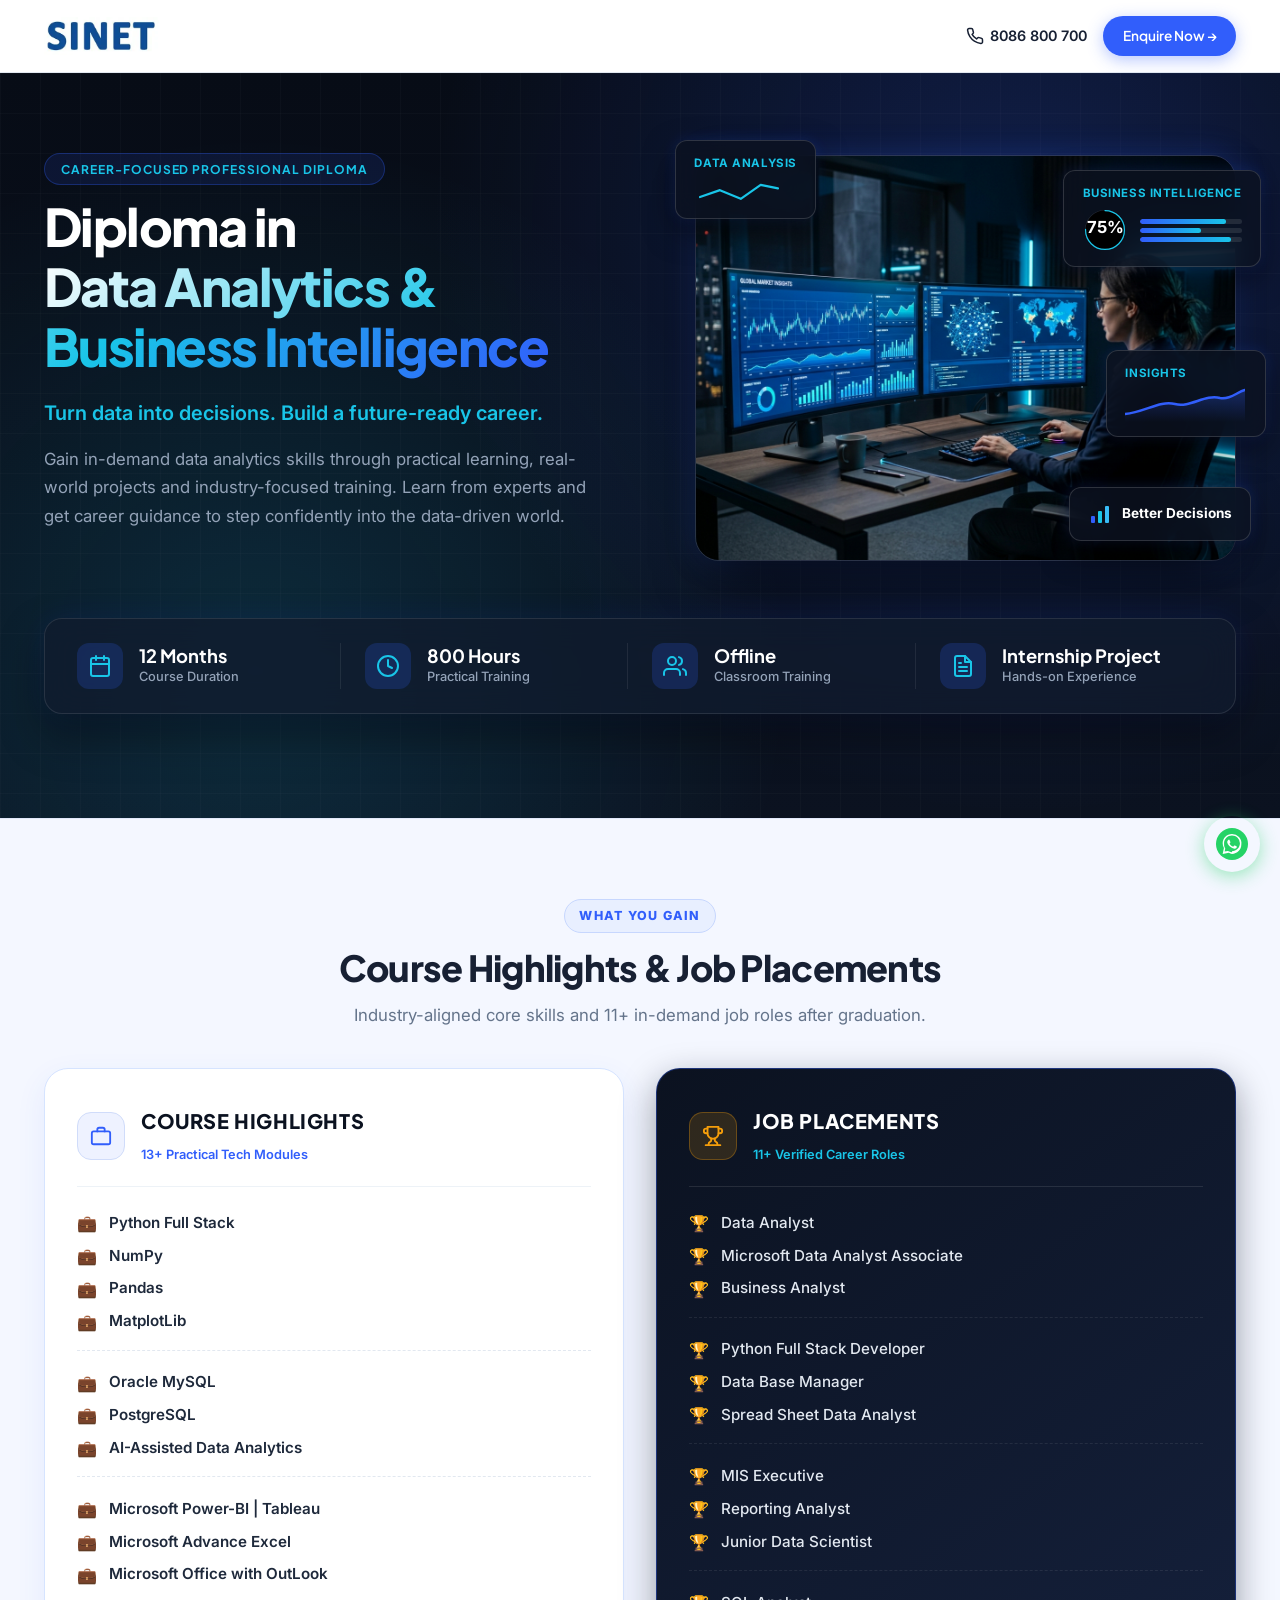
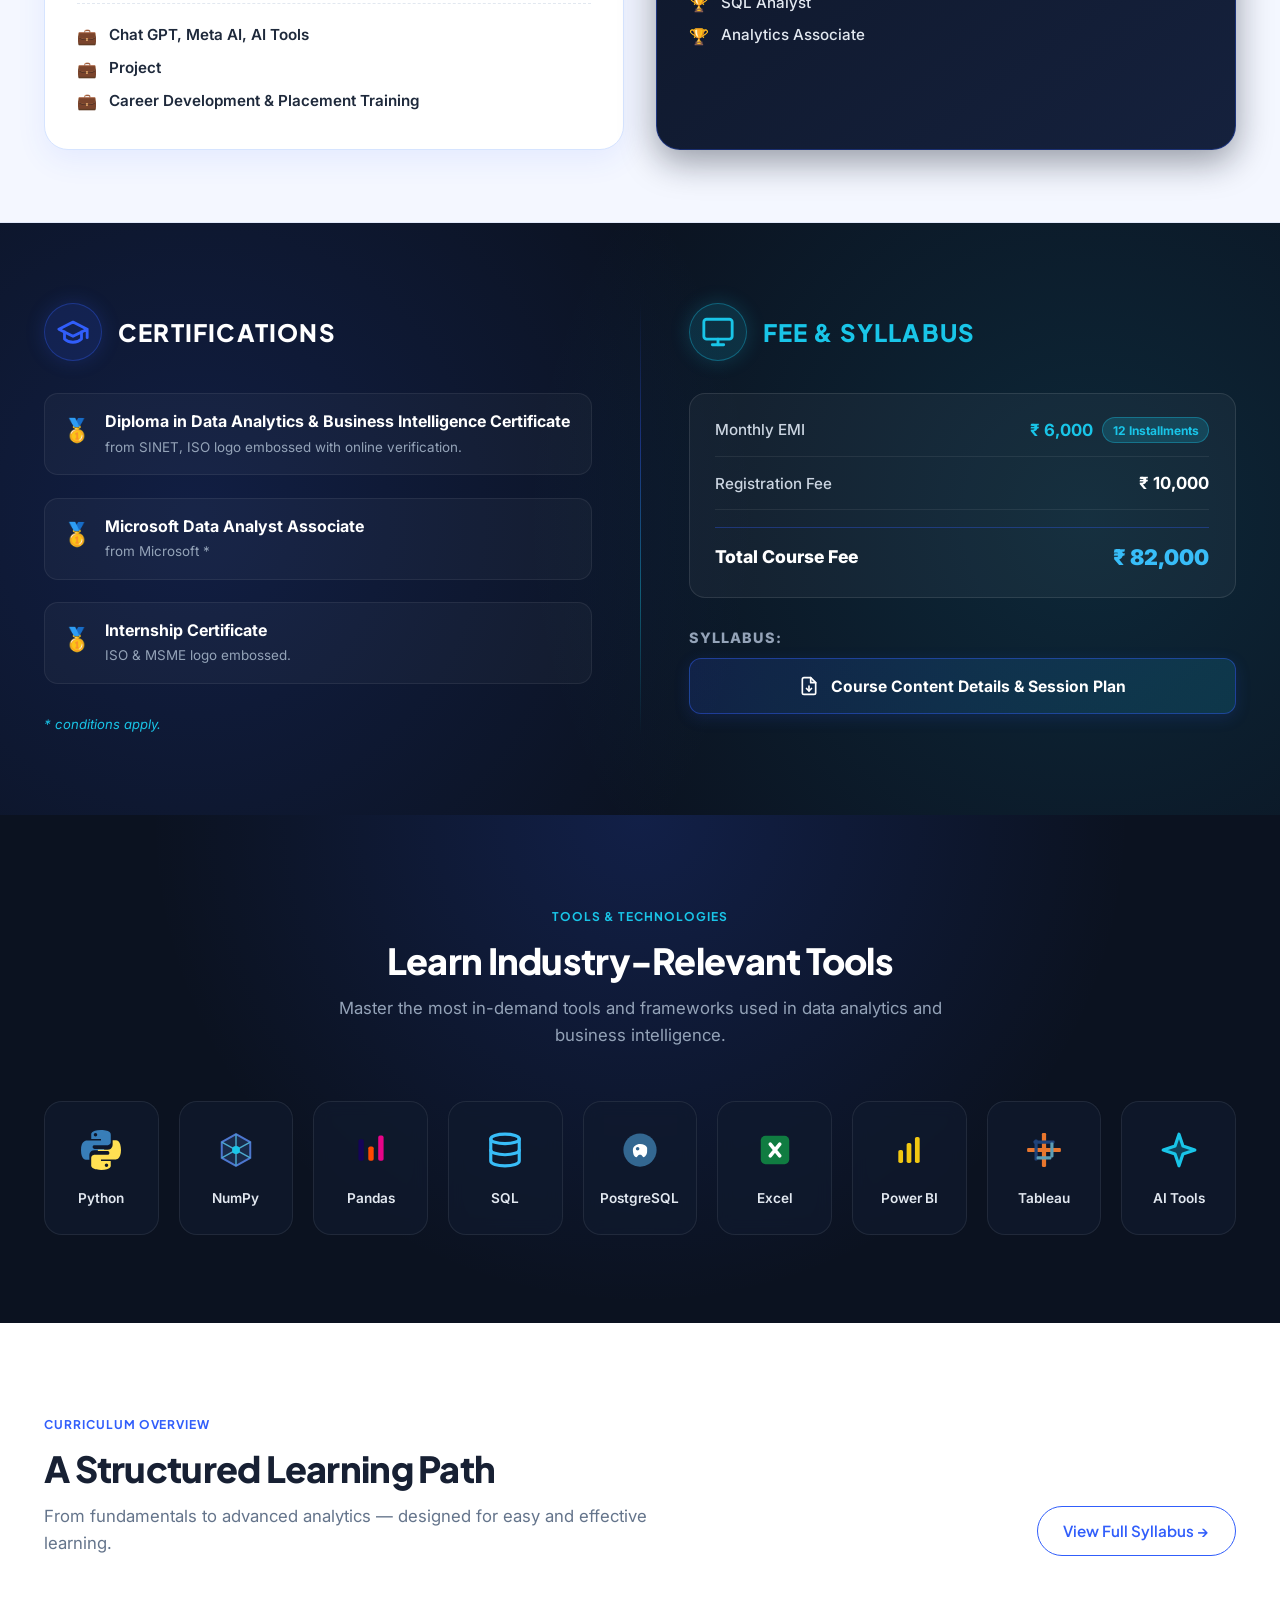
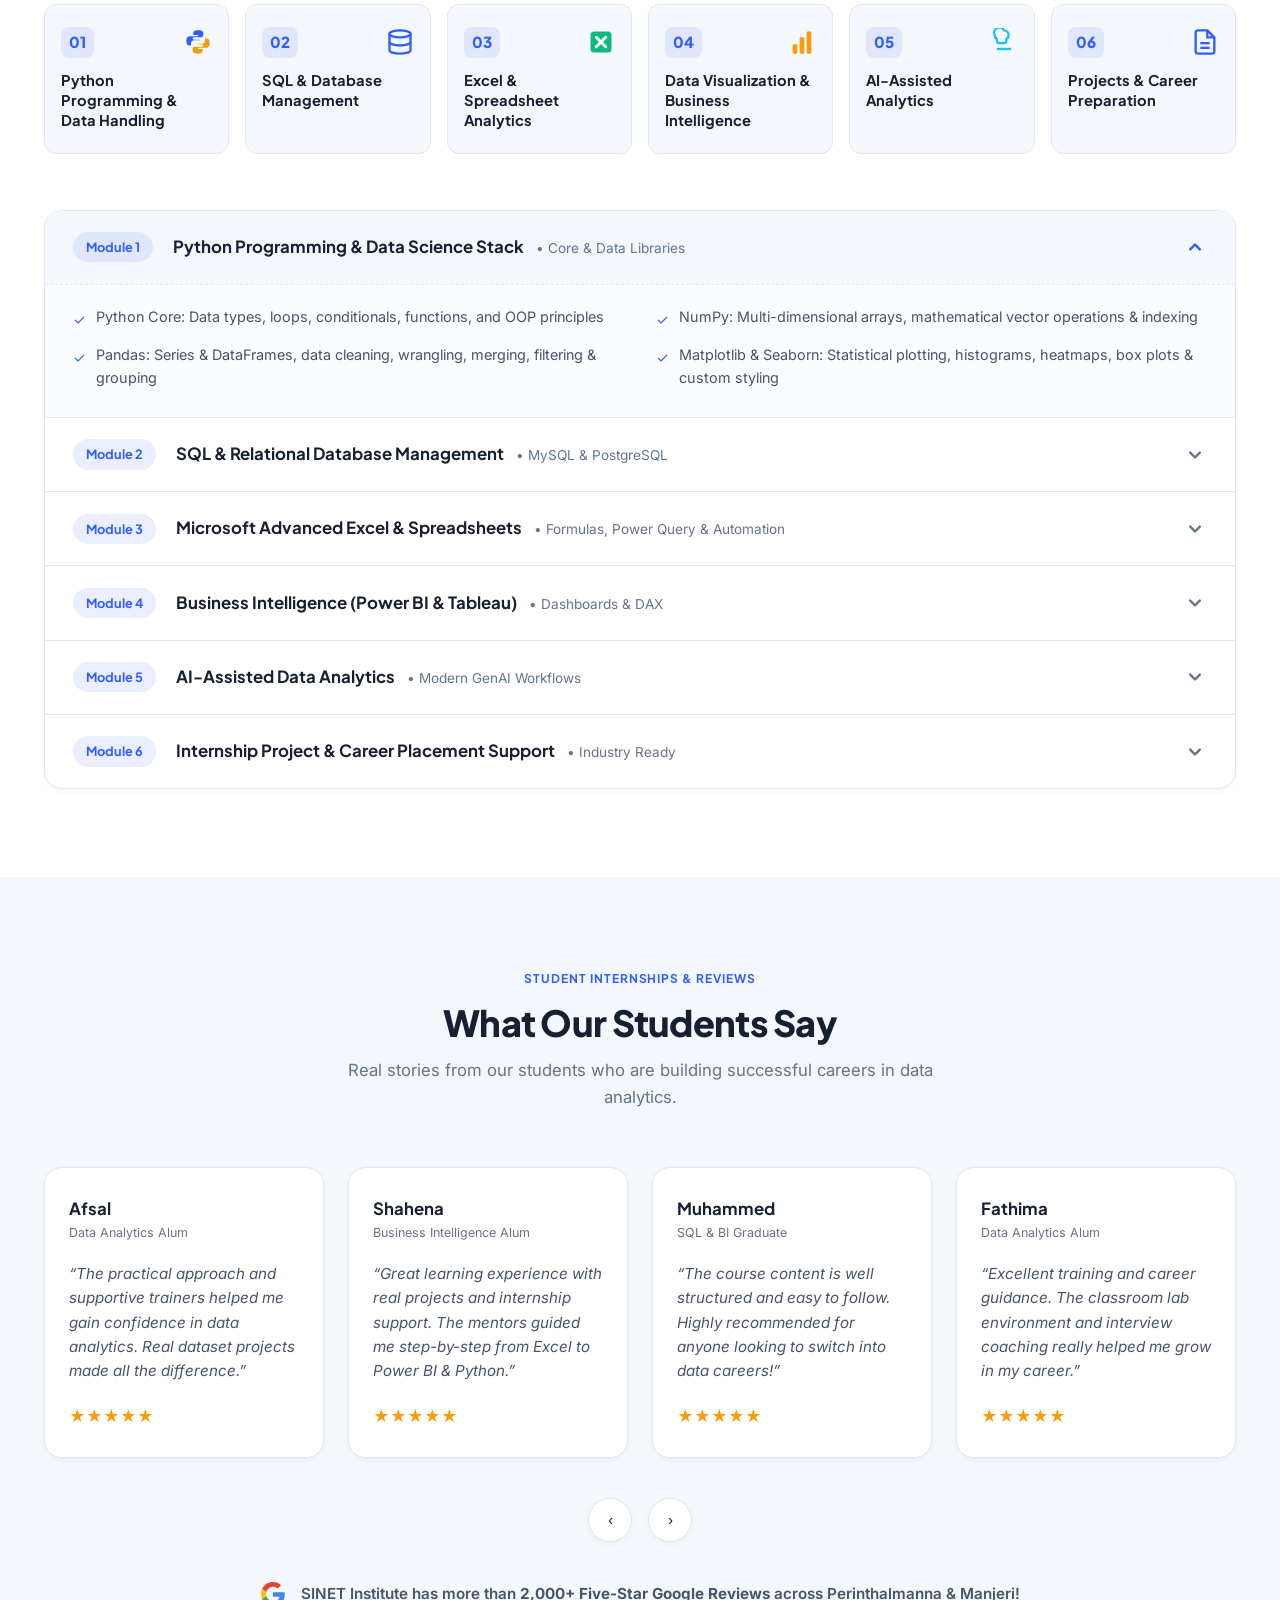
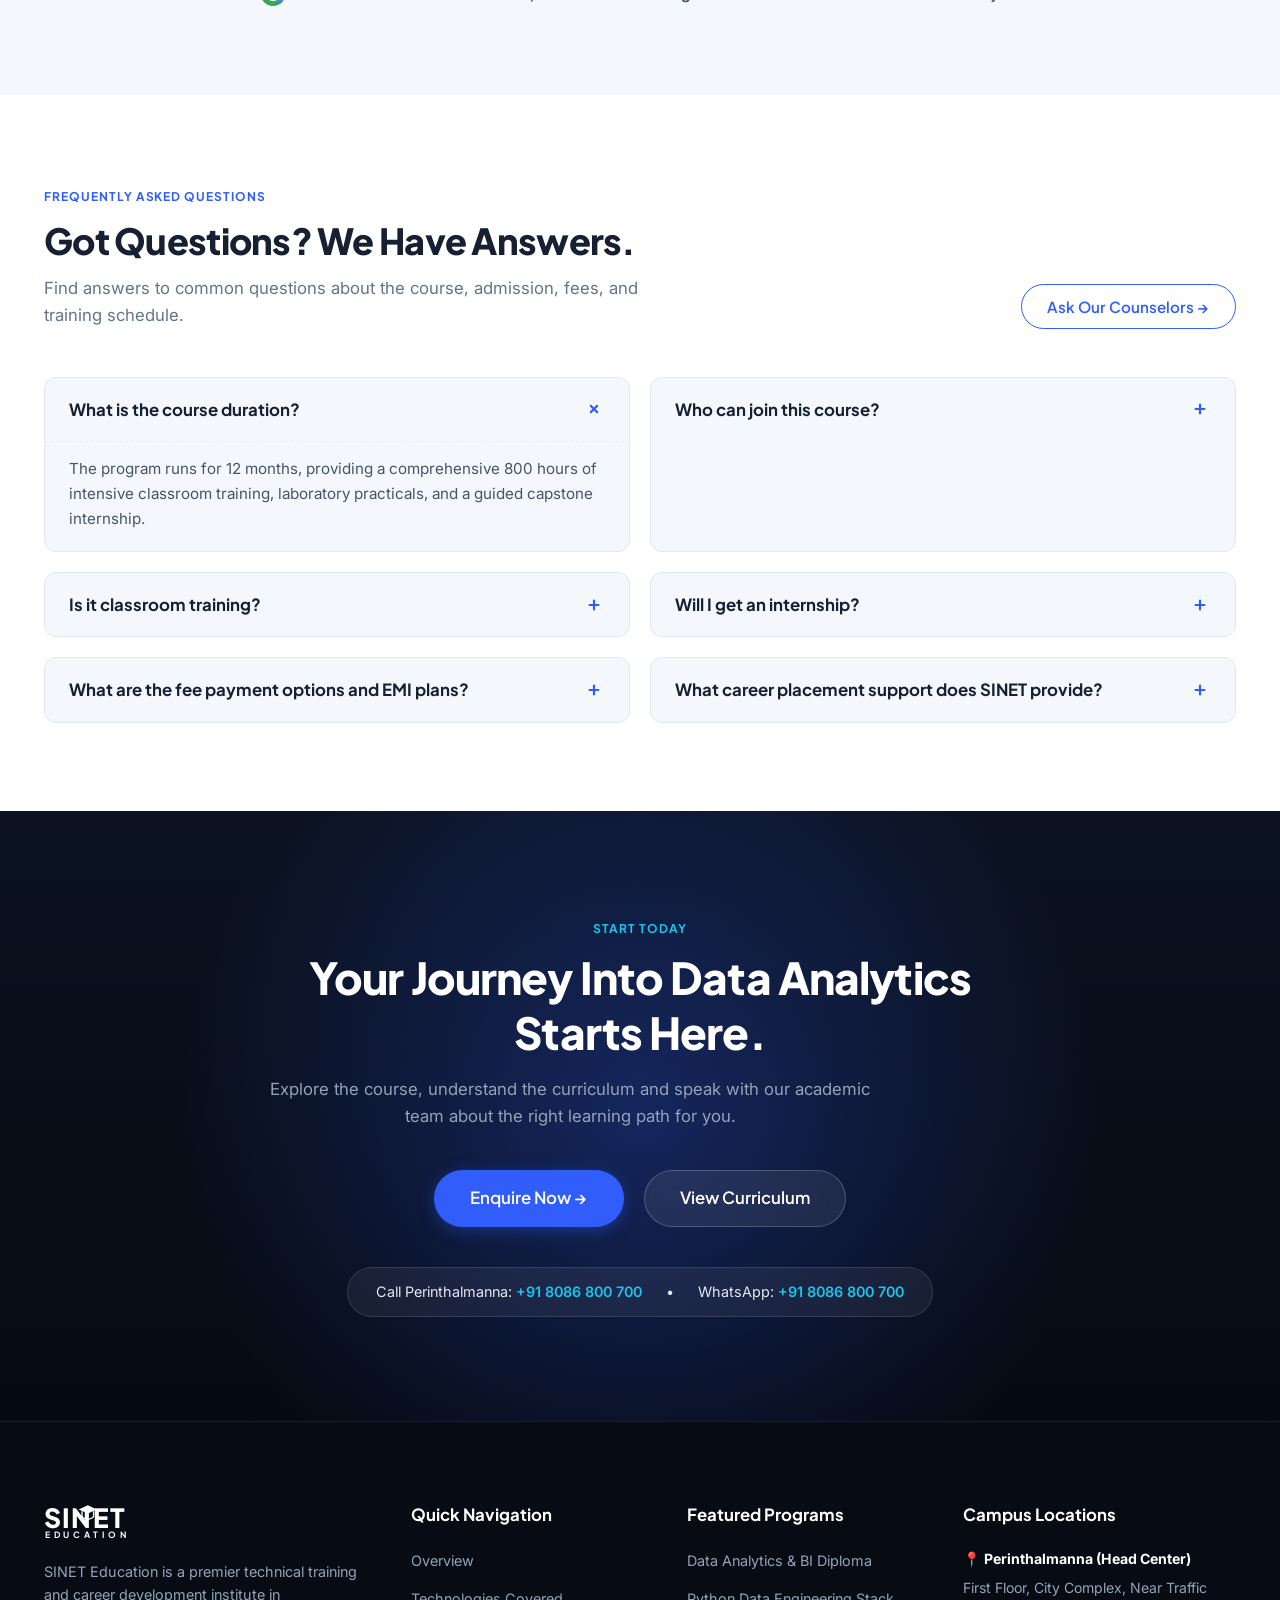
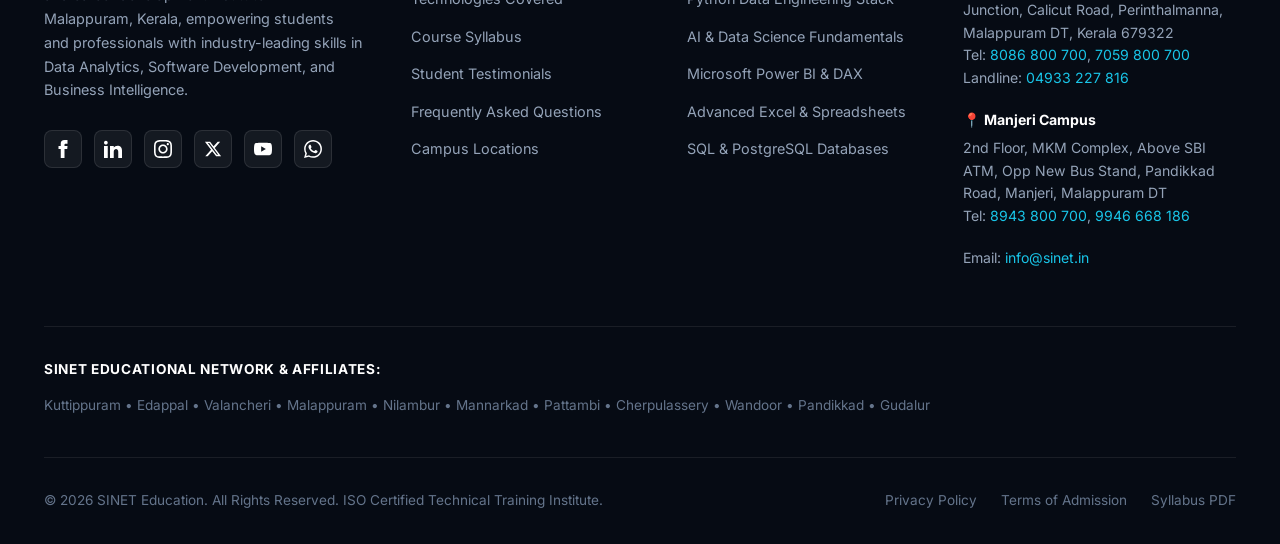
==== course-details.html @ bf76876c "Remove submit enquiry button, keep instant WhatsApp connect only, make admission modal mobile respon" ====
<!DOCTYPE html>
<html lang="en">
<head>
  <meta charset="UTF-8">
  <meta name="viewport" content="width=device-width, initial-scale=1.0">
  <title>Diploma in Data Analytics &amp; Business Intelligence | SINET Education Perinthalmanna, Malappuram</title>
  <meta name="description" content="Master Data Analytics &amp; Business Intelligence with SINET Education in Perinthalmanna &amp; Manjeri. 12 months (800 hours) offline classroom training with hands-on internship project, Python, SQL, Power BI, Excel, and placement training.">
  <meta name="keywords" content="Data Analyst course Perinthalmanna, Data Analytics training Perinthalmanna, Business Intelligence course Malappuram, SINET education, Python data analytics, Power BI training Kerala, SQL database course">
  
  <!-- Canonical & Social Meta -->
  <link rel="canonical" href="https://www.sinet.in/data-analytics-course-in-perinthalmanna-malappuram/diploma-in-data-analytics-and-business-intelligence.html">
  <meta property="og:title" content="Diploma in Data Analytics &amp; Business Intelligence | SINET Education">
  <meta property="og:description" content="Turn data into decisions. 12 Months (800 Hours) Offline Classroom Training with hands-on internship project &amp; placement training at SINET.">
  <meta property="og:image" content="images/hero-analyst.jpg">
  <meta property="og:type" content="website">
  
  <!-- Favicon / Fonts -->
  <link rel="preconnect" href="https://fonts.googleapis.com">
  <link rel="preconnect" href="https://fonts.gstatic.com" crossorigin>
  <link href="https://fonts.googleapis.com/css2?family=Inter:wght@300;400;500;600;700;800&family=Plus+Jakarta+Sans:wght@500;600;700;800&display=swap" rel="stylesheet">
  
  <!-- Stylesheet -->
  <link rel="stylesheet" href="css/style.css?v=20261026d">

  <!-- Schema.org Structured Data -->
  <script type="application/ld+json">
  {
    "@context": "https://schema.org",
    "@type": "Course",
    "name": "Diploma in Data Analytics & Business Intelligence",
    "description": "Comprehensive 12-month (800-hour) professional diploma covering Python, SQL, Advanced Excel, Power BI, Tableau, and AI-assisted analytics with hands-on internship.",
    "provider": {
      "@type": "EducationalOrganization",
      "name": "SINET Education",
      "sameAs": "https://www.sinet.in",
      "address": {
        "@type": "PostalAddress",
        "streetAddress": "First Floor, City Complex, Near Traffic Junction, Calicut Road",
        "addressLocality": "Perinthalmanna",
        "addressRegion": "Kerala",
        "postalCode": "679322",
        "addressCountry": "IN"
      },
      "telephone": "+918086800700"
    },
    "hasCourseInstance": {
      "@type": "CourseInstance",
      "courseMode": "Offline classroom training",
      "duration": "P12M",
      "courseWorkload": "PT800H"
    },
    "offers": {
      "@type": "Offer",
      "price": "82000",
      "priceCurrency": "INR",
      "category": "Tuition"
    }
  }
  </script>
</head>
<body>

  <!-- ==========================================================================
       Header / Navigation
       ========================================================================== -->
  <header class="site-header" id="topHeader">
    <div class="container nav-container">
      <a href="index.html" class="nav-brand" aria-label="SINET Education Homepage">
        <img src="images/sinet.webp" alt="SINET Education" style="height: 38px; width: auto; display: block;">
      </a>

      <!-- Right Header Actions -->
      <div class="nav-cta">
        <a href="tel:+918086800700" class="header-phone-link">
          <svg width="18" height="18" viewBox="0 0 24 24" fill="none" stroke="currentColor" stroke-width="2" stroke-linecap="round" stroke-linejoin="round"><path d="M22 16.92v3a2 2 0 0 1-2.18 2 19.79 19.79 0 0 1-8.63-3.07 19.5 19.5 0 0 1-6-6 19.79 19.79 0 0 1-3.07-8.67A2 2 0 0 1 4.11 2h3a2 2 0 0 1 2 1.72 12.84 12.84 0 0 0 .7 2.81 2 2 0 0 1-.45 2.11L8.09 9.91a16 16 0 0 0 6 6l1.27-1.27a2 2 0 0 1 2.11-.45 12.84 12.84 0 0 0 2.81.7A2 2 0 0 1 22 16.92z"></path></svg>
          8086 800 700
        </a>
        <a href="#enquiryModal" class="btn btn-primary btn-sm">
          Enquire Now &rarr;
        </a>
      </div>
    </div>
  </header>

  <main>
    <!-- ==========================================================================
         Hero Section
         ========================================================================== -->
    <section class="hero-section" id="hero">
      <div class="hero-grid-pattern"></div>
      <div class="container hero-layout">
        
        <!-- Left Column -->
        <div class="hero-content">
          <div class="eyebrow eyebrow-dark eyebrow-pill">
            CAREER-FOCUSED PROFESSIONAL DIPLOMA
          </div>
          <h1 class="hero-title">
            Diploma in <br>
            <span class="gradient-text">Data Analytics &amp;<br>Business Intelligence</span>
          </h1>
          <h2 class="hero-subtitle">
            Turn data into decisions. Build a future-ready career.
          </h2>
          <p class="hero-description">
            Gain in-demand data analytics skills through practical learning, real-world projects and industry-focused training. Learn from experts and get career guidance to step confidently into the data-driven world.
          </p>
        </div>

        <!-- Right Column (3D Dashboard & Glass Cards) -->
        <div class="hero-visual-wrapper">
          <div class="hero-main-visual">
            <img src="images/hero-analyst.jpg" alt="Data Analyst working with interactive business intelligence dashboard screens" width="700" height="525" fetchpriority="high">
          </div>

          <!-- Floating Glassmorphic Cards Matching Mockup -->
          <!-- Card 1: Top Left "Data Analysis" -->
          <div class="floating-glass-card card-top-left">
            <div class="card-header-label">Data Analysis</div>
            <svg width="90" height="26" viewBox="0 0 100 30" fill="none">
              <path d="M5 22L28 14L52 24L75 8L95 12" stroke="#19C5E8" stroke-width="2.5" stroke-linecap="round" stroke-linejoin="round"/>
            </svg>
          </div>

          <!-- Card 2: Top Right "Business Intelligence" Gauge -->
          <div class="floating-glass-card card-top-right">
            <div class="card-header-label">Business Intelligence</div>
            <div class="gauge-wrapper">
              <svg class="circular-gauge" viewBox="0 0 36 36">
                <path class="gauge-bg" d="M18 2.0845 a 15.9155 15.9155 0 0 1 0 31.831 a 15.9155 15.9155 0 0 1 0 -31.831"/>
                <path class="gauge-fill" stroke-dasharray="75, 100" d="M18 2.0845 a 15.9155 15.9155 0 0 1 0 31.831 a 15.9155 15.9155 0 0 1 0 -31.831"/>
                <text x="18" y="20.5" class="gauge-value" text-anchor="middle" fill="#FFFFFF" font-size="9" font-family="'Inter', sans-serif" font-weight="700">75%</text>
              </svg>
              <div class="mini-bar-group">
                <div class="mini-bar-track"><div class="mini-bar-fill" style="width: 85%;"></div></div>
                <div class="mini-bar-track"><div class="mini-bar-fill" style="width: 60%;"></div></div>
                <div class="mini-bar-track"><div class="mini-bar-fill" style="width: 90%;"></div></div>
              </div>
            </div>
          </div>

          <!-- Card 3: Mid Right "Insights" Trend -->
          <div class="floating-glass-card card-mid-right">
            <div class="card-header-label">Insights</div>
            <svg width="120" height="34" viewBox="0 0 120 34" fill="none">
              <path d="M0 26C20 24 35 12 50 16C65 20 80 6 95 10C105 12 112 4 120 2V34H0Z" fill="url(#insightsGlow)" opacity="0.3"/>
              <path d="M0 26C20 24 35 12 50 16C65 20 80 6 95 10C105 12 112 4 120 2" stroke="#315EFB" stroke-width="2.5" stroke-linecap="round"/>
              <defs>
                <linearGradient id="insightsGlow" x1="60" y1="2" x2="60" y2="34" gradientUnits="userSpaceOnUse">
                  <stop stop-color="#315EFB"/>
                  <stop offset="1" stop-color="#315EFB" stop-opacity="0"/>
                </linearGradient>
              </defs>
            </svg>
          </div>

          <!-- Card 4: Bottom Right "Better Decisions" -->
          <div class="floating-glass-card card-bottom-right">
            <div style="display: flex; align-items: center; gap: 0.6rem;">
              <svg width="24" height="24" viewBox="0 0 24 24" fill="none">
                <rect x="3" y="14" width="4" height="7" rx="1" fill="#315EFB"/>
                <rect x="10" y="9" width="4" height="12" rx="1" fill="#19C5E8"/>
                <rect x="17" y="4" width="4" height="17" rx="1" fill="#38BDF8"/>
              </svg>
              <span style="font-size: 0.85rem; font-weight: 700; color: #FFFFFF;">Better Decisions</span>
            </div>
          </div>
        </div>

      </div>

      <!-- Course Information Strip (Verified SINET Facts) -->
      <div class="container course-strip-container">
        <div class="strip-card strip-card-dark">
          <!-- Item 1: Duration -->
          <div class="strip-item">
            <div class="strip-icon-box">
              <svg width="24" height="24" viewBox="0 0 24 24" fill="none" stroke="currentColor" stroke-width="2" stroke-linecap="round" stroke-linejoin="round"><rect x="3" y="4" width="18" height="18" rx="2" ry="2"></rect><line x1="16" y1="2" x2="16" y2="6"></line><line x1="8" y1="2" x2="8" y2="6"></line><line x1="3" y1="10" x2="21" y2="10"></line></svg>
            </div>
            <div>
              <div class="strip-primary">12 Months</div>
              <div class="strip-label">Course Duration</div>
            </div>
          </div>

          <!-- Item 2: Training Hours -->
          <div class="strip-item">
            <div class="strip-icon-box">
              <svg width="24" height="24" viewBox="0 0 24 24" fill="none" stroke="currentColor" stroke-width="2" stroke-linecap="round" stroke-linejoin="round"><circle cx="12" cy="12" r="10"></circle><polyline points="12 6 12 12 16 14"></polyline></svg>
            </div>
            <div>
              <div class="strip-primary">800 Hours</div>
              <div class="strip-label">Practical Training</div>
            </div>
          </div>

          <!-- Item 3: Format -->
          <div class="strip-item">
            <div class="strip-icon-box">
              <svg width="24" height="24" viewBox="0 0 24 24" fill="none" stroke="currentColor" stroke-width="2" stroke-linecap="round" stroke-linejoin="round"><path d="M17 21v-2a4 4 0 0 0-4-4H5a4 4 0 0 0-4 4v2"></path><circle cx="9" cy="7" r="4"></circle><path d="M23 21v-2a4 4 0 0 0-3-3.87"></path><path d="M16 3.13a4 4 0 0 1 0 7.75"></path></svg>
            </div>
            <div>
              <div class="strip-primary">Offline</div>
              <div class="strip-label">Classroom Training</div>
            </div>
          </div>

          <!-- Item 4: Internship -->
          <div class="strip-item">
            <div class="strip-icon-box">
              <svg width="24" height="24" viewBox="0 0 24 24" fill="none" stroke="currentColor" stroke-width="2" stroke-linecap="round" stroke-linejoin="round"><path d="M14 2H6a2 2 0 0 0-2 2v16a2 2 0 0 0 2 2h12a2 2 0 0 0 2-2V8z"></path><polyline points="14 2 14 8 20 8"></polyline><line x1="16" y1="13" x2="8" y2="13"></line><line x1="16" y1="17" x2="8" y2="17"></line><polyline points="10 9 9 9 8 9"></polyline></svg>
            </div>
            <div>
              <div class="strip-primary">Internship Project</div>
              <div class="strip-label">Hands-on Experience</div>
            </div>
          </div>
        </div>
      </div>
    </section>



    <!-- ==========================================================================
         Course Highlights & Job Placements Section
         ========================================================================== -->
    <section class="sinet-highlights-sec" id="highlights">
      <div class="container">
        <div class="text-center" style="margin-bottom:2.5rem;">
          <div class="sinet-badge-eyebrow">WHAT YOU GAIN</div>
          <h2 class="section-title">Course Highlights &amp; Job Placements</h2>
          <p class="section-subtitle">Industry-aligned core skills and 11+ in-demand job roles after graduation.</p>
        </div>

        <div class="sinet-hl-grid">

          <!-- Course Highlights Column -->
          <div class="sinet-hl-card sinet-hl-card-light">
            <div class="sinet-hl-card-top">
              <div class="sinet-hl-icon-badge blue">
                <svg width="22" height="22" viewBox="0 0 24 24" fill="none" stroke="currentColor" stroke-width="2" stroke-linecap="round" stroke-linejoin="round"><rect x="2" y="7" width="20" height="14" rx="2"/><path d="M16 7V5a2 2 0 0 0-2-2h-4a2 2 0 0 0-2 2v2"/></svg>
              </div>
              <div>
                <h3 class="sinet-hl-card-heading">COURSE HIGHLIGHTS</h3>
                <span class="sinet-hl-subtag">13+ Practical Tech Modules</span>
              </div>
            </div>
            <div class="sinet-hl-body">
              <div class="sinet-hl-group">
                <div class="sinet-hl-row"><span class="sinet-hl-bullet">💼</span><span class="sinet-hl-text">Python Full Stack</span></div>
                <div class="sinet-hl-row"><span class="sinet-hl-bullet">💼</span><span class="sinet-hl-text">NumPy</span></div>
                <div class="sinet-hl-row"><span class="sinet-hl-bullet">💼</span><span class="sinet-hl-text">Pandas</span></div>
                <div class="sinet-hl-row"><span class="sinet-hl-bullet">💼</span><span class="sinet-hl-text">MatplotLib</span></div>
              </div>
              <div class="sinet-hl-group">
                <div class="sinet-hl-row"><span class="sinet-hl-bullet">💼</span><span class="sinet-hl-text">Oracle MySQL</span></div>
                <div class="sinet-hl-row"><span class="sinet-hl-bullet">💼</span><span class="sinet-hl-text">PostgreSQL</span></div>
                <div class="sinet-hl-row"><span class="sinet-hl-bullet">💼</span><span class="sinet-hl-text">AI-Assisted Data Analytics</span></div>
              </div>
              <div class="sinet-hl-group">
                <div class="sinet-hl-row"><span class="sinet-hl-bullet">💼</span><span class="sinet-hl-text">Microsoft Power-BI | Tableau</span></div>
                <div class="sinet-hl-row"><span class="sinet-hl-bullet">💼</span><span class="sinet-hl-text">Microsoft Advance Excel</span></div>
                <div class="sinet-hl-row"><span class="sinet-hl-bullet">💼</span><span class="sinet-hl-text">Microsoft Office with OutLook</span></div>
              </div>
              <div class="sinet-hl-group">
                <div class="sinet-hl-row"><span class="sinet-hl-bullet">💼</span><span class="sinet-hl-text">Chat GPT, Meta AI, AI Tools</span></div>
                <div class="sinet-hl-row"><span class="sinet-hl-bullet">💼</span><span class="sinet-hl-text">Project</span></div>
                <div class="sinet-hl-row"><span class="sinet-hl-bullet">💼</span><span class="sinet-hl-text">Career Development &amp; Placement Training</span></div>
              </div>
            </div>
          </div>

          <!-- Job Placements Column -->
          <div class="sinet-hl-card sinet-hl-card-dark">
            <div class="sinet-hl-card-top">
              <div class="sinet-hl-icon-badge gold">
                <svg width="22" height="22" viewBox="0 0 24 24" fill="none" stroke="currentColor" stroke-width="2" stroke-linecap="round" stroke-linejoin="round"><path d="M6 9H4.5a2.5 2.5 0 0 1 0-5H6"/><path d="M18 9h1.5a2.5 2.5 0 0 0 0-5H18"/><path d="M4 22h16"/><path d="M10 14.66V17c0 .55-.47.98-.97 1.21C7.85 18.75 7 20.24 7 22"/><path d="M14 14.66V17c0 .55.47.98.97 1.21C16.15 18.75 17 20.24 17 22"/><path d="M18 2H6v7a6 6 0 0 0 12 0V2Z"/></svg>
              </div>
              <div>
                <h3 class="sinet-hl-card-heading light">JOB PLACEMENTS</h3>
                <span class="sinet-hl-subtag light">11+ Verified Career Roles</span>
              </div>
            </div>
            <div class="sinet-hl-body">
              <div class="sinet-hl-group dark">
                <div class="sinet-hl-row"><span class="sinet-hl-bullet">🏆</span><span class="sinet-hl-text light">Data Analyst</span></div>
                <div class="sinet-hl-row"><span class="sinet-hl-bullet">🏆</span><span class="sinet-hl-text light">Microsoft Data Analyst Associate</span></div>
                <div class="sinet-hl-row"><span class="sinet-hl-bullet">🏆</span><span class="sinet-hl-text light">Business Analyst</span></div>
              </div>
              <div class="sinet-hl-group dark">
                <div class="sinet-hl-row"><span class="sinet-hl-bullet">🏆</span><span class="sinet-hl-text light">Python Full Stack Developer</span></div>
                <div class="sinet-hl-row"><span class="sinet-hl-bullet">🏆</span><span class="sinet-hl-text light">Data Base Manager</span></div>
                <div class="sinet-hl-row"><span class="sinet-hl-bullet">🏆</span><span class="sinet-hl-text light">Spread Sheet Data Analyst</span></div>
              </div>
              <div class="sinet-hl-group dark">
                <div class="sinet-hl-row"><span class="sinet-hl-bullet">🏆</span><span class="sinet-hl-text light">MIS Executive</span></div>
                <div class="sinet-hl-row"><span class="sinet-hl-bullet">🏆</span><span class="sinet-hl-text light">Reporting Analyst</span></div>
                <div class="sinet-hl-row"><span class="sinet-hl-bullet">🏆</span><span class="sinet-hl-text light">Junior Data Scientist</span></div>
              </div>
              <div class="sinet-hl-group dark">
                <div class="sinet-hl-row"><span class="sinet-hl-bullet">🏆</span><span class="sinet-hl-text light">SQL Analyst</span></div>
                <div class="sinet-hl-row"><span class="sinet-hl-bullet">🏆</span><span class="sinet-hl-text light">Analytics Associate</span></div>
              </div>
            </div>
          </div>

        </div><!-- /.sinet-hl-grid -->
      </div><!-- /.container -->
    </section>


    <!-- ==========================================================================
         Certifications & Fee/Syllabus Section (Side-by-Side in Web View)
         ========================================================================== -->
    <section class="sinet-certfee-sec" id="certifications">
      <div class="container">

        <div class="sinet-cf-container">

          <!-- Left Side: Certifications -->
          <div class="sinet-cf-col sinet-cf-cert-side">
            <div class="sinet-cf-header">
              <div class="sinet-cf-icon-circle blue">
                <svg width="34" height="34" viewBox="0 0 24 24" fill="none" stroke="#315EFB" stroke-width="2" stroke-linecap="round" stroke-linejoin="round">
                  <path d="M22 10v6M2 10l10-5 10 5-10 5z"/>
                  <path d="M6 12v5c3 3 9 3 12 0v-5"/>
                </svg>
              </div>
              <h3 class="sinet-cf-title">CERTIFICATIONS</h3>
            </div>

            <div class="sinet-cert-items">
              <div class="sinet-cert-card">
                <span class="sinet-cert-medal">🥇</span>
                <div class="sinet-cert-info">
                  <h4 class="sinet-cert-name">Diploma in Data Analytics &amp; Business Intelligence Certificate</h4>
                  <p class="sinet-cert-issuer">from SINET, ISO logo embossed with online verification.</p>
                </div>
              </div>

              <div class="sinet-cert-card">
                <span class="sinet-cert-medal">🥇</span>
                <div class="sinet-cert-info">
                  <h4 class="sinet-cert-name">Microsoft Data Analyst Associate</h4>
                  <p class="sinet-cert-issuer">from Microsoft *</p>
                </div>
              </div>

              <div class="sinet-cert-card">
                <span class="sinet-cert-medal">🥇</span>
                <div class="sinet-cert-info">
                  <h4 class="sinet-cert-name">Internship Certificate</h4>
                  <p class="sinet-cert-issuer">ISO &amp; MSME logo embossed.</p>
                </div>
              </div>

              <p class="sinet-cert-notes">* conditions apply.</p>
            </div>
          </div>

          <!-- Divider for Web View -->
          <div class="sinet-cf-divider" aria-hidden="true"></div>

          <!-- Right Side: Fee & Syllabus -->
          <div class="sinet-cf-col sinet-cf-fee-side">
            <div class="sinet-cf-header">
              <div class="sinet-cf-icon-circle cyan">
                <svg width="34" height="34" viewBox="0 0 24 24" fill="none" stroke="#19C5E8" stroke-width="2" stroke-linecap="round" stroke-linejoin="round">
                  <rect x="2" y="3" width="20" height="14" rx="2"/>
                  <line x1="8" y1="21" x2="16" y2="21"/>
                  <line x1="12" y1="17" x2="12" y2="21"/>
                </svg>
              </div>
              <h3 class="sinet-cf-title cyan-text">FEE &amp; SYLLABUS</h3>
            </div>

            <!-- Fee Breakdown Box -->
            <div class="sinet-fee-box">
              <div class="sinet-fee-line highlight">
                <span class="sinet-fee-label">Monthly EMI</span>
                <span class="sinet-fee-amount emi">
                  ₹ 6,000 <span class="sinet-fee-tag">12 Installments</span>
                </span>
              </div>
              <div class="sinet-fee-line">
                <span class="sinet-fee-label">Registration Fee</span>
                <span class="sinet-fee-amount">₹ 10,000</span>
              </div>
              <div class="sinet-fee-line total">
                <span class="sinet-fee-label">Total Course Fee</span>
                <span class="sinet-fee-amount total-val">₹ 82,000</span>
              </div>
            </div>

            <!-- Syllabus Section -->
            <div class="sinet-syllabus-block">
              <h5 class="sinet-syllabus-title">Syllabus:</h5>
              <a href="#connectModal" class="sinet-syllabus-btn">
                <svg width="20" height="20" viewBox="0 0 24 24" fill="none" stroke="currentColor" stroke-width="2" stroke-linecap="round" stroke-linejoin="round">
                  <path d="M14 2H6a2 2 0 0 0-2 2v16a2 2 0 0 0 2 2h12a2 2 0 0 0 2-2V8z"/>
                  <polyline points="14 2 14 8 20 8"/>
                  <line x1="12" y1="18" x2="12" y2="12"/>
                  <polyline points="9 15 12 18 15 15"/>
                </svg>
                Course Content Details &amp; Session Plan
              </a>
            </div>
          </div>

        </div><!-- /.sinet-cf-container -->

      </div><!-- /.container -->
    </section>


    <!-- ==========================================================================
         Tools & Technologies (Dark Navy Section)
         ========================================================================== -->
    <section class="section-tools" id="tools">
      <div class="container">
        <div class="text-center">
          <div class="eyebrow eyebrow-dark">TOOLS &amp; TECHNOLOGIES</div>
          <h2 class="section-title light">Learn Industry-Relevant Tools</h2>
          <p class="section-subtitle light">
            Master the most in-demand tools and frameworks used in data analytics and business intelligence.
          </p>
        </div>

        <div class="tools-grid">
          <!-- 1. Python -->
          <div class="tool-badge-card">
            <div class="tool-icon-container">
              <svg width="40" height="40" viewBox="0 0 256 255" fill="none">
                <path d="M126.9 0C61.4 0 65.4 28.4 65.4 28.4L65.6 57.8H128V66.6H38.5C38.5 66.6 0 62.3 0 127.8C0 193.3 33.6 190.5 33.6 190.5H53.5V162.7C53.5 162.7 52.4 129.5 85.9 129.5H148.1V120.7H85.9C85.9 120.7 74.4 120.3 74.4 108.9C74.4 97.5 83.3 97.5 83.3 97.5H168.3C168.3 97.5 190.7 97.1 190.7 75.3C190.7 53.5 190.7 29.2 190.7 29.2C190.7 29.2 195.4 0 126.9 0ZM92.8 19.4C98.8 19.4 103.7 24.3 103.7 30.3C103.7 36.3 98.8 41.2 92.8 41.2C86.8 41.2 81.9 36.3 81.9 30.3C81.9 24.3 86.8 19.4 92.8 19.4Z" fill="#387EB8"/>
                <path d="M129.1 254.9C194.6 254.9 190.6 226.5 190.6 226.5L190.4 197.1H128V188.3H217.5C217.5 188.3 256 192.6 256 127.1C256 61.6 222.4 64.4 222.4 64.4H202.5V92.2C202.5 92.2 203.6 125.4 170.1 125.4H107.9V134.2H170.1C170.1 134.2 181.6 134.6 181.6 146C181.6 157.4 172.7 157.4 172.7 157.4H87.7C87.7 157.4 65.3 157.8 65.3 179.6C65.3 201.4 65.3 225.7 65.3 225.7C65.3 225.7 60.6 254.9 129.1 254.9ZM163.2 235.5C157.2 235.5 152.3 230.6 152.3 224.6C152.3 218.6 157.2 213.7 163.2 213.7C169.2 213.7 174.1 218.6 174.1 224.6C174.1 230.6 169.2 235.5 163.2 235.5Z" fill="#FFE052"/>
              </svg>
            </div>
            <span class="tool-name">Python</span>
          </div>

          <!-- 2. NumPy -->
          <div class="tool-badge-card">
            <div class="tool-icon-container">
              <svg width="38" height="38" viewBox="0 0 48 48" fill="none">
                <path d="M24 4L42 14V34L24 44L6 34V14L24 4Z" stroke="#4D77CF" stroke-width="2.5" fill="rgba(77, 119, 207, 0.2)"/>
                <path d="M24 4V44M6 14L42 34M6 34L42 14" stroke="#4DABCF" stroke-width="1.8"/>
                <circle cx="24" cy="24" r="5" fill="#19C5E8"/>
              </svg>
            </div>
            <span class="tool-name">NumPy</span>
          </div>

          <!-- 3. Pandas -->
          <div class="tool-badge-card">
            <div class="tool-icon-container">
              <svg width="36" height="36" viewBox="0 0 40 40" fill="none">
                <rect x="6" y="8" width="6" height="24" rx="2" fill="#150458"/>
                <rect x="17" y="16" width="6" height="16" rx="2" fill="#FF4A00"/>
                <rect x="28" y="4" width="6" height="28" rx="2" fill="#E70488"/>
              </svg>
            </div>
            <span class="tool-name">Pandas</span>
          </div>

          <!-- 4. SQL -->
          <div class="tool-badge-card">
            <div class="tool-icon-container">
              <svg width="38" height="38" viewBox="0 0 24 24" fill="none" stroke="#38BDF8" stroke-width="2" stroke-linecap="round" stroke-linejoin="round">
                <ellipse cx="12" cy="5" rx="9" ry="3"></ellipse>
                <path d="M21 12c0 1.66-4 3-9 3s-9-1.34-9-3"></path>
                <path d="M3 5v14c0 1.66 4 3 9 3s9-1.34 9-3V5"></path>
              </svg>
            </div>
            <span class="tool-name">SQL</span>
          </div>

          <!-- 5. PostgreSQL -->
          <div class="tool-badge-card">
            <div class="tool-icon-container">
              <svg width="38" height="38" viewBox="0 0 32 32" fill="none">
                <circle cx="16" cy="16" r="14" fill="#336791"/>
                <path d="M22 14C21 12 19 11 16 11C13 11 10 13 10 16C10 19 11 22 13 22C14 22 14 20 16 20C18 20 18 22 19 22C20 22 22 20 22 17C22 15 22 14 22 14Z" fill="#FFFFFF"/>
                <circle cx="14" cy="15" r="1.5" fill="#336791"/>
              </svg>
            </div>
            <span class="tool-name">PostgreSQL</span>
          </div>

          <!-- 6. Excel -->
          <div class="tool-badge-card">
            <div class="tool-icon-container">
              <svg width="38" height="38" viewBox="0 0 32 32" fill="none">
                <rect x="4" y="4" width="24" height="24" rx="4" fill="#107C41"/>
                <path d="M12 11L20 21M20 11L12 21" stroke="#FFFFFF" stroke-width="3" stroke-linecap="round"/>
              </svg>
            </div>
            <span class="tool-name">Excel</span>
          </div>

          <!-- 7. Power BI -->
          <div class="tool-badge-card">
            <div class="tool-icon-container">
              <svg width="38" height="38" viewBox="0 0 32 32" fill="none">
                <rect x="7" y="16" width="4" height="11" rx="1.5" fill="#F2C811"/>
                <rect x="14" y="10" width="4" height="17" rx="1.5" fill="#F2C811"/>
                <rect x="21" y="5" width="4" height="22" rx="1.5" fill="#F2C811"/>
              </svg>
            </div>
            <span class="tool-name">Power BI</span>
          </div>

          <!-- 8. Tableau -->
          <div class="tool-badge-card">
            <div class="tool-icon-container">
              <svg width="38" height="38" viewBox="0 0 36 36" fill="none">
                <rect x="16" y="2" width="4" height="32" rx="1" fill="#E8762D"/>
                <rect x="2" y="16" width="32" height="4" rx="1" fill="#E8762D"/>
                <rect x="9" y="8" width="3" height="20" rx="1" fill="#1F437B"/>
                <rect x="8" y="9" width="20" height="3" rx="1" fill="#1F437B"/>
                <rect x="24" y="11" width="3" height="14" rx="1" fill="#5C9EB6"/>
                <rect x="11" y="24" width="14" height="3" rx="1" fill="#5C9EB6"/>
              </svg>
            </div>
            <span class="tool-name">Tableau</span>
          </div>

          <!-- 9. AI Tools -->
          <div class="tool-badge-card">
            <div class="tool-icon-container">
              <svg width="38" height="38" viewBox="0 0 24 24" fill="none" stroke="#19C5E8" stroke-width="2" stroke-linecap="round" stroke-linejoin="round">
                <path d="M12 2L14.5 9.5L22 12L14.5 14.5L12 22L9.5 14.5L2 12L9.5 9.5L12 2Z" fill="rgba(25, 197, 232, 0.25)"/>
              </svg>
            </div>
            <span class="tool-name">AI Tools</span>
          </div>
        </div>
      </div>
    </section>

    <!-- ==========================================================================
         Curriculum Overview & Structured Learning Path
         ========================================================================== -->
    <section class="section-curriculum" id="curriculum">
      <div class="container">
        <div class="curriculum-header-row">
          <div>
            <div class="eyebrow">CURRICULUM OVERVIEW</div>
            <h2 class="section-title">A Structured Learning Path</h2>
            <p class="section-subtitle">
              From fundamentals to advanced analytics &mdash; designed for easy and effective learning.
            </p>
          </div>
          <div>
            <a href="#curriculum" class="btn btn-outline btn-view-full-syllabus">
              View Full Syllabus &rarr;
            </a>
          </div>
        </div>

        <!-- 6 Step Learning Path Row -->
        <div class="structured-path-row">
          <!-- Step 01 -->
          <div class="path-step-card">
            <div class="step-num-icon-row">
              <span class="step-number">01</span>
              <svg class="step-tool-icon" viewBox="0 0 24 24" fill="none"><path d="M12 2C8 2 8 4 8 4V6H12V7H5C5 7 2 6.7 2 11C2 15.3 4.5 15 4.5 15H6V13C6 13 6 10.5 8.5 10.5H13.5V10H9C9 10 7.5 10 7.5 9C7.5 8 8.5 8 8.5 8H14.5C14.5 8 16.5 8 16.5 6V4C16.5 4 16.5 2 12 2Z" fill="#315EFB"/><path d="M12 22C16 22 16 20 16 20V18H12V17H19C19 17 22 17.3 22 13C22 8.7 19.5 9 19.5 9H18V11C18 11 18 13.5 15.5 13.5H10.5V14H15C15 14 16.5 14 16.5 15C16.5 16 15.5 16 15.5 16H9.5C9.5 16 7.5 16 7.5 18V20C7.5 20 7.5 22 12 22Z" fill="#F59E0B"/></svg>
            </div>
            <h3 class="step-title">Python Programming &amp; Data Handling</h3>
          </div>

          <!-- Step 02 -->
          <div class="path-step-card">
            <div class="step-num-icon-row">
              <span class="step-number">02</span>
              <svg class="step-tool-icon" viewBox="0 0 24 24" fill="none" stroke="#315EFB" stroke-width="2"><ellipse cx="12" cy="5" rx="9" ry="3"></ellipse><path d="M21 12c0 1.66-4 3-9 3s-9-1.34-9-3"></path><path d="M3 5v14c0 1.66 4 3 9 3s9-1.34 9-3V5"></path></svg>
            </div>
            <h3 class="step-title">SQL &amp; Database Management</h3>
          </div>

          <!-- Step 03 -->
          <div class="path-step-card">
            <div class="step-num-icon-row">
              <span class="step-number">03</span>
              <svg class="step-tool-icon" viewBox="0 0 24 24" fill="none"><rect x="3" y="3" width="18" height="18" rx="3" fill="#10B981"/><path d="M8 8L16 16M16 8L8 16" stroke="#FFFFFF" stroke-width="2.5" stroke-linecap="round"/></svg>
            </div>
            <h3 class="step-title">Excel &amp; Spreadsheet Analytics</h3>
          </div>

          <!-- Step 04 -->
          <div class="path-step-card">
            <div class="step-num-icon-row">
              <span class="step-number">04</span>
              <svg class="step-tool-icon" viewBox="0 0 24 24" fill="none"><rect x="4" y="14" width="4" height="8" rx="1" fill="#F59E0B"/><rect x="10" y="8" width="4" height="14" rx="1" fill="#F59E0B"/><rect x="16" y="3" width="4" height="19" rx="1" fill="#F59E0B"/></svg>
            </div>
            <h3 class="step-title">Data Visualization &amp; Business Intelligence</h3>
          </div>

          <!-- Step 05 -->
          <div class="path-step-card">
            <div class="step-num-icon-row">
              <span class="step-number">05</span>
              <svg class="step-tool-icon" viewBox="0 0 24 24" fill="none" stroke="#19C5E8" stroke-width="2"><path d="M12 2a4 4 0 0 1 4 4c0 1.5-.8 2.8-2 3.5V11a2 2 0 0 1-2 2H8a2 2 0 0 1-2-2v-1.5C4.8 8.8 4 7.5 4 6a4 4 0 0 1 8-4z"></path><path d="M6 18h12"></path></svg>
            </div>
            <h3 class="step-title">AI-Assisted Analytics</h3>
          </div>

          <!-- Step 06 -->
          <div class="path-step-card">
            <div class="step-num-icon-row">
              <span class="step-number">06</span>
              <svg class="step-tool-icon" viewBox="0 0 24 24" fill="none" stroke="#315EFB" stroke-width="2"><path d="M14 2H6a2 2 0 0 0-2 2v16a2 2 0 0 0 2 2h12a2 2 0 0 0 2-2V8z"></path><polyline points="14 2 14 8 20 8"></polyline><line x1="16" y1="13" x2="8" y2="13"></line><line x1="16" y1="17" x2="8" y2="17"></line></svg>
            </div>
            <h3 class="step-title">Projects &amp; Career Preparation</h3>
          </div>
        </div>

        <!-- Accordion Module Breakdown (Native HTML5 Details & Summary) -->
        <div class="syllabus-accordion">
          
          <!-- Module 1 -->
          <details class="accordion-item" open>
            <summary class="accordion-header">
              <div class="accordion-title-group">
                <span class="module-badge">Module 1</span>
                <div>
                  <span class="module-title">Python Programming &amp; Data Science Stack</span>
                  <span class="module-duration">&bull; Core &amp; Data Libraries</span>
                </div>
              </div>
              <svg class="accordion-icon" viewBox="0 0 20 20" fill="currentColor"><path fill-rule="evenodd" d="M5.293 7.293a1 1 0 011.414 0L10 10.586l3.293-3.293a1 1 0 111.414 1.414l-4 4a1 1 0 01-1.414 0l-4-4a1 1 0 010-1.414z" clip-rule="evenodd"></path></svg>
            </summary>
            <div class="accordion-body">
              <div class="accordion-body-inner">
                <ul class="topic-list">
                  <li class="topic-item"><span class="topic-check-icon">&check;</span> Python Core: Data types, loops, conditionals, functions, and OOP principles</li>
                  <li class="topic-item"><span class="topic-check-icon">&check;</span> NumPy: Multi-dimensional arrays, mathematical vector operations &amp; indexing</li>
                  <li class="topic-item"><span class="topic-check-icon">&check;</span> Pandas: Series &amp; DataFrames, data cleaning, wrangling, merging, filtering &amp; grouping</li>
                  <li class="topic-item"><span class="topic-check-icon">&check;</span> Matplotlib &amp; Seaborn: Statistical plotting, histograms, heatmaps, box plots &amp; custom styling</li>
                </ul>
              </div>
            </div>
          </details>

          <!-- Module 2 -->
          <details class="accordion-item">
            <summary class="accordion-header">
              <div class="accordion-title-group">
                <span class="module-badge">Module 2</span>
                <div>
                  <span class="module-title">SQL &amp; Relational Database Management</span>
                  <span class="module-duration">&bull; MySQL &amp; PostgreSQL</span>
                </div>
              </div>
              <svg class="accordion-icon" viewBox="0 0 20 20" fill="currentColor"><path fill-rule="evenodd" d="M5.293 7.293a1 1 0 011.414 0L10 10.586l3.293-3.293a1 1 0 111.414 1.414l-4 4a1 1 0 01-1.414 0l-4-4a1 1 0 010-1.414z" clip-rule="evenodd"></path></svg>
            </summary>
            <div class="accordion-body">
              <div class="accordion-body-inner">
                <ul class="topic-list">
                  <li class="topic-item"><span class="topic-check-icon">&check;</span> Database Architecture: RDBMS fundamentals, schema design, constraints, and normalization</li>
                  <li class="topic-item"><span class="topic-check-icon">&check;</span> Oracle MySQL &amp; PostgreSQL querying, CRUD commands, data definitions (DDL, DML)</li>
                  <li class="topic-item"><span class="topic-check-icon">&check;</span> Advanced Joins (INNER, LEFT, RIGHT, FULL OUTER) and set operators</li>
                  <li class="topic-item"><span class="topic-check-icon">&check;</span> Subqueries, CTEs, Window Functions (ROW_NUMBER, RANK, DENSE_RANK), and Aggregations</li>
                </ul>
              </div>
            </div>
          </details>

          <!-- Module 3 -->
          <details class="accordion-item">
            <summary class="accordion-header">
              <div class="accordion-title-group">
                <span class="module-badge">Module 3</span>
                <div>
                  <span class="module-title">Microsoft Advanced Excel &amp; Spreadsheets</span>
                  <span class="module-duration">&bull; Formulas, Power Query &amp; Automation</span>
                </div>
              </div>
              <svg class="accordion-icon" viewBox="0 0 20 20" fill="currentColor"><path fill-rule="evenodd" d="M5.293 7.293a1 1 0 011.414 0L10 10.586l3.293-3.293a1 1 0 111.414 1.414l-4 4a1 1 0 01-1.414 0l-4-4a1 1 0 010-1.414z" clip-rule="evenodd"></path></svg>
            </summary>
            <div class="accordion-body">
              <div class="accordion-body-inner">
                <ul class="topic-list">
                  <li class="topic-item"><span class="topic-check-icon">&check;</span> Essential Formulas: XLOOKUP, VLOOKUP, INDEX-MATCH, nested IFs, SUMIFS, COUNTIFS</li>
                  <li class="topic-item"><span class="topic-check-icon">&check;</span> Dynamic Pivot Tables, slicers, timelines, conditional formatting rules</li>
                  <li class="topic-item"><span class="topic-check-icon">&check;</span> Power Query: Automated ETL, data transformation, unpivoting, merging messy data sources</li>
                  <li class="topic-item"><span class="topic-check-icon">&check;</span> What-If Analysis, Data Tables, Goal Seek, and automated reporting workflows with Outlook</li>
                </ul>
              </div>
            </div>
          </details>

          <!-- Module 4 -->
          <details class="accordion-item">
            <summary class="accordion-header">
              <div class="accordion-title-group">
                <span class="module-badge">Module 4</span>
                <div>
                  <span class="module-title">Business Intelligence (Power BI &amp; Tableau)</span>
                  <span class="module-duration">&bull; Dashboards &amp; DAX</span>
                </div>
              </div>
              <svg class="accordion-icon" viewBox="0 0 20 20" fill="currentColor"><path fill-rule="evenodd" d="M5.293 7.293a1 1 0 011.414 0L10 10.586l3.293-3.293a1 1 0 111.414 1.414l-4 4a1 1 0 01-1.414 0l-4-4a1 1 0 010-1.414z" clip-rule="evenodd"></path></svg>
            </summary>
            <div class="accordion-body">
              <div class="accordion-body-inner">
                <ul class="topic-list">
                  <li class="topic-item"><span class="topic-check-icon">&check;</span> Power BI Desktop architecture, connecting multiple data sources &amp; star schemas</li>
                  <li class="topic-item"><span class="topic-check-icon">&check;</span> DAX Calculations: Calculated columns, measures, CALCULATE, time-intelligence functions</li>
                  <li class="topic-item"><span class="topic-check-icon">&check;</span> Tableau Desktop: Building interactive sheets, calculated fields, parameters, stories &amp; actions</li>
                  <li class="topic-item"><span class="topic-check-icon">&check;</span> Executive KPI Dashboards, cross-filtering, mobile responsive BI layouts</li>
                </ul>
              </div>
            </div>
          </details>

          <!-- Module 5 -->
          <details class="accordion-item">
            <summary class="accordion-header">
              <div class="accordion-title-group">
                <span class="module-badge">Module 5</span>
                <div>
                  <span class="module-title">AI-Assisted Data Analytics</span>
                  <span class="module-duration">&bull; Modern GenAI Workflows</span>
                </div>
              </div>
              <svg class="accordion-icon" viewBox="0 0 20 20" fill="currentColor"><path fill-rule="evenodd" d="M5.293 7.293a1 1 0 011.414 0L10 10.586l3.293-3.293a1 1 0 111.414 1.414l-4 4a1 1 0 01-1.414 0l-4-4a1 1 0 010-1.414z" clip-rule="evenodd"></path></svg>
            </summary>
            <div class="accordion-body">
              <div class="accordion-body-inner">
                <ul class="topic-list">
                  <li class="topic-item"><span class="topic-check-icon">&check;</span> ChatGPT &amp; Meta AI for writing, optimizing, and debugging complex SQL queries</li>
                  <li class="topic-item"><span class="topic-check-icon">&check;</span> Code Interpreter &amp; Advanced Data Analysis: Automated EDA, statistical summaries &amp; charts</li>
                  <li class="topic-item"><span class="topic-check-icon">&check;</span> Prompt Engineering for business analysts: Formulating high-accuracy analytical questions</li>
                  <li class="topic-item"><span class="topic-check-icon">&check;</span> Leveraging AI tools responsibly while maintaining data governance and security</li>
                </ul>
              </div>
            </div>
          </details>

          <!-- Module 6 -->
          <details class="accordion-item">
            <summary class="accordion-header">
              <div class="accordion-title-group">
                <span class="module-badge">Module 6</span>
                <div>
                  <span class="module-title">Internship Project &amp; Career Placement Support</span>
                  <span class="module-duration">&bull; Industry Ready</span>
                </div>
              </div>
              <svg class="accordion-icon" viewBox="0 0 20 20" fill="currentColor"><path fill-rule="evenodd" d="M5.293 7.293a1 1 0 011.414 0L10 10.586l3.293-3.293a1 1 0 111.414 1.414l-4 4a1 1 0 01-1.414 0l-4-4a1 1 0 010-1.414z" clip-rule="evenodd"></path></svg>
            </summary>
            <div class="accordion-body">
              <div class="accordion-body-inner">
                <ul class="topic-list">
                  <li class="topic-item"><span class="topic-check-icon">&check;</span> End-to-end Capstone Project: Ingestion, modeling, transformation, dashboarding, and report</li>
                  <li class="topic-item"><span class="topic-check-icon">&check;</span> Certified Live Internship Experience with ISO &amp; MSME embossed credential</li>
                  <li class="topic-item"><span class="topic-check-icon">&check;</span> Resume Building &amp; LinkedIn Profile Optimization tailored for data analyst roles</li>
                  <li class="topic-item"><span class="topic-check-icon">&check;</span> Technical &amp; HR Mock Interviews, behavioral questioning, and employer placement assistance</li>
                </ul>
              </div>
            </div>
          </details>

        </div>
      </div>
    </section>



    <!-- ==========================================================================
         Student Internships & Reviews
         ========================================================================== -->
    <section class="section-reviews" id="reviews">
      <div class="container">
        <div class="text-center">
          <div class="eyebrow">STUDENT INTERNSHIPS &amp; REVIEWS</div>
          <h2 class="section-title">What Our Students Say</h2>
          <p class="section-subtitle">
            Real stories from our students who are building successful careers in data analytics.
          </p>
        </div>

        <div class="reviews-slider-wrapper">
          <div class="reviews-carousel-track">
            
            <!-- Student 1: Afsal -->
            <div class="review-card">
              <div class="review-profile-header">
                <div class="student-meta">
                  <h4>Afsal</h4>
                  <div class="student-course">Data Analytics Alum</div>
                </div>
              </div>
              <p class="review-quote">
                &ldquo;The practical approach and supportive trainers helped me gain confidence in data analytics. Real dataset projects made all the difference.&rdquo;
              </p>
              <div class="review-stars">
                &#9733;&#9733;&#9733;&#9733;&#9733;
              </div>
            </div>

            <!-- Student 2: Shahena -->
            <div class="review-card">
              <div class="review-profile-header">
                <div class="student-meta">
                  <h4>Shahena</h4>
                  <div class="student-course">Business Intelligence Alum</div>
                </div>
              </div>
              <p class="review-quote">
                &ldquo;Great learning experience with real projects and internship support. The mentors guided me step-by-step from Excel to Power BI &amp; Python.&rdquo;
              </p>
              <div class="review-stars">
                &#9733;&#9733;&#9733;&#9733;&#9733;
              </div>
            </div>

            <!-- Student 3: Muhammed -->
            <div class="review-card">
              <div class="review-profile-header">
                <div class="student-meta">
                  <h4>Muhammed</h4>
                  <div class="student-course">SQL &amp; BI Graduate</div>
                </div>
              </div>
              <p class="review-quote">
                &ldquo;The course content is well structured and easy to follow. Highly recommended for anyone looking to switch into data careers!&rdquo;
              </p>
              <div class="review-stars">
                &#9733;&#9733;&#9733;&#9733;&#9733;
              </div>
            </div>

            <!-- Student 4: Fathima -->
            <div class="review-card">
              <div class="review-profile-header">
                <div class="student-meta">
                  <h4>Fathima</h4>
                  <div class="student-course">Data Analytics Alum</div>
                </div>
              </div>
              <p class="review-quote">
                &ldquo;Excellent training and career guidance. The classroom lab environment and interview coaching really helped me grow in my career.&rdquo;
              </p>
              <div class="review-stars">
                &#9733;&#9733;&#9733;&#9733;&#9733;
              </div>
            </div>

          </div>

          <!-- Carousel Controls -->
          <div class="reviews-nav-controls">
            <button class="reviews-nav-btn reviews-prev" aria-label="Previous testimonial">&lsaquo;</button>
            <button class="reviews-nav-btn reviews-next" aria-label="Next testimonial">&rsaquo;</button>
          </div>
        </div>

        <!-- Google Trust Bar -->
        <div class="google-trust-bar">
          <svg class="google-icon-svg" viewBox="0 0 24 24">
            <path fill="#4285F4" d="M23.745 12.27c0-.7-.06-1.4-.19-2.07H12v4.51h6.6c-.29 1.52-1.14 2.8-2.4 3.65v3.05h3.9c2.28-2.1 3.64-5.2 3.64-9.14z"/>
            <path fill="#34A853" d="M12 24c3.24 0 5.95-1.08 7.93-2.91l-3.9-3.05c-1.08.72-2.45 1.16-4.03 1.16-3.1 0-5.74-2.1-6.68-4.94H1.26v3.15C3.25 21.3 7.31 24 12 24z"/>
            <path fill="#FBBC05" d="M5.32 14.26c-.24-.72-.38-1.49-.38-2.26s.14-1.54.38-2.26V6.59H1.26C.46 8.18 0 9.99 0 12s.46 3.82 1.26 5.41l4.06-3.15z"/>
            <path fill="#EA4335" d="M12 4.75c1.77 0 3.35.61 4.6 1.8l3.42-3.42C17.95 1.19 15.24 0 12 0 7.31 0 3.25 2.7 1.26 6.59l4.06 3.15c.94-2.84 3.58-4.99 6.68-4.99z"/>
          </svg>
          <span>SINET Institute has more than <strong>2,000+ Five-Star Google Reviews</strong> across Perinthalmanna &amp; Manjeri!</span>
        </div>
      </div>
    </section>

    <!-- ==========================================================================
         Frequently Asked Questions (FAQ)
         ========================================================================== -->
    <section class="section-faq" id="faq">
      <div class="container">
        <div class="faq-header-row">
          <div>
            <div class="eyebrow">FREQUENTLY ASKED QUESTIONS</div>
            <h2 class="section-title">Got Questions? We Have Answers.</h2>
            <p class="section-subtitle">
              Find answers to common questions about the course, admission, fees, and training schedule.
            </p>
          </div>
          <div>
            <button type="button" class="btn btn-outline" onclick="openEnquiryModal('FAQ Section - Ask Question')">
              Ask Our Counselors &rarr;
            </button>
          </div>
        </div>

        <div class="faq-grid">
          <!-- FAQ 1 -->
          <details class="faq-card" open>
            <summary class="faq-question-btn">
              <span class="faq-question-title">What is the course duration?</span>
              <svg class="faq-toggle-icon" viewBox="0 0 20 20" fill="currentColor"><path fill-rule="evenodd" d="M10 5a1 1 0 011 1v3h3a1 1 0 110 2h-3v3a1 1 0 11-2 0v-3H6a1 1 0 110-2h3V6a1 1 0 011-1z" clip-rule="evenodd"></path></svg>
            </summary>
            <div class="faq-answer-pane">
              <div class="faq-answer-inner">
                The program runs for 12 months, providing a comprehensive 800 hours of intensive classroom training, laboratory practicals, and a guided capstone internship.
              </div>
            </div>
          </details>

          <!-- FAQ 2 -->
          <details class="faq-card">
            <summary class="faq-question-btn">
              <span class="faq-question-title">Who can join this course?</span>
              <svg class="faq-toggle-icon" viewBox="0 0 20 20" fill="currentColor"><path fill-rule="evenodd" d="M10 5a1 1 0 011 1v3h3a1 1 0 110 2h-3v3a1 1 0 11-2 0v-3H6a1 1 0 110-2h3V6a1 1 0 011-1z" clip-rule="evenodd"></path></svg>
            </summary>
            <div class="faq-answer-pane">
              <div class="faq-answer-inner">
                Any graduate (B.Sc, B.Com, B.Tech, BCA, BA, BBA), final-year college student, or working professional with basic computer familiarity can join. Prior programming experience is not required as we start from foundational basics.
              </div>
            </div>
          </details>

          <!-- FAQ 3 -->
          <details class="faq-card">
            <summary class="faq-question-btn">
              <span class="faq-question-title">Is it classroom training?</span>
              <svg class="faq-toggle-icon" viewBox="0 0 20 20" fill="currentColor"><path fill-rule="evenodd" d="M10 5a1 1 0 011 1v3h3a1 1 0 110 2h-3v3a1 1 0 11-2 0v-3H6a1 1 0 110-2h3V6a1 1 0 011-1z" clip-rule="evenodd"></path></svg>
            </summary>
            <div class="faq-answer-pane">
              <div class="faq-answer-inner">
                Yes! This is 100% offline classroom training conducted in well-equipped computer labs at our primary centers in Perinthalmanna and Manjeri, Malappuram DT, with direct mentor guidance.
              </div>
            </div>
          </details>

          <!-- FAQ 4 -->
          <details class="faq-card">
            <summary class="faq-question-btn">
              <span class="faq-question-title">Will I get an internship?</span>
              <svg class="faq-toggle-icon" viewBox="0 0 20 20" fill="currentColor"><path fill-rule="evenodd" d="M10 5a1 1 0 011 1v3h3a1 1 0 110 2h-3v3a1 1 0 11-2 0v-3H6a1 1 0 110-2h3V6a1 1 0 011-1z" clip-rule="evenodd"></path></svg>
            </summary>
            <div class="faq-answer-pane">
              <div class="faq-answer-inner">
                Yes! Every enrolled student completes a hands-on live internship project on actual business datasets, culminating in an ISO &amp; MSME recognized Internship Certificate.
              </div>
            </div>
          </details>

          <!-- FAQ 5 -->
          <details class="faq-card">
            <summary class="faq-question-btn">
              <span class="faq-question-title">What are the fee payment options and EMI plans?</span>
              <svg class="faq-toggle-icon" viewBox="0 0 20 20" fill="currentColor"><path fill-rule="evenodd" d="M10 5a1 1 0 011 1v3h3a1 1 0 110 2h-3v3a1 1 0 11-2 0v-3H6a1 1 0 110-2h3V6a1 1 0 011-1z" clip-rule="evenodd"></path></svg>
            </summary>
            <div class="faq-answer-pane">
              <div class="faq-answer-inner">
                The total course fee is &#8377;82,000. You can register with &#8377;10,000 and pay the remaining balance in 12 comfortable monthly EMI installments of &#8377;6,000. Students paying in full upfront are eligible for a &#8377;1,000 cash back limited offer.
              </div>
            </div>
          </details>

          <!-- FAQ 6 -->
          <details class="faq-card">
            <summary class="faq-question-btn">
              <span class="faq-question-title">What career placement support does SINET provide?</span>
              <svg class="faq-toggle-icon" viewBox="0 0 20 20" fill="currentColor"><path fill-rule="evenodd" d="M10 5a1 1 0 011 1v3h3a1 1 0 110 2h-3v3a1 1 0 11-2 0v-3H6a1 1 0 110-2h3V6a1 1 0 011-1z" clip-rule="evenodd"></path></svg>
            </summary>
            <div class="faq-answer-pane">
              <div class="faq-answer-inner">
                Our career assistance wing provides resume enhancement, portfolio curation on GitHub, LinkedIn optimization, mock interviews, and active interview referral scheduling with hiring companies across Kerala and beyond.
              </div>
            </div>
          </details>
        </div>
      </div>
    </section>

    <!-- ==========================================================================
         Final CTA Section
         ========================================================================== -->
    <section class="section-final-cta">
      <div class="container">
        <div class="cta-box-center">
          <div class="eyebrow eyebrow-dark">START TODAY</div>
          <h2 class="section-title light" style="font-size: 2.75rem;">
            Your Journey Into Data Analytics Starts Here.
          </h2>
          <p class="section-subtitle light" style="margin-top: 1rem;">
            Explore the course, understand the curriculum and speak with our academic team about the right learning path for you.
          </p>

          <div class="final-cta-buttons">
            <a href="#enquiryModal" class="btn btn-primary btn-lg">
              Enquire Now &rarr;
            </a>
            <a href="#curriculum" class="btn btn-secondary btn-lg">
              View Curriculum
            </a>
          </div>

          <div class="cta-helpline-strip">
            <span>Call Perinthalmanna: <a href="tel:+918086800700">+91 8086 800 700</a></span>
            <span>&bull;</span>
            <span>WhatsApp: <a href="https://api.whatsapp.com/send?phone=918086800700&text=Hello%20SINET!%20I%20am%20interested%20in%20the%20Data%20Analytics%20Diploma%20Course" target="_blank">+91 8086 800 700</a></span>
          </div>
        </div>
      </div>
    </section>
  </main>

  <!-- ==========================================================================
       Footer
       ========================================================================== -->
  <footer class="site-footer" id="contact">
    <div class="container">
      <div class="footer-top-grid">
        
        <!-- Col 1: Brand & About -->
        <div class="footer-brand-col">
          <svg class="brand-logo-svg" viewBox="0 0 210 46" fill="none" style="filter: brightness(0) invert(1);">
            <path d="M42 9L53 4L64 9L53 14L42 9Z" fill="#315EFB"/>
            <path d="M46 11.2V16.5C46 19.5 53 21 53 21C53 21 60 19.5 60 16.5V11.2" stroke="#315EFB" stroke-width="1.6" fill="none"/>
            <text x="0" y="32" font-family="'Plus Jakarta Sans', sans-serif" font-weight="900" font-size="32" fill="#FFFFFF" letter-spacing="1.5">SINET</text>
            <text x="1" y="44" font-family="'Plus Jakarta Sans', sans-serif" font-weight="700" font-size="10.5" fill="#315EFB" letter-spacing="4.5">EDUCATION</text>
          </svg>
          <p>
            SINET Education is a premier technical training and career development institute in Malappuram, Kerala, empowering students and professionals with industry-leading skills in Data Analytics, Software Development, and Business Intelligence.
          </p>
          <div class="footer-social-links">
            <a href="https://www.facebook.com/SinetNow/" target="_blank" rel="noopener" class="social-icon-btn" aria-label="Facebook">
              <svg width="18" height="18" fill="currentColor" viewBox="0 0 24 24"><path d="M9 8H6v4h3v12h5V12h3.642L18 8h-4V6.333C14 5.374 14.5 5 15.667 5H18V0h-3.808C10.595 0 9 1.582 9 4.615V8z"/></svg>
            </a>
            <a href="https://www.linkedin.com/in/mohamed-shameer-k-a050b4171/" target="_blank" rel="noopener" class="social-icon-btn" aria-label="LinkedIn">
              <svg width="18" height="18" fill="currentColor" viewBox="0 0 24 24"><path d="M4.98 3.5c0 1.381-1.11 2.5-2.48 2.5s-2.48-1.119-2.48-2.5c0-1.38 1.11-2.5 2.48-2.5s2.48 1.12 2.48 2.5zm.02 4.5h-5v16h5v-16zm7.982 0h-4.968v16h4.969v-8.399c0-4.67 6.029-5.052 6.029 0v8.399h4.988v-10.131c0-7.88-8.922-7.593-11.018-3.714v-2.155z"/></svg>
            </a>
            <a href="https://www.instagram.com/sineteducation/" target="_blank" rel="noopener" class="social-icon-btn" aria-label="Instagram">
              <svg width="18" height="18" fill="currentColor" viewBox="0 0 24 24"><path d="M12 2.163c3.204 0 3.584.012 4.85.07 3.252.148 4.771 1.691 4.919 4.919.058 1.265.069 1.645.069 4.849 0 3.205-.012 3.584-.069 4.849-.149 3.225-1.664 4.771-4.919 4.919-1.266.058-1.644.07-4.85.07-3.204 0-3.584-.012-4.849-.07-3.26-.149-4.771-1.699-4.919-4.92-.058-1.265-.07-1.644-.07-4.849 0-3.204.013-3.583.07-4.849.149-3.227 1.664-4.771 4.919-4.919 1.266-.057 1.645-.069 4.849-.069zm0-2.163c-3.259 0-3.667.014-4.947.072-4.358.2-6.78 2.618-6.98 6.98-.059 1.281-.073 1.689-.073 4.948 0 3.259.014 3.668.072 4.948.2 4.358 2.618 6.78 6.98 6.98 1.281.058 1.689.072 4.948.072 3.259 0 3.668-.014 4.948-.072 4.354-.2 6.782-2.618 6.979-6.98.059-1.28.073-1.689.073-4.948 0-3.259-.014-3.667-.072-4.947-.196-4.354-2.617-6.78-6.979-6.98-1.281-.059-1.69-.073-4.949-.073zm0 5.838c-3.403 0-6.162 2.759-6.162 6.162s2.759 6.163 6.162 6.163 6.162-2.759 6.162-6.163c0-3.403-2.759-6.162-6.162-6.162zm0 10.162c-2.209 0-4-1.79-4-4 0-2.209 1.791-4 4-4s4 1.791 4 4c0 2.21-1.791 4-4 4zm6.406-11.845c-.796 0-1.441.645-1.441 1.44s.645 1.44 1.441 1.44c.795 0 1.439-.645 1.439-1.44s-.644-1.44-1.439-1.44z"/></svg>
            </a>
            <a href="https://twitter.com/EducationSinet" target="_blank" rel="noopener" class="social-icon-btn" aria-label="Twitter">
              <svg width="18" height="18" fill="currentColor" viewBox="0 0 24 24"><path d="M18.244 2.25h3.308l-7.227 8.26 8.502 11.24H16.17l-5.214-6.817L4.99 21.75H1.68l7.73-8.835L1.254 2.25H8.08l4.713 6.231zm-1.161 17.52h1.833L7.084 4.126H5.117z"/></svg>
            </a>
            <a href="https://www.youtube.com/channel/UCUj1_DoRwiNw2CK2dj9E9MA" target="_blank" rel="noopener" class="social-icon-btn" aria-label="YouTube">
              <svg width="18" height="18" fill="currentColor" viewBox="0 0 24 24"><path d="M23.498 6.186a3.016 3.016 0 0 0-2.122-2.136C19.505 3.545 12 3.545 12 3.545s-7.505 0-9.377.505A3.017 3.017 0 0 0 .502 6.186C0 8.07 0 12 0 12s0 3.93.502 5.814a3.016 3.016 0 0 0 2.122 2.136c1.871.505 9.376.505 9.376.505s7.505 0 9.377-.505a3.015 3.015 0 0 0 2.122-2.136C24 15.93 24 12 24 12s0-3.93-.502-5.814zM9.545 15.568V8.432L15.818 12l-6.273 3.568z"/></svg>
            </a>
            <a href="https://api.whatsapp.com/send?phone=918086800700" target="_blank" rel="noopener" class="social-icon-btn" aria-label="WhatsApp">
              <svg width="18" height="18" fill="currentColor" viewBox="0 0 24 24"><path d="M.057 24l1.687-6.163c-1.041-1.804-1.588-3.849-1.587-5.946.003-6.556 5.338-11.891 11.893-11.891 3.181.001 6.167 1.24 8.413 3.488 2.245 2.248 3.481 5.236 3.48 8.414-.003 6.557-5.338 11.892-11.893 11.892-1.99-.001-3.951-.5-5.688-1.448l-6.305 1.654zm6.597-3.807c1.676.995 3.276 1.591 5.392 1.592 5.448 0 9.886-4.434 9.889-9.885.002-5.462-4.415-9.89-9.881-9.892-5.452 0-9.887 4.434-9.889 9.884-.001 2.225.651 3.891 1.746 5.634l-.999 3.648 3.742-.981zm11.387-5.464c-.074-.124-.272-.198-.57-.347-.297-.149-1.758-.868-2.031-.967-.272-.099-.47-.149-.669.149-.198.297-.768.967-.941 1.165-.173.198-.347.223-.644.074-.297-.149-1.255-.462-2.39-1.475-.883-.788-1.48-1.761-1.653-2.059-.173-.297-.018-.458.13-.606.134-.133.297-.347.446-.521.151-.172.2-.296.3-.495.099-.198.05-.372-.025-.521-.075-.148-.669-1.611-.916-2.206-.242-.579-.487-.501-.669-.51l-.57-.01c-.198 0-.52.074-.792.372s-1.04 1.016-1.04 2.479 1.065 2.876 1.213 3.074c.149.198 2.095 3.2 5.076 4.487.709.306 1.263.489 1.694.626.712.226 1.36.194 1.872.118.571-.085 1.758-.719 2.006-1.413.248-.695.248-1.29.173-1.414z"/></svg>
            </a>
          </div>
        </div>

        <!-- Col 2: Navigation Links -->
        <div>
          <h4 class="footer-col-title">Quick Navigation</h4>
          <ul class="footer-links-list">
            <li><a href="#hero">Overview</a></li>
            <li><a href="#tools">Technologies Covered</a></li>
            <li><a href="#curriculum">Course Syllabus</a></li>
            <li><a href="#reviews">Student Testimonials</a></li>
            <li><a href="#faq">Frequently Asked Questions</a></li>
            <li><a href="#contact">Campus Locations</a></li>
          </ul>
        </div>

        <!-- Col 3: Programs -->
        <div>
          <h4 class="footer-col-title">Featured Programs</h4>
          <ul class="footer-links-list">
            <li><a href="#curriculum">Data Analytics &amp; BI Diploma</a></li>
            <li><a href="#tools">Python Data Engineering Stack</a></li>
            <li><a href="#tools">AI &amp; Data Science Fundamentals</a></li>
            <li><a href="#curriculum">Microsoft Power BI &amp; DAX</a></li>
            <li><a href="#curriculum">Advanced Excel &amp; Spreadsheets</a></li>
            <li><a href="#curriculum">SQL &amp; PostgreSQL Databases</a></li>
          </ul>
        </div>

        <!-- Col 4: Campus Locations -->
        <div>
          <h4 class="footer-col-title">Campus Locations</h4>
          
          <div class="branch-contact-item">
            <div class="branch-name">
              <span>📍 Perinthalmanna (Head Center)</span>
            </div>
            <div>First Floor, City Complex, Near Traffic Junction, Calicut Road, Perinthalmanna, Malappuram DT, Kerala 679322</div>
            <div>Tel: <a href="tel:+918086800700">8086 800 700</a>, <a href="tel:+917059800700">7059 800 700</a></div>
            <div>Landline: <a href="tel:+9104933227816">04933 227 816</a></div>
          </div>

          <div class="branch-contact-item">
            <div class="branch-name">
              <span>📍 Manjeri Campus</span>
            </div>
            <div>2nd Floor, MKM Complex, Above SBI ATM, Opp New Bus Stand, Pandikkad Road, Manjeri, Malappuram DT</div>
            <div>Tel: <a href="tel:+918943800700">8943 800 700</a>, <a href="tel:+919946668186">9946 668 186</a></div>
          </div>

          <div style="font-size: 0.88rem; margin-top: 0.5rem;">
            Email: <a href="mailto:info@sinet.in" style="color: var(--secondary-accent);">info@sinet.in</a>
          </div>
        </div>

      </div>

      <!-- Affiliate Centers Strip -->
      <div class="footer-affiliates">
        <div class="affiliates-title">SINET Educational Network &amp; Affiliates:</div>
        <div class="affiliates-list">
          Kuttippuram &bull; Edappal &bull; Valancheri &bull; Malappuram &bull; Nilambur &bull; Mannarkad &bull; Pattambi &bull; Cherpulassery &bull; Wandoor &bull; Pandikkad &bull; Gudalur
        </div>
      </div>

      <!-- Bottom Bar -->
      <div class="footer-bottom-bar">
        <div>
          &copy; 2026 SINET Education. All Rights Reserved. ISO Certified Technical Training Institute.
        </div>
        <div style="display: flex; gap: 1.5rem;">
          <a href="#hero">Privacy Policy</a>
          <a href="#hero">Terms of Admission</a>
          <a href="#faq">Syllabus PDF</a>
        </div>
      </div>
    </div>
  </footer>

  <!-- ==========================================================================
       Interactive Admission & Enquiry Modal
       ========================================================================== -->
  <div class="modal-overlay" id="enquiryModal" aria-hidden="true" role="dialog" aria-modal="true" aria-labelledby="modalHeading">
    <div class="enquiry-modal-card">
      <div class="modal-header-bar">
        <div>
          <h3 id="modalHeading">Enquire About Admission</h3>
          <p>Get course syllabus details, batch timings &amp; fee scholarship info</p>
        </div>
        <a href="#close" class="modal-close-btn" aria-label="Close modal">&times;</a>
      </div>

      <form class="modal-body-form" id="admissionEnquiryForm" onsubmit="return handleAdmissionWhatsAppSubmit(event)">
        <input type="hidden" id="enquiryTopic" value="Diploma in Data Analytics & Business Intelligence">

        <div class="form-row">
          <label class="form-label" for="fullName">Full Name *</label>
          <input type="text" id="fullName" class="form-input" placeholder="e.g. Rahul Menon" required>
        </div>

        <div class="form-grid-2 form-row">
          <div>
            <label class="form-label" for="phoneNumber">Mobile Number *</label>
            <input type="tel" id="phoneNumber" class="form-input" placeholder="e.g. 98765 43210" required>
          </div>
          <div>
            <label class="form-label" for="emailAddress">Email Address</label>
            <input type="email" id="emailAddress" class="form-input" placeholder="rahul@example.com">
          </div>
        </div>

        <div class="form-grid-2 form-row">
          <div>
            <label class="form-label" for="preferredCampus">Preferred Campus *</label>
            <select id="preferredCampus" class="form-select">
              <option value="Perinthalmanna">Perinthalmanna Campus</option>
              <option value="Manjeri">Manjeri Campus</option>
            </select>
          </div>
          <div>
            <label class="form-label" for="preferredBatch">Preferred Timing</label>
            <select id="preferredBatch" class="form-select">
              <option value="Regular Morning Batch">Morning Batch</option>
              <option value="Regular Afternoon Batch">Afternoon Batch</option>
              <option value="Weekend / Flexible Batch">Weekend Batch</option>
            </select>
          </div>
        </div>

        <div class="form-row">
          <label class="form-label" for="userMessage">Your Questions or Academic Background</label>
          <textarea id="userMessage" class="form-textarea" rows="3" placeholder="Tell us about your degree, or ask any questions about curriculum, internship, or fees..."></textarea>
        </div>

        <div class="form-actions">
          <button type="submit" class="btn btn-whatsapp-direct" style="width: 100%; display: flex; align-items: center; justify-content: center; gap: 0.65rem; padding: 0.95rem 1.5rem; font-size: 1.05rem; font-weight: 700; border-radius: 12px; cursor: pointer; border: none; box-shadow: 0 4px 18px rgba(37, 211, 102, 0.4);">
            <svg width="22" height="22" fill="currentColor" viewBox="0 0 24 24"><path d="M.057 24l1.687-6.163c-1.041-1.804-1.588-3.849-1.587-5.946.003-6.556 5.338-11.891 11.893-11.891 3.181.001 6.167 1.24 8.413 3.488 2.245 2.248 3.481 5.236 3.48 8.414-.003 6.557-5.338 11.892-11.893 11.892-1.99-.001-3.951-.5-5.688-1.448l-6.305 1.654zm6.597-3.807c1.676.995 3.276 1.591 5.392 1.592 5.448 0 9.886-4.434 9.889-9.885.002-5.462-4.415-9.89-9.881-9.892-5.452 0-9.887 4.434-9.889 9.884-.001 2.225.651 3.891 1.746 5.634l-.999 3.648 3.742-.981zm11.387-5.464c-.074-.124-.272-.198-.57-.347-.297-.149-1.758-.868-2.031-.967-.272-.099-.47-.149-.669.149-.198.297-.768.967-.941 1.165-.173.198-.347.223-.644.074-.297-.149-1.255-.462-2.39-1.475-.883-.788-1.48-1.761-1.653-2.059-.173-.297-.018-.458.13-.606.134-.133.297-.347.446-.521.151-.172.2-.296.3-.495.099-.198.05-.372-.025-.521-.075-.148-.669-1.611-.916-2.206-.242-.579-.487-.501-.669-.51l-.57-.01c-.198 0-.52.074-.792.372s-1.04 1.016-1.04 2.479 1.065 2.876 1.213 3.074c.149.198 2.095 3.2 5.076 4.487.709.306 1.263.489 1.694.626.712.226 1.36.194 1.872.118.571-.085 1.758-.719 2.006-1.413.248-.695.248-1.29.173-1.414z"/></svg>
            Instant WhatsApp Connect
          </button>
        </div>
      </form>
    </div>
  </div>

  <!-- Fixed Floating WhatsApp Button (bottom-right) -->
  <a href="https://api.whatsapp.com/send?phone=918086800700&text=Hello%20SINET!%20I%20am%20interested%20in%20the%20Diploma%20in%20Data%20Analytics%20course" target="_blank" rel="noopener" aria-label="Chat on WhatsApp" class="whatsapp-float-btn">
    <svg width="32" height="32" viewBox="0 0 48 48" fill="none" xmlns="http://www.w3.org/2000/svg">
      <circle cx="24" cy="24" r="24" fill="#25D366"/>
      <path fill="#fff" d="M34.5 13.5A14.4 14.4 0 0 0 24 9C16.27 9 10 15.27 10 23c0 2.48.65 4.9 1.88 7.04L10 39l9.17-1.85A14.4 14.4 0 0 0 24 38.9c7.73 0 14-6.27 14-14a13.9 13.9 0 0 0-3.5-11.4zM24 36.3a11.9 11.9 0 0 1-6.07-1.66l-.44-.26-4.53.92.95-4.42-.28-.46A11.9 11.9 0 0 1 12.1 23c0-6.57 5.34-11.9 11.9-11.9 3.18 0 6.16 1.24 8.4 3.5a11.84 11.84 0 0 1 3.5 8.4c0 6.58-5.34 11.9-11.9 11.9zm6.52-8.93c-.36-.18-2.1-1.03-2.42-1.15-.33-.12-.56-.18-.8.18-.23.36-.9 1.15-1.1 1.38-.2.24-.4.27-.76.09-.36-.18-1.52-.56-2.89-1.78a10.83 10.83 0 0 1-2-2.49c-.2-.36-.02-.55.16-.73.16-.16.36-.42.54-.63.18-.2.24-.36.36-.6.12-.24.06-.45-.03-.63-.09-.18-.8-1.93-1.1-2.64-.28-.69-.57-.6-.8-.61h-.67c-.24 0-.62.09-.94.45-.33.36-1.24 1.21-1.24 2.95s1.27 3.42 1.45 3.66c.18.24 2.5 3.82 6.06 5.36.85.37 1.51.59 2.02.75.85.27 1.62.23 2.23.14.68-.1 2.1-.86 2.4-1.69.29-.83.29-1.54.2-1.69-.08-.15-.32-.24-.68-.42z"/>
    </svg>
  </a>
  <!-- Client-side handler to dispatch WhatsApp lead from Admission Modal -->
  <script>
    function handleAdmissionWhatsAppSubmit(e) {
      if (e) e.preventDefault();
      
      var name = document.getElementById('fullName') ? document.getElementById('fullName').value.trim() : '';
      var phone = document.getElementById('phoneNumber') ? document.getElementById('phoneNumber').value.trim() : '';
      var email = document.getElementById('emailAddress') ? document.getElementById('emailAddress').value.trim() : '';
      var campus = document.getElementById('preferredCampus') ? document.getElementById('preferredCampus').value : 'Perinthalmanna';
      var batch = document.getElementById('preferredBatch') ? document.getElementById('preferredBatch').value : 'Morning Batch';
      var query = document.getElementById('userMessage') ? document.getElementById('userMessage').value.trim() : '';

      if (!name || !phone) {
        alert('Please enter your Full Name and Mobile Number.');
        return false;
      }

      var msg = "Hello SINET! Admission Enquiry:\n\n" +
                "Name: " + name + "\n" +
                "Phone: " + phone;
      if (email) msg += "\nEmail: " + email;
      if (campus) msg += "\nCampus: " + campus;
      if (batch) msg += "\nBatch: " + batch;
      if (query) msg += "\nQuery: " + query;

      var waUrl = "https://api.whatsapp.com/send?phone=918086800700&text=" + encodeURIComponent(msg);
      window.open(waUrl, '_blank');
      return false;
    }
  </script>
</body>
</html>
---- css/style.css ----
/* ==========================================================================
   SINET Education — Diploma in Data Analytics & Business Intelligence
   Premium Redesign Stylesheet
   Theme: Midnight Navy (#0B1220), Electric Blue (#315EFB), Cyan (#19C5E8)
   ========================================================================== */

:root {
  /* Color Palette */
  --bg-dark: #0B1220;
  --bg-dark-card: #111B2E;
  --bg-dark-card-hover: #16243D;
  --bg-light: #F4F7FC;
  --bg-white: #FFFFFF;
  
  --primary-accent: #315EFB;
  --primary-accent-hover: #214BD9;
  --primary-accent-glow: rgba(49, 94, 251, 0.35);
  
  --secondary-accent: #19C5E8;
  --secondary-accent-glow: rgba(25, 197, 232, 0.3);
  
  --coral-accent: #EF4444;
  --coral-soft: #FEE2E2;
  --coral-text: #DC2626;
  
  --green-accent: #10B981;
  --gold-accent: #F59E0B;
  
  /* Text Colors */
  --text-dark: #172033;
  --text-dark-sub: #475569;
  --text-muted: #64748B;
  --text-light: #FFFFFF;
  --text-light-sub: #94A3B8;
  
  /* Borders & Shadows */
  --border-light: #E2E8F0;
  --border-dark: rgba(255, 255, 255, 0.1);
  --border-dark-glow: rgba(49, 94, 251, 0.4);
  
  --shadow-sm: 0 2px 6px rgba(15, 23, 42, 0.04);
  --shadow-md: 0 6px 18px rgba(15, 23, 42, 0.06);
  --shadow-lg: 0 14px 34px rgba(15, 23, 42, 0.09);
  --shadow-glow: 0 0 30px rgba(49, 94, 251, 0.3);
  
  /* Radii */
  --radius-sm: 8px;
  --radius-md: 12px;
  --radius-lg: 18px;
  --radius-xl: 24px;
  --radius-pill: 9999px;
  
  /* Fonts */
  --font-sans: 'Inter', -apple-system, BlinkMacSystemFont, 'Segoe UI', Roboto, Helvetica, Arial, sans-serif;
  --font-display: 'Plus Jakarta Sans', var(--font-sans);
  
  /* Transitions */
  --transition-fast: 0.2s cubic-bezier(0.4, 0, 0.2, 1);
  --transition-normal: 0.3s cubic-bezier(0.4, 0, 0.2, 1);
}

/* Base & Reset */
*, *::before, *::after {
  box-sizing: border-box;
  margin: 0;
  padding: 0;
}

html {
  scroll-behavior: smooth;
  font-size: 16px;
  -webkit-text-size-adjust: 100%;
}

body {
  font-family: var(--font-sans);
  color: var(--text-dark);
  background-color: var(--bg-white);
  line-height: 1.6;
  overflow-x: hidden;
  -webkit-font-smoothing: antialiased;
}

img, svg {
  display: block;
  max-width: 100%;
}

a {
  color: inherit;
  text-decoration: none;
  transition: var(--transition-fast);
}

button, input, select, textarea {
  font-family: inherit;
}

.container {
  width: 100%;
  max-width: 1240px;
  margin: 0 auto;
  padding: 0 1.5rem;
}

/* Typography Utilities */
.eyebrow {
  display: inline-block;
  font-family: var(--font-display);
  font-size: 0.75rem;
  font-weight: 700;
  letter-spacing: 0.08em;
  text-transform: uppercase;
  color: var(--primary-accent);
  margin-bottom: 0.75rem;
}

.eyebrow-dark {
  color: var(--secondary-accent);
}

.eyebrow-pill {
  padding: 0.35rem 1rem;
  background: rgba(49, 94, 251, 0.12);
  border: 1px solid rgba(49, 94, 251, 0.3);
  border-radius: var(--radius-pill);
}

.section-title {
  font-family: var(--font-display);
  font-size: 2.25rem;
  font-weight: 800;
  color: var(--text-dark);
  line-height: 1.25;
  margin-bottom: 0.75rem;
  letter-spacing: -0.02em;
}

.section-title.light {
  color: var(--text-light);
}

.section-subtitle {
  font-size: 1.05rem;
  color: var(--text-muted);
  max-width: 640px;
  line-height: 1.6;
}

.section-subtitle.light {
  color: var(--text-light-sub);
}

.text-center {
  text-align: center;
}

.text-center .section-subtitle {
  margin-left: auto;
  margin-right: auto;
}

.gradient-text {
  background: linear-gradient(135deg, #FFFFFF 0%, #19C5E8 50%, #315EFB 100%);
  -webkit-background-clip: text;
  -webkit-text-fill-color: transparent;
}

/* Buttons */
.btn {
  display: inline-flex;
  align-items: center;
  justify-content: center;
  gap: 0.5rem;
  font-family: var(--font-display);
  font-weight: 600;
  font-size: 0.95rem;
  padding: 0.75rem 1.6rem;
  border-radius: var(--radius-pill);
  cursor: pointer;
  border: 1px solid transparent;
  transition: var(--transition-normal);
  text-decoration: none;
}

.btn-primary {
  background: var(--primary-accent);
  color: #FFFFFF;
  box-shadow: 0 4px 16px var(--primary-accent-glow);
}

.btn-primary:hover {
  background: var(--primary-accent-hover);
  transform: translateY(-2px);
  box-shadow: 0 6px 22px rgba(49, 94, 251, 0.5);
}

.btn-secondary {
  background: rgba(255, 255, 255, 0.08);
  color: #FFFFFF;
  border-color: rgba(255, 255, 255, 0.2);
  backdrop-filter: blur(10px);
}

.btn-secondary:hover {
  background: rgba(255, 255, 255, 0.16);
  border-color: rgba(255, 255, 255, 0.4);
  transform: translateY(-2px);
}

.btn-outline {
  background: transparent;
  color: var(--primary-accent);
  border-color: var(--primary-accent);
}

.btn-outline:hover {
  background: var(--primary-accent);
  color: #FFFFFF;
  transform: translateY(-2px);
}

.btn-sm {
  padding: 0.5rem 1.15rem;
  font-size: 0.85rem;
}

.btn-lg {
  padding: 0.9rem 2.2rem;
  font-size: 1.05rem;
}

/* ==========================================================================
   Header Navigation
   ========================================================================== */
.site-header {
  position: sticky;
  top: 0;
  left: 0;
  width: 100%;
  background: #FFFFFF;
  z-index: 1000;
  transition: all var(--transition-normal);
  border-bottom: 1px solid var(--border-light);
}

.site-header.scrolled {
  background: rgba(255, 255, 255, 0.96);
  backdrop-filter: blur(14px);
  box-shadow: var(--shadow-md);
  border-bottom-color: rgba(226, 232, 240, 0.8);
}

.nav-container {
  display: flex;
  align-items: center;
  justify-content: space-between;
  height: 72px;
}

.nav-brand {
  display: flex;
  align-items: center;
  gap: 0.6rem;
}

.brand-logo-svg {
  height: 38px;
  width: auto;
}

.nav-links {
  display: flex;
  align-items: center;
  gap: 2rem;
  list-style: none;
}

.nav-link {
  font-size: 0.95rem;
  font-weight: 500;
  color: var(--text-dark);
  transition: color var(--transition-fast);
  display: flex;
  align-items: center;
  gap: 0.25rem;
}

.nav-link:hover {
  color: var(--primary-accent);
}

.nav-dropdown {
  position: relative;
}

.dropdown-menu {
  position: absolute;
  top: 100%;
  left: 0;
  background: #FFFFFF;
  border: 1px solid var(--border-light);
  border-radius: var(--radius-md);
  box-shadow: var(--shadow-lg);
  padding: 0.6rem 0;
  min-width: 260px;
  opacity: 0;
  visibility: hidden;
  transform: translateY(10px);
  transition: var(--transition-normal);
  list-style: none;
  z-index: 1100;
}

.nav-dropdown:hover .dropdown-menu {
  opacity: 1;
  visibility: visible;
  transform: translateY(0);
}

.dropdown-item {
  display: block;
  padding: 0.6rem 1.25rem;
  font-size: 0.9rem;
  color: var(--text-dark);
  transition: background var(--transition-fast), color var(--transition-fast);
}

.dropdown-item:hover {
  background: var(--bg-light);
  color: var(--primary-accent);
}

.nav-cta {
  display: flex;
  align-items: center;
  gap: 1rem;
}

.header-phone-link {
  display: flex;
  align-items: center;
  gap: 0.4rem;
  font-size: 0.9rem;
  font-weight: 600;
  color: var(--text-dark);
}

.header-phone-link:hover {
  color: var(--primary-accent);
}

.mobile-toggle {
  display: none;
  background: none;
  border: none;
  cursor: pointer;
  padding: 0.5rem;
  color: var(--text-dark);
}

/* Pure CSS Mobile Navigation (Works with or without JS) */
.mobile-nav-checkbox {
  display: none;
}
.mobile-nav-checkbox:checked ~ .mobile-nav-drawer {
  display: block;
}

.mobile-nav-drawer {
  display: none;
  background: #FFFFFF;
  border-top: 1px solid var(--border-light);
  padding: 1.5rem;
  box-shadow: var(--shadow-lg);
}

.mobile-nav-links {
  list-style: none;
  display: flex;
  flex-direction: column;
  gap: 1rem;
  margin-bottom: 1.5rem;
}

.mobile-nav-links a {
  font-size: 1.05rem;
  font-weight: 600;
  color: var(--text-dark);
}

/* ==========================================================================
   Hero Section
   ========================================================================== */
.hero-section {
  position: relative;
  background-color: var(--bg-dark);
  background-image: 
    radial-gradient(circle at 80% 20%, rgba(49, 94, 251, 0.22) 0%, transparent 50%),
    radial-gradient(circle at 20% 80%, rgba(25, 197, 232, 0.15) 0%, transparent 45%),
    linear-gradient(to bottom, #070C16 0%, #0B1220 100%);
  color: #FFFFFF;
  padding: 5rem 0 6.5rem;
  overflow: hidden;
}

.hero-grid-pattern {
  position: absolute;
  top: 0;
  left: 0;
  right: 0;
  bottom: 0;
  background-size: 40px 40px;
  background-image: 
    linear-gradient(to right, rgba(255, 255, 255, 0.02) 1px, transparent 1px),
    linear-gradient(to bottom, rgba(255, 255, 255, 0.02) 1px, transparent 1px);
  pointer-events: none;
}

.hero-layout {
  display: grid;
  grid-template-columns: 1.1fr 1fr;
  align-items: center;
  gap: 3.5rem;
  position: relative;
  z-index: 2;
}

.hero-content {
  display: flex;
  flex-direction: column;
  align-items: flex-start;
}

.hero-title {
  font-family: var(--font-display);
  font-size: 3.25rem;
  font-weight: 800;
  line-height: 1.15;
  margin-bottom: 1.25rem;
  letter-spacing: -0.03em;
  color: #FFFFFF;
}

.hero-subtitle {
  font-size: 1.25rem;
  font-weight: 600;
  color: var(--secondary-accent);
  margin-bottom: 1rem;
}

.hero-description {
  font-size: 1.05rem;
  color: var(--text-light-sub);
  line-height: 1.7;
  margin-bottom: 2rem;
  max-width: 560px;
}

.hero-ctas {
  display: flex;
  flex-wrap: wrap;
  gap: 1rem;
  margin-bottom: 2.5rem;
}

.hero-trust-indicators {
  display: flex;
  flex-wrap: wrap;
  align-items: center;
  gap: 1.5rem;
  padding-top: 1.5rem;
  border-top: 1px solid rgba(255, 255, 255, 0.1);
  width: 100%;
}

.trust-item {
  display: flex;
  align-items: center;
  gap: 0.6rem;
  font-size: 0.85rem;
  font-weight: 500;
  color: #E2E8F0;
}

.trust-icon-box {
  width: 34px;
  height: 34px;
  border-radius: var(--radius-sm);
  background: rgba(49, 94, 251, 0.2);
  border: 1px solid rgba(49, 94, 251, 0.4);
  display: flex;
  align-items: center;
  justify-content: center;
  color: var(--secondary-accent);
  flex-shrink: 0;
}

/* Hero Visual & 3D Glassmorphism Cards */
.hero-visual-wrapper {
  position: relative;
  width: 100%;
}

.hero-main-visual {
  position: relative;
  border-radius: var(--radius-xl);
  overflow: hidden;
  box-shadow: 0 25px 50px -12px rgba(0, 0, 0, 0.7), 0 0 30px rgba(49, 94, 251, 0.25);
  border: 1px solid rgba(255, 255, 255, 0.12);
  aspect-ratio: 4/3;
}

.hero-main-visual img {
  width: 100%;
  height: 100%;
  object-fit: cover;
  transition: transform 0.6s ease;
}

.hero-main-visual:hover img {
  transform: scale(1.02);
}

/* Floating Glass Cards */
.floating-glass-card {
  position: absolute;
  background: rgba(11, 18, 32, 0.82);
  backdrop-filter: blur(14px);
  -webkit-backdrop-filter: blur(14px);
  border: 1px solid rgba(255, 255, 255, 0.15);
  border-radius: var(--radius-md);
  padding: 0.85rem 1.15rem;
  box-shadow: 0 12px 30px rgba(0, 0, 0, 0.5), 0 0 15px rgba(49, 94, 251, 0.2);
  z-index: 10;
  transition: transform 0.3s ease;
}

.card-top-left {
  top: -15px;
  left: -20px;
  animation: float1 5s ease-in-out infinite;
}

.card-top-right {
  top: 15px;
  right: -25px;
  animation: float2 6s ease-in-out infinite;
  min-width: 170px;
}

.card-mid-right {
  top: 48%;
  right: -30px;
  animation: float1 7s ease-in-out infinite;
  min-width: 160px;
}

.card-bottom-right {
  bottom: 20px;
  right: -15px;
  animation: float2 5.5s ease-in-out infinite;
}

@keyframes float1 {
  0%, 100% { transform: translateY(0px); }
  50% { transform: translateY(-8px); }
}

@keyframes float2 {
  0%, 100% { transform: translateY(0px); }
  50% { transform: translateY(8px); }
}

.card-header-label {
  font-size: 0.72rem;
  font-weight: 700;
  text-transform: uppercase;
  letter-spacing: 0.05em;
  color: var(--secondary-accent);
  margin-bottom: 0.35rem;
}

.gauge-wrapper {
  display: flex;
  align-items: center;
  gap: 0.85rem;
}

.circular-gauge {
  width: 44px;
  height: 44px;
}

.circular-gauge circle {
  fill: none;
  stroke-width: 3.5;
}

.gauge-bg {
  stroke: rgba(255, 255, 255, 0.1);
}

.gauge-fill {
  stroke: var(--secondary-accent);
  stroke-dasharray: 100;
  stroke-dashoffset: 25;
  stroke-linecap: round;
}

.gauge-value {
  font-size: 0.85rem;
  font-weight: 700;
  color: #FFFFFF;
}

.mini-bar-group {
  display: flex;
  flex-direction: column;
  gap: 4px;
  flex: 1;
}

.mini-bar-track {
  height: 5px;
  background: rgba(255, 255, 255, 0.1);
  border-radius: var(--radius-pill);
  overflow: hidden;
}

.mini-bar-fill {
  height: 100%;
  background: linear-gradient(90deg, var(--primary-accent), var(--secondary-accent));
  border-radius: var(--radius-pill);
}

/* ==========================================================================
   Course Information Strip
   ========================================================================== */
.course-info-strip {
  position: relative;
  z-index: 20;
  margin-top: -3.25rem;
  margin-bottom: 3rem;
}

.course-strip-container {
  position: relative;
  z-index: 10;
  margin-top: 3.5rem;
}

.strip-card {
  background: #FFFFFF;
  border-radius: var(--radius-lg);
  box-shadow: 0 15px 35px rgba(11, 18, 32, 0.08);
  border: 1px solid var(--border-light);
  padding: 1.5rem 2rem;
  display: grid;
  grid-template-columns: repeat(4, 1fr);
  gap: 1.5rem;
}

.strip-card.strip-card-dark {
  background: rgba(17, 27, 46, 0.75);
  backdrop-filter: blur(16px);
  -webkit-backdrop-filter: blur(16px);
  border: 1px solid rgba(255, 255, 255, 0.1);
  box-shadow: 0 20px 45px rgba(0, 0, 0, 0.4), 0 0 30px rgba(49, 94, 251, 0.12);
}

.strip-card.strip-card-dark .strip-primary {
  color: #FFFFFF;
}

.strip-card.strip-card-dark .strip-label {
  color: #94A3B8;
}

.strip-card.strip-card-dark .strip-item:not(:last-child) {
  border-right: 1px solid rgba(255, 255, 255, 0.08);
}

.strip-card.strip-card-dark .strip-icon-box {
  background: rgba(49, 94, 251, 0.2);
  color: #19C5E8;
}

.strip-item {
  display: flex;
  align-items: center;
  gap: 1rem;
}

.strip-item:not(:last-child) {
  border-right: 1px solid var(--border-light);
  padding-right: 1rem;
}

.strip-icon-box {
  width: 46px;
  height: 46px;
  border-radius: var(--radius-md);
  background: rgba(49, 94, 251, 0.08);
  display: flex;
  align-items: center;
  justify-content: center;
  color: var(--primary-accent);
  flex-shrink: 0;
}

.strip-primary {
  font-family: var(--font-display);
  font-size: 1.15rem;
  font-weight: 700;
  color: var(--text-dark);
  line-height: 1.2;
}

.strip-label {
  font-size: 0.8rem;
  font-weight: 500;
  color: var(--text-muted);
}

/* ==========================================================================
   Why Choose This Course
   ========================================================================== */
.section-why-choose {
  background: var(--bg-light);
  padding: 5.5rem 0;
}

.features-grid {
  display: grid;
  grid-template-columns: repeat(3, 1fr);
  gap: 1.75rem;
  margin-top: 3rem;
}

.feature-card {
  background: #FFFFFF;
  border-radius: var(--radius-lg);
  padding: 2.25rem 2rem;
  border: 1px solid rgba(226, 232, 240, 0.8);
  box-shadow: var(--shadow-sm);
  transition: all var(--transition-normal);
  display: flex;
  flex-direction: column;
  align-items: flex-start;
}

.feature-card:hover {
  transform: translateY(-5px);
  box-shadow: var(--shadow-lg);
  border-color: rgba(49, 94, 251, 0.3);
}

.feature-icon-wrapper {
  width: 52px;
  height: 52px;
  border-radius: var(--radius-md);
  background: rgba(49, 94, 251, 0.08);
  display: flex;
  align-items: center;
  justify-content: center;
  color: var(--primary-accent);
  margin-bottom: 1.35rem;
  transition: background var(--transition-fast), color var(--transition-fast);
}

.feature-card:hover .feature-icon-wrapper {
  background: var(--primary-accent);
  color: #FFFFFF;
}

.feature-title {
  font-family: var(--font-display);
  font-size: 1.25rem;
  font-weight: 700;
  color: var(--text-dark);
  margin-bottom: 0.6rem;
}

.feature-desc {
  font-size: 0.95rem;
  color: var(--text-dark-sub);
  line-height: 1.6;
}

/* ==========================================================================
   Course Highlights & Job Placements (SINET Theme)
   ========================================================================== */

.sinet-highlights-sec {
  background: #F4F7FF;
  padding: 5rem 0 4.5rem;
  border-top: 1px solid #E1E8FA;
  border-bottom: 1px solid #E1E8FA;
}

.sinet-badge-eyebrow {
  display: inline-block;
  font-family: var(--font-body);
  font-size: 0.78rem;
  font-weight: 800;
  letter-spacing: 0.1em;
  color: #315EFB;
  background: #E8EFFF;
  border: 1px solid #C7D7FE;
  padding: 0.35rem 0.9rem;
  border-radius: 999px;
  margin-bottom: 0.75rem;
  text-transform: uppercase;
}

.sinet-hl-grid {
  display: grid;
  grid-template-columns: 1fr 1fr;
  gap: 2rem;
  margin-top: 2.5rem;
}

/* Base Card */
.sinet-hl-card {
  border-radius: 24px;
  padding: 2.25rem 2rem;
  display: flex;
  flex-direction: column;
  transition: transform 0.25s ease, box-shadow 0.25s ease;
}

/* Light Card: Course Highlights */
.sinet-hl-card-light {
  background: #FFFFFF;
  border: 1.5px solid #D6E4FF;
  box-shadow: 0 10px 30px rgba(49, 94, 251, 0.08);
}

.sinet-hl-card-light:hover {
  transform: translateY(-3px);
  box-shadow: 0 16px 36px rgba(49, 94, 251, 0.13);
}

/* Dark Card: Job Placements */
.sinet-hl-card-dark {
  background: linear-gradient(145deg, #0B1220 0%, #15213D 100%);
  border: 1.5px solid rgba(49, 94, 251, 0.35);
  box-shadow: 0 12px 35px rgba(11, 18, 32, 0.4);
}

.sinet-hl-card-dark:hover {
  transform: translateY(-3px);
  box-shadow: 0 16px 42px rgba(49, 94, 251, 0.22);
}

/* Card Top / Header */
.sinet-hl-card-top {
  display: flex;
  align-items: center;
  gap: 1rem;
  padding-bottom: 1.25rem;
  margin-bottom: 1.5rem;
  border-bottom: 1.5px solid #EDF2F7;
}

.sinet-hl-card-dark .sinet-hl-card-top {
  border-bottom-color: rgba(255, 255, 255, 0.1);
}

.sinet-hl-icon-badge {
  width: 48px;
  height: 48px;
  border-radius: 14px;
  display: flex;
  align-items: center;
  justify-content: center;
  flex-shrink: 0;
}

.sinet-hl-icon-badge.blue {
  background: #EEF2FF;
  color: #315EFB;
  border: 1px solid #D0DCFA;
}

.sinet-hl-icon-badge.gold {
  background: rgba(245, 158, 11, 0.15);
  color: #F59E0B;
  border: 1px solid rgba(245, 158, 11, 0.3);
}

.sinet-hl-card-heading {
  font-family: var(--font-display);
  font-size: 1.25rem;
  font-weight: 800;
  letter-spacing: 0.03em;
  color: #0B1220;
  margin: 0 0 0.2rem 0;
}

.sinet-hl-card-heading.light {
  color: #FFFFFF;
}

.sinet-hl-subtag {
  font-size: 0.8rem;
  font-weight: 600;
  color: #315EFB;
}

.sinet-hl-subtag.light {
  color: #19C5E8;
}

/* List Body */
.sinet-hl-body {
  display: flex;
  flex-direction: column;
  gap: 1.25rem;
}

.sinet-hl-group {
  display: flex;
  flex-direction: column;
  gap: 0.55rem;
  padding-bottom: 1rem;
  border-bottom: 1px dashed #E2E8F0;
}

.sinet-hl-group.dark {
  border-bottom-color: rgba(255, 255, 255, 0.08);
}

.sinet-hl-group:last-child {
  border-bottom: none;
  padding-bottom: 0;
}

.sinet-hl-row {
  display: flex;
  align-items: center;
  gap: 0.75rem;
  font-size: 0.95rem;
  line-height: 1.5;
}

.sinet-hl-bullet {
  font-size: 1rem;
  flex-shrink: 0;
  display: inline-flex;
  align-items: center;
  justify-content: center;
}

.sinet-hl-text {
  font-weight: 600;
  color: #1E293B;
}

.sinet-hl-text.light {
  color: #E2E8F0;
  font-weight: 500;
}


/* ==========================================================================
   Certifications & Fee/Syllabus (Side-by-Side on Desktop, Responsive on Mobile)
   ========================================================================== */

.sinet-certfee-sec {
  background: var(--bg-dark);
  background-image: 
    radial-gradient(circle at 15% 50%, rgba(49, 94, 251, 0.16) 0%, transparent 50%),
    radial-gradient(circle at 85% 50%, rgba(25, 197, 232, 0.12) 0%, transparent 50%);
  padding: 5rem 0;
}

/* Flex Container Guarantees Side-by-Side in Web View */
.sinet-cf-container {
  display: flex;
  flex-direction: row;
  align-items: stretch;
  justify-content: space-between;
  width: 100%;
}

.sinet-cf-col {
  flex: 1 1 0;
  min-width: 0;
  display: flex;
  flex-direction: column;
}

/* Desktop Divider */
.sinet-cf-divider {
  width: 1px;
  background: linear-gradient(to bottom, transparent, rgba(49, 94, 251, 0.4), rgba(25, 197, 232, 0.4), transparent);
  margin: 0 3rem;
  align-self: stretch;
  flex-shrink: 0;
}

/* Section Header */
.sinet-cf-header {
  display: flex;
  align-items: center;
  gap: 1rem;
  margin-bottom: 2rem;
}

.sinet-cf-icon-circle {
  width: 58px;
  height: 58px;
  border-radius: 50%;
  display: flex;
  align-items: center;
  justify-content: center;
  flex-shrink: 0;
}

.sinet-cf-icon-circle.blue {
  background: rgba(49, 94, 251, 0.14);
  border: 1.5px solid rgba(49, 94, 251, 0.35);
  box-shadow: 0 0 20px rgba(49, 94, 251, 0.2);
}

.sinet-cf-icon-circle.cyan {
  background: rgba(25, 197, 232, 0.14);
  border: 1.5px solid rgba(25, 197, 232, 0.35);
  box-shadow: 0 0 20px rgba(25, 197, 232, 0.2);
}

.sinet-cf-title {
  font-family: var(--font-display);
  font-size: 1.5rem;
  font-weight: 800;
  letter-spacing: 0.05em;
  color: #FFFFFF;
  margin: 0;
  text-transform: uppercase;
}

.sinet-cf-title.cyan-text {
  color: #19C5E8;
}

/* Certifications Column Items */
.sinet-cert-items {
  display: flex;
  flex-direction: column;
  gap: 1.4rem;
}

.sinet-cert-card {
  display: flex;
  align-items: flex-start;
  gap: 0.85rem;
  background: rgba(255, 255, 255, 0.03);
  border: 1px solid rgba(255, 255, 255, 0.07);
  border-radius: 14px;
  padding: 1rem 1.15rem;
  transition: border-color 0.2s, background 0.2s;
}

.sinet-cert-card:hover {
  background: rgba(49, 94, 251, 0.08);
  border-color: rgba(49, 94, 251, 0.3);
}

.sinet-cert-medal {
  font-size: 1.4rem;
  flex-shrink: 0;
  margin-top: 0.1rem;
}

.sinet-cert-info {
  display: flex;
  flex-direction: column;
  gap: 0.25rem;
}

.sinet-cert-name {
  font-size: 1rem;
  font-weight: 700;
  color: #FFFFFF;
  margin: 0;
  line-height: 1.4;
}

.sinet-cert-issuer {
  font-size: 0.84rem;
  color: #94A3B8;
  margin: 0;
}

.sinet-cert-notes {
  font-size: 0.82rem;
  color: #19C5E8;
  font-style: italic;
  margin-top: 0.5rem;
}

/* Fee Box */
.sinet-fee-box {
  background: rgba(255, 255, 255, 0.04);
  border: 1px solid rgba(255, 255, 255, 0.1);
  border-radius: 16px;
  padding: 1.4rem 1.6rem;
  display: flex;
  flex-direction: column;
  gap: 0.85rem;
  margin-bottom: 1.75rem;
}

.sinet-fee-line {
  display: flex;
  justify-content: space-between;
  align-items: center;
  gap: 1rem;
  padding-bottom: 0.75rem;
  border-bottom: 1px solid rgba(255, 255, 255, 0.07);
}

.sinet-fee-line:last-child {
  border-bottom: none;
  padding-bottom: 0;
}

.sinet-fee-label {
  font-size: 0.95rem;
  font-weight: 500;
  color: #CBD5E1;
}

.sinet-fee-amount {
  font-size: 1.05rem;
  font-weight: 700;
  color: #FFFFFF;
  display: flex;
  align-items: center;
  gap: 0.6rem;
  white-space: nowrap;
}

.sinet-fee-amount.emi {
  color: #19C5E8;
}

.sinet-fee-tag {
  background: rgba(25, 197, 232, 0.18);
  border: 1px solid rgba(25, 197, 232, 0.35);
  color: #19C5E8;
  font-size: 0.75rem;
  font-weight: 700;
  padding: 0.15rem 0.6rem;
  border-radius: 999px;
}

.sinet-fee-line.total {
  border-top: 1px solid rgba(49, 94, 251, 0.35);
  padding-top: 0.75rem;
  margin-top: 0.2rem;
}

.sinet-fee-line.total .sinet-fee-label {
  font-size: 1.1rem;
  font-weight: 800;
  color: #FFFFFF;
}

.sinet-fee-amount.total-val {
  font-size: 1.35rem;
  font-weight: 900;
  color: #38BDF8;
}

/* Syllabus Block */
.sinet-syllabus-block {
  display: flex;
  flex-direction: column;
  gap: 0.6rem;
}

.sinet-syllabus-title {
  font-size: 0.9rem;
  font-weight: 800;
  text-transform: uppercase;
  letter-spacing: 0.08em;
  color: #94A3B8;
  margin: 0;
}

.sinet-syllabus-btn {
  display: inline-flex;
  align-items: center;
  justify-content: center;
  gap: 0.75rem;
  background: linear-gradient(135deg, rgba(49, 94, 251, 0.15) 0%, rgba(25, 197, 232, 0.15) 100%);
  border: 1.5px solid rgba(49, 94, 251, 0.45);
  border-radius: 12px;
  padding: 0.9rem 1.4rem;
  font-size: 0.98rem;
  font-weight: 700;
  color: #FFFFFF;
  text-decoration: none;
  transition: all 0.25s ease;
  box-shadow: 0 4px 16px rgba(49, 94, 251, 0.15);
}

.sinet-syllabus-btn:hover {
  background: linear-gradient(135deg, #315EFB 0%, #0050E6 100%);
  border-color: #315EFB;
  color: #FFFFFF;
  transform: translateY(-2px);
  box-shadow: 0 8px 24px rgba(49, 94, 251, 0.35);
}


/* ==========================================================================
   Responsive Adaptations (Mobile & Tablet)
   ========================================================================== */

@media (max-width: 860px) {
  .sinet-highlights-sec {
    padding: 3.5rem 0 3rem;
  }

  .sinet-hl-grid {
    grid-template-columns: 1fr;
    gap: 1.5rem;
  }

  .sinet-hl-card {
    padding: 1.5rem 1.25rem;
    border-radius: 18px;
  }

  .sinet-certfee-sec {
    padding: 3.5rem 0;
  }

  .sinet-cf-container {
    flex-direction: column;
    gap: 0;
  }

  .sinet-cf-divider {
    width: 100%;
    height: 1px;
    background: linear-gradient(to right, transparent, rgba(49, 94, 251, 0.4), rgba(25, 197, 232, 0.4), transparent);
    margin: 2.5rem 0;
    align-self: auto;
  }

  .sinet-cf-title {
    font-size: 1.3rem;
  }

  .sinet-cf-header {
    margin-bottom: 1.5rem;
  }

  .sinet-fee-box {
    padding: 1.25rem 1.15rem;
  }
}

/* ==========================================================================
   Tools & Technologies
   ========================================================================== */
.section-tools {
  background: var(--bg-dark);
  background-image: 
    radial-gradient(circle at 50% 0%, rgba(49, 94, 251, 0.18) 0%, transparent 60%);
  color: #FFFFFF;
  padding: 5.5rem 0;
}

.tools-grid {
  display: grid;
  grid-template-columns: repeat(9, 1fr);
  gap: 1.25rem;
  margin-top: 3.25rem;
}

.tool-badge-card {
  background: rgba(17, 27, 46, 0.7);
  border: 1px solid rgba(255, 255, 255, 0.08);
  border-radius: var(--radius-lg);
  padding: 1.5rem 0.75rem;
  display: flex;
  flex-direction: column;
  align-items: center;
  text-align: center;
  transition: all var(--transition-normal);
  backdrop-filter: blur(8px);
}

.tool-badge-card:hover {
  background: rgba(22, 36, 61, 0.9);
  border-color: rgba(25, 197, 232, 0.4);
  transform: translateY(-5px);
  box-shadow: 0 10px 25px -5px rgba(0, 0, 0, 0.5), 0 0 15px rgba(25, 197, 232, 0.25);
}

.tool-icon-container {
  width: 48px;
  height: 48px;
  display: flex;
  align-items: center;
  justify-content: center;
  margin-bottom: 0.85rem;
}

.tool-name {
  font-size: 0.85rem;
  font-weight: 600;
  color: #E2E8F0;
}

/* ==========================================================================
   Curriculum & Syllabus
   ========================================================================== */
.section-curriculum {
  background: var(--bg-white);
  padding: 5.5rem 0;
}

.curriculum-header-row {
  display: flex;
  align-items: flex-end;
  justify-content: space-between;
  margin-bottom: 3rem;
  flex-wrap: wrap;
  gap: 1.5rem;
}

.structured-path-row {
  display: grid;
  grid-template-columns: repeat(6, 1fr);
  gap: 1rem;
  position: relative;
  margin-bottom: 3.5rem;
}

.path-step-card {
  background: var(--bg-light);
  border: 1px solid var(--border-light);
  border-radius: var(--radius-md);
  padding: 1.35rem 1rem;
  display: flex;
  flex-direction: column;
  position: relative;
  transition: all var(--transition-normal);
}

.path-step-card:hover {
  background: #FFFFFF;
  border-color: var(--primary-accent);
  box-shadow: var(--shadow-md);
  transform: translateY(-3px);
}

.step-num-icon-row {
  display: flex;
  align-items: center;
  justify-content: space-between;
  margin-bottom: 0.85rem;
}

.step-number {
  font-family: var(--font-display);
  font-size: 0.95rem;
  font-weight: 800;
  color: var(--primary-accent);
  background: rgba(49, 94, 251, 0.1);
  padding: 0.2rem 0.5rem;
  border-radius: var(--radius-sm);
}

.step-tool-icon {
  width: 28px;
  height: 28px;
}

.step-title {
  font-family: var(--font-display);
  font-size: 0.92rem;
  font-weight: 700;
  color: var(--text-dark);
  line-height: 1.35;
}

/* Interactive Syllabus Accordion */
.syllabus-accordion {
  border: 1px solid var(--border-light);
  border-radius: var(--radius-lg);
  overflow: hidden;
  background: #FFFFFF;
  box-shadow: var(--shadow-sm);
}

.accordion-item {
  border-bottom: 1px solid var(--border-light);
}

.accordion-item:last-child {
  border-bottom: none;
}

.accordion-header {
  width: 100%;
  background: none;
  border: none;
  padding: 1.35rem 1.75rem;
  display: flex;
  align-items: center;
  justify-content: space-between;
  text-align: left;
  cursor: pointer;
  transition: background var(--transition-fast);
  user-select: none;
  outline: none;
}

details.accordion-item summary {
  list-style: none;
}
details.accordion-item summary::-webkit-details-marker {
  display: none;
}
details.accordion-item summary::marker {
  display: none;
}

.accordion-header:hover {
  background: var(--bg-light);
}

.accordion-title-group {
  display: flex;
  align-items: center;
  gap: 1.25rem;
}

.module-badge {
  font-family: var(--font-display);
  font-size: 0.8rem;
  font-weight: 700;
  color: var(--primary-accent);
  background: rgba(49, 94, 251, 0.1);
  padding: 0.3rem 0.8rem;
  border-radius: var(--radius-pill);
  white-space: nowrap;
}

.module-title {
  font-family: var(--font-display);
  font-size: 1.05rem;
  font-weight: 700;
  color: var(--text-dark);
}

.module-duration {
  font-size: 0.85rem;
  color: var(--text-muted);
  margin-left: 0.5rem;
}

.accordion-icon {
  width: 24px;
  height: 24px;
  color: var(--text-muted);
  transition: transform var(--transition-normal);
  flex-shrink: 0;
}

.accordion-item.active .accordion-icon,
details.accordion-item[open] .accordion-icon {
  transform: rotate(180deg);
  color: var(--primary-accent);
}

details.accordion-item[open] > .accordion-header {
  background: var(--bg-light);
}

.accordion-body {
  max-height: 0;
  overflow: hidden;
  transition: max-height 0.35s ease-out;
  background: #FAFCFF;
}

details.accordion-item[open] > .accordion-body {
  max-height: 1200px;
}

.accordion-body-inner {
  padding: 1.25rem 1.75rem 1.75rem;
  border-top: 1px dashed var(--border-light);
}

.topic-list {
  display: grid;
  grid-template-columns: repeat(2, 1fr);
  gap: 0.75rem 2rem;
  list-style: none;
}

.topic-item {
  display: flex;
  align-items: flex-start;
  gap: 0.6rem;
  font-size: 0.9rem;
  color: var(--text-dark-sub);
}

.topic-check-icon {
  color: var(--primary-accent);
  flex-shrink: 0;
  margin-top: 3px;
}

/* ==========================================================================
   Two-Column Split: Project Experience & Career Roles
   ========================================================================== */
.section-dual-experience {
  background: var(--bg-light);
  padding: 5.5rem 0;
}

.dual-grid {
  display: grid;
  grid-template-columns: 1.1fr 1fr;
  gap: 2rem;
  align-items: stretch;
}

/* Dark Project Card */
.dark-project-card {
  background: var(--bg-dark);
  background-image: 
    radial-gradient(circle at 100% 0%, rgba(25, 197, 232, 0.2) 0%, transparent 60%);
  border-radius: var(--radius-xl);
  padding: 3rem 2.5rem;
  color: #FFFFFF;
  display: flex;
  flex-direction: column;
  justify-content: space-between;
  border: 1px solid rgba(255, 255, 255, 0.1);
  box-shadow: 0 20px 40px rgba(11, 18, 32, 0.25);
}

.project-laptop-visual {
  margin-top: 2rem;
  border-radius: var(--radius-lg);
  overflow: hidden;
  box-shadow: 0 15px 35px rgba(0, 0, 0, 0.6), 0 0 25px rgba(49, 94, 251, 0.3);
  border: 1px solid rgba(255, 255, 255, 0.15);
}

.project-laptop-visual img {
  width: 100%;
  height: auto;
  display: block;
}

/* Light Career Card */
.light-career-card {
  background: #FFFFFF;
  border-radius: var(--radius-xl);
  padding: 3rem 2.5rem;
  border: 1px solid var(--border-light);
  box-shadow: var(--shadow-sm);
  display: flex;
  flex-direction: column;
}

.career-roles-grid {
  display: grid;
  grid-template-columns: repeat(2, 1fr);
  gap: 1rem;
  margin-top: 2rem;
}

.role-pill-card {
  background: var(--bg-light);
  border: 1px solid var(--border-light);
  border-radius: var(--radius-md);
  padding: 1rem 1.15rem;
  display: flex;
  align-items: center;
  justify-content: space-between;
  transition: all var(--transition-fast);
}

.role-pill-card:hover {
  background: #FFFFFF;
  border-color: var(--primary-accent);
  box-shadow: var(--shadow-sm);
  transform: translateX(3px);
}

.role-left {
  display: flex;
  align-items: center;
  gap: 0.75rem;
}

.role-icon-box {
  width: 32px;
  height: 32px;
  border-radius: var(--radius-sm);
  background: rgba(49, 94, 251, 0.1);
  display: flex;
  align-items: center;
  justify-content: center;
  color: var(--primary-accent);
  font-size: 0.85rem;
  flex-shrink: 0;
}

.role-title {
  font-size: 0.95rem;
  font-weight: 600;
  color: var(--text-dark);
}

.role-chevron {
  color: var(--text-muted);
  font-size: 1.1rem;
}

/* ==========================================================================
   Two-Column Split: Certifications & Course Fee
   ========================================================================== */
.section-dual-cert-fee {
  background: var(--bg-white);
  padding: 5.5rem 0;
}

.dual-cert-fee-grid {
  display: grid;
  grid-template-columns: 1.05fr 1fr;
  gap: 2rem;
  align-items: stretch;
}

.cert-card {
  background: var(--bg-light);
  border: 1px solid var(--border-light);
  border-radius: var(--radius-xl);
  padding: 3rem 2.5rem;
  display: flex;
  flex-direction: column;
}

.cert-items-list {
  display: flex;
  flex-direction: column;
  gap: 1.25rem;
  margin-top: 2rem;
}

.cert-badge-row {
  background: #FFFFFF;
  border: 1px solid var(--border-light);
  border-radius: var(--radius-md);
  padding: 1.25rem 1.5rem;
  display: flex;
  align-items: center;
  gap: 1.25rem;
  box-shadow: var(--shadow-sm);
  transition: transform var(--transition-fast);
}

.cert-badge-row:hover {
  transform: translateY(-2px);
  border-color: rgba(49, 94, 251, 0.3);
}

.cert-icon-circle {
  width: 48px;
  height: 48px;
  border-radius: 50%;
  background: rgba(49, 94, 251, 0.1);
  display: flex;
  align-items: center;
  justify-content: center;
  color: var(--primary-accent);
  flex-shrink: 0;
}

.cert-badge-info h4 {
  font-family: var(--font-display);
  font-size: 1.05rem;
  font-weight: 700;
  color: var(--text-dark);
  margin-bottom: 0.25rem;
}

.cert-badge-info p {
  font-size: 0.85rem;
  color: var(--text-muted);
}

.cert-disclaimer {
  font-size: 0.8rem;
  color: var(--text-muted);
  margin-top: 1.25rem;
  font-style: italic;
}

/* Fee Pricing Card */
.fee-card {
  background: #FFFFFF;
  border: 1px solid var(--border-light);
  border-radius: var(--radius-xl);
  padding: 3rem 2.5rem;
  box-shadow: var(--shadow-md);
  display: flex;
  flex-direction: column;
  justify-content: space-between;
}

.fee-breakdown-box {
  margin-top: 2rem;
  margin-bottom: 2rem;
  background: #FFFDFD;
  border: 1px solid rgba(239, 68, 68, 0.15);
  border-radius: var(--radius-lg);
  padding: 1.75rem;
}

.fee-total-row {
  margin-bottom: 1.25rem;
  padding-bottom: 1.25rem;
  border-bottom: 1px dashed rgba(239, 68, 68, 0.2);
}

.fee-label-small {
  font-size: 0.85rem;
  font-weight: 600;
  text-transform: uppercase;
  color: var(--text-muted);
  margin-bottom: 0.35rem;
}

.fee-amount-huge {
  font-family: var(--font-display);
  font-size: 2.75rem;
  font-weight: 800;
  color: var(--coral-text);
  line-height: 1;
}

.fee-installments-grid {
  display: grid;
  grid-template-columns: 1fr 1fr;
  gap: 1.5rem;
}

.installment-item .inst-label {
  font-size: 0.8rem;
  color: var(--text-muted);
}

.installment-item .inst-val {
  font-family: var(--font-display);
  font-size: 1.2rem;
  font-weight: 700;
  color: var(--text-dark);
}

.offer-callout-pill {
  background: #FEF2F2;
  border: 1px solid #FCA5A5;
  border-radius: var(--radius-md);
  padding: 0.9rem 1.25rem;
  margin-bottom: 2rem;
  display: flex;
  align-items: center;
  gap: 0.75rem;
}

.offer-badge-tag {
  background: #EF4444;
  color: #FFFFFF;
  font-size: 0.72rem;
  font-weight: 800;
  padding: 0.25rem 0.6rem;
  border-radius: var(--radius-pill);
  text-transform: uppercase;
}

.offer-text {
  font-size: 0.88rem;
  font-weight: 600;
  color: #991B1B;
}

/* ==========================================================================
   Student Internships & Reviews
   ========================================================================== */
.section-reviews {
  background: var(--bg-light);
  padding: 5.5rem 0;
}

.reviews-slider-wrapper {
  position: relative;
  margin-top: 3.5rem;
}

.reviews-carousel-track {
  display: grid;
  grid-template-columns: repeat(4, 1fr);
  gap: 1.5rem;
}

.review-card {
  background: #FFFFFF;
  border: 1px solid var(--border-light);
  border-radius: var(--radius-lg);
  padding: 1.75rem 1.5rem;
  display: flex;
  flex-direction: column;
  justify-content: space-between;
  box-shadow: var(--shadow-sm);
  transition: all var(--transition-normal);
}

.review-card:hover {
  transform: translateY(-4px);
  box-shadow: var(--shadow-lg);
  border-color: rgba(49, 94, 251, 0.3);
}

.review-profile-header {
  display: flex;
  align-items: center;
  gap: 0.85rem;
  margin-bottom: 1.2rem;
}

.student-avatar-img {
  width: 54px;
  height: 54px;
  border-radius: 50%;
  object-fit: cover;
  border: 2px solid var(--primary-accent);
}

.student-meta h4 {
  font-family: var(--font-display);
  font-size: 1.05rem;
  font-weight: 700;
  color: var(--text-dark);
}

.student-meta .student-course {
  font-size: 0.78rem;
  color: var(--text-muted);
}

.review-quote {
  font-size: 0.95rem;
  color: var(--text-dark-sub);
  line-height: 1.6;
  margin-bottom: 1.25rem;
  font-style: italic;
  flex: 1;
}

.review-stars {
  display: flex;
  align-items: center;
  gap: 0.25rem;
  color: var(--gold-accent);
}

.reviews-nav-controls {
  display: flex;
  align-items: center;
  justify-content: center;
  gap: 1rem;
  margin-top: 2.5rem;
}

.reviews-nav-btn {
  width: 44px;
  height: 44px;
  border-radius: 50%;
  border: 1px solid var(--border-light);
  background: #FFFFFF;
  display: flex;
  align-items: center;
  justify-content: center;
  cursor: pointer;
  color: var(--text-dark);
  transition: all var(--transition-fast);
  box-shadow: var(--shadow-sm);
}

.reviews-nav-btn:hover {
  background: var(--primary-accent);
  color: #FFFFFF;
  border-color: var(--primary-accent);
}

.google-trust-bar {
  display: flex;
  align-items: center;
  justify-content: center;
  gap: 1rem;
  margin-top: 2.5rem;
  font-size: 0.95rem;
  color: var(--text-dark-sub);
  font-weight: 600;
}

.google-icon-svg {
  width: 24px;
  height: 24px;
}

/* ==========================================================================
   Frequently Asked Questions (FAQ)
   ========================================================================== */
.section-faq {
  background: #FFFFFF;
  padding: 5.5rem 0;
}

.faq-header-row {
  display: flex;
  align-items: flex-end;
  justify-content: space-between;
  margin-bottom: 3rem;
  flex-wrap: wrap;
  gap: 1.5rem;
}

.faq-grid {
  display: grid;
  grid-template-columns: repeat(2, 1fr);
  gap: 1.25rem;
}

.faq-card {
  background: var(--bg-light);
  border: 1px solid var(--border-light);
  border-radius: var(--radius-md);
  overflow: hidden;
  transition: all var(--transition-fast);
}

.faq-card:hover {
  border-color: rgba(49, 94, 251, 0.4);
}

.faq-question-btn {
  width: 100%;
  background: none;
  border: none;
  padding: 1.25rem 1.5rem;
  display: flex;
  align-items: center;
  justify-content: space-between;
  text-align: left;
  cursor: pointer;
  gap: 1rem;
  user-select: none;
  outline: none;
}

details.faq-card summary {
  list-style: none;
}
details.faq-card summary::-webkit-details-marker {
  display: none;
}
details.faq-card summary::marker {
  display: none;
}

.faq-question-title {
  font-family: var(--font-display);
  font-size: 1.05rem;
  font-weight: 700;
  color: var(--text-dark);
  line-height: 1.4;
}

.faq-toggle-icon {
  width: 22px;
  height: 22px;
  color: var(--primary-accent);
  transition: transform var(--transition-normal);
  flex-shrink: 0;
}

.faq-card.active .faq-toggle-icon,
details.faq-card[open] .faq-toggle-icon {
  transform: rotate(45deg);
}

.faq-answer-pane {
  max-height: 0;
  overflow: hidden;
  transition: max-height 0.3s ease-out;
}

details.faq-card[open] .faq-answer-pane {
  max-height: 500px;
}

.faq-answer-inner {
  padding: 0 1.5rem 1.25rem;
  font-size: 0.95rem;
  color: var(--text-dark-sub);
  line-height: 1.65;
  border-top: 1px dashed rgba(226, 232, 240, 0.6);
  padding-top: 0.85rem;
}

/* ==========================================================================
   Final CTA Section
   ========================================================================== */
.section-final-cta {
  background: var(--bg-dark);
  background-image: 
    radial-gradient(circle at 50% 50%, rgba(49, 94, 251, 0.3) 0%, transparent 65%),
    linear-gradient(to bottom, #0B1220 0%, #060A12 100%);
  color: #FFFFFF;
  padding: 6.5rem 0;
  position: relative;
  overflow: hidden;
}

.cta-box-center {
  max-width: 780px;
  margin: 0 auto;
  text-align: center;
  position: relative;
  z-index: 2;
}

.final-cta-buttons {
  display: flex;
  align-items: center;
  justify-content: center;
  gap: 1.25rem;
  margin-top: 2.5rem;
  margin-bottom: 2.5rem;
  flex-wrap: wrap;
}

.cta-helpline-strip {
  display: inline-flex;
  align-items: center;
  gap: 1.5rem;
  padding: 0.75rem 1.75rem;
  background: rgba(255, 255, 255, 0.06);
  border: 1px solid rgba(255, 255, 255, 0.12);
  border-radius: var(--radius-pill);
  font-size: 0.9rem;
  color: #E2E8F0;
  flex-wrap: wrap;
  justify-content: center;
}

.cta-helpline-strip a {
  color: var(--secondary-accent);
  font-weight: 600;
}

.cta-helpline-strip a:hover {
  text-decoration: underline;
}

/* ==========================================================================
   Footer
   ========================================================================== */
.site-footer {
  background: #060B14;
  color: #94A3B8;
  padding: 5rem 0 2rem;
  border-top: 1px solid rgba(255, 255, 255, 0.08);
}

.footer-top-grid {
  display: grid;
  grid-template-columns: 1.4fr 1fr 1fr 1.2fr;
  gap: 3rem;
  margin-bottom: 3.5rem;
}

.footer-brand-col p {
  font-size: 0.9rem;
  line-height: 1.65;
  margin-top: 1.25rem;
  margin-bottom: 1.75rem;
}

.footer-social-links {
  display: flex;
  gap: 0.75rem;
}

.social-icon-btn {
  width: 38px;
  height: 38px;
  border-radius: var(--radius-sm);
  background: rgba(255, 255, 255, 0.06);
  border: 1px solid rgba(255, 255, 255, 0.1);
  display: flex;
  align-items: center;
  justify-content: center;
  color: #FFFFFF;
  transition: all var(--transition-fast);
}

.social-icon-btn:hover {
  background: var(--primary-accent);
  border-color: var(--primary-accent);
  transform: translateY(-2px);
}

.footer-col-title {
  font-family: var(--font-display);
  font-size: 1.05rem;
  font-weight: 700;
  color: #FFFFFF;
  margin-bottom: 1.25rem;
}

.footer-links-list {
  list-style: none;
  display: flex;
  flex-direction: column;
  gap: 0.75rem;
}

.footer-links-list a {
  font-size: 0.9rem;
  color: #94A3B8;
  transition: color var(--transition-fast);
}

.footer-links-list a:hover {
  color: var(--secondary-accent);
  padding-left: 4px;
}

.branch-contact-item {
  margin-bottom: 1.25rem;
  font-size: 0.88rem;
  line-height: 1.6;
}

.branch-name {
  color: #FFFFFF;
  font-weight: 700;
  display: flex;
  align-items: center;
  gap: 0.4rem;
  margin-bottom: 0.35rem;
}

.branch-contact-item a {
  color: var(--secondary-accent);
}

.footer-affiliates {
  padding-top: 2rem;
  border-top: 1px solid rgba(255, 255, 255, 0.08);
  margin-bottom: 2.5rem;
}

.affiliates-title {
  font-size: 0.85rem;
  font-weight: 700;
  color: #FFFFFF;
  text-transform: uppercase;
  letter-spacing: 0.05em;
  margin-bottom: 0.75rem;
}

.affiliates-list {
  font-size: 0.85rem;
  color: #64748B;
  line-height: 1.8;
}

.footer-bottom-bar {
  padding-top: 2rem;
  border-top: 1px solid rgba(255, 255, 255, 0.08);
  display: flex;
  align-items: center;
  justify-content: space-between;
  font-size: 0.85rem;
  color: #64748B;
  flex-wrap: wrap;
  gap: 1rem;
}

/* ==========================================================================
   Admission Enquiry Modal
   ========================================================================== */
.modal-overlay {
  position: fixed;
  top: 0;
  left: 0;
  right: 0;
  bottom: 0;
  background: rgba(11, 18, 32, 0.8);
  backdrop-filter: blur(8px);
  -webkit-backdrop-filter: blur(8px);
  display: flex;
  align-items: center;
  justify-content: center;
  padding: 1.5rem;
  z-index: 2000;
  opacity: 0;
  visibility: hidden;
  transition: all var(--transition-normal);
}

.modal-overlay.open,
.modal-overlay:target {
  opacity: 1;
  visibility: visible;
}

.enquiry-modal-card {
  background: #FFFFFF;
  width: 100%;
  max-width: 580px;
  border-radius: var(--radius-xl);
  box-shadow: 0 25px 60px rgba(0, 0, 0, 0.35);
  border: 1px solid var(--border-light);
  overflow: hidden;
  max-height: 92vh;
  display: flex;
  flex-direction: column;
  transform: translateY(20px) scale(0.98);
  transition: transform var(--transition-normal);
}

.modal-overlay.open .enquiry-modal-card,
.modal-overlay:target .enquiry-modal-card {
  transform: translateY(0) scale(1);
}

.modal-header-bar {
  background: var(--bg-dark);
  color: #FFFFFF;
  padding: 1.5rem 2rem;
  display: flex;
  align-items: center;
  justify-content: space-between;
  position: relative;
}

.modal-header-bar h3 {
  font-family: var(--font-display);
  font-size: 1.35rem;
  font-weight: 800;
  color: #FFFFFF;
}

.modal-header-bar p {
  font-size: 0.85rem;
  color: var(--secondary-accent);
}

.modal-close-btn {
  background: rgba(255, 255, 255, 0.1);
  border: none;
  width: 36px;
  height: 36px;
  border-radius: 50%;
  color: #FFFFFF;
  display: flex;
  align-items: center;
  justify-content: center;
  cursor: pointer;
  transition: background var(--transition-fast);
}

.modal-close-btn:hover {
  background: rgba(255, 255, 255, 0.25);
}

.modal-body-form {
  padding: 2rem;
  overflow-y: auto;
  -webkit-overflow-scrolling: touch;
}

.form-row {
  margin-bottom: 1.25rem;
}

.form-grid-2 {
  display: grid;
  grid-template-columns: 1fr 1fr;
  gap: 1rem;
}

.form-label {
  display: block;
  font-size: 0.85rem;
  font-weight: 600;
  color: var(--text-dark);
  margin-bottom: 0.4rem;
}

.form-input, .form-select, .form-textarea {
  width: 100%;
  padding: 0.75rem 1rem;
  border-radius: var(--radius-md);
  border: 1px solid var(--border-light);
  background: var(--bg-light);
  font-size: 0.95rem;
  color: var(--text-dark);
  transition: border-color var(--transition-fast), box-shadow var(--transition-fast);
  outline: none;
}

.form-input:focus, .form-select:focus, .form-textarea:focus {
  border-color: var(--primary-accent);
  box-shadow: 0 0 0 3px rgba(49, 94, 251, 0.15);
  background: #FFFFFF;
}

.form-actions {
  display: flex;
  flex-direction: column;
  gap: 0.85rem;
  margin-top: 1.5rem;
}

.btn-whatsapp-direct {
  background: #25D366;
  color: #FFFFFF;
  font-weight: 600;
}

.btn-whatsapp-direct:hover {
  background: #1EBE5D;
  box-shadow: 0 4px 15px rgba(37, 211, 102, 0.4);
}

/* Floating Mobile Quick Action Bar */
/* Fixed Floating WhatsApp Button */
.whatsapp-float-btn {
  position: fixed;
  bottom: 28px;
  right: 20px;
  z-index: 1000;
  width: 56px;
  height: 56px;
  border-radius: 50%;
  display: flex;
  align-items: center;
  justify-content: center;
  background: transparent;
  box-shadow: 0 4px 18px rgba(37, 211, 102, 0.45);
  transition: transform 0.2s, box-shadow 0.2s;
  animation: wa-pulse 2.5s infinite;
}

.whatsapp-float-btn:hover {
  transform: scale(1.1);
  box-shadow: 0 6px 24px rgba(37, 211, 102, 0.65);
  animation: none;
}

@keyframes wa-pulse {
  0%, 100% { box-shadow: 0 4px 18px rgba(37,211,102,0.45); }
  50%       { box-shadow: 0 4px 28px rgba(37,211,102,0.75); }
}

/* ==========================================================================
   Responsive Breakpoints
   ========================================================================== */
@media (max-width: 1100px) {
  .hero-layout {
    grid-template-columns: 1fr;
    gap: 3rem;
  }
  .hero-content {
    align-items: center;
    text-align: center;
  }
  .hero-description {
    margin-left: auto;
    margin-right: auto;
  }
  .hero-ctas {
    justify-content: center;
  }
  .hero-trust-indicators {
    justify-content: center;
  }
  .tools-grid {
    grid-template-columns: repeat(5, 1fr);
  }
  .structured-path-row {
    grid-template-columns: repeat(3, 1fr);
    gap: 1.25rem;
  }
  .dual-grid, .dual-cert-fee-grid {
    grid-template-columns: 1fr;
  }
  .reviews-carousel-track {
    grid-template-columns: repeat(2, 1fr);
  }
  .footer-top-grid {
    grid-template-columns: repeat(2, 1fr);
    gap: 2.5rem;
  }
}

@media (max-width: 860px) {
  .hero-title {
    font-size: 2.5rem;
  }
  .strip-card {
    grid-template-columns: repeat(2, 1fr);
  }
  .strip-item:nth-child(2) {
    border-right: none;
  }
  .features-grid {
    grid-template-columns: repeat(2, 1fr);
  }
  .faq-grid {
    grid-template-columns: 1fr;
  }
  .mobile-bottom-bar {
    display: block;
  }
  body {
    padding-bottom: 60px;
  }
}

@media (max-width: 600px) {
  .header-phone-link {
    display: none;
  }
  .hero-title {
    font-size: 2rem;
  }
  .section-title {
    font-size: 1.75rem;
  }
  .strip-card {
    grid-template-columns: 1fr;
    padding: 1.25rem;
  }
  .strip-item:not(:last-child) {
    border-right: none;
    border-bottom: 1px solid var(--border-light);
    padding-bottom: 0.75rem;
    padding-right: 0;
  }
  .strip-card.strip-card-dark .strip-item:not(:last-child) {
    border-bottom: 1px solid rgba(255, 255, 255, 0.08);
  }
  .features-grid {
    grid-template-columns: 1fr;
  }
  .tools-grid {
    grid-template-columns: repeat(3, 1fr);
  }
  .structured-path-row {
    grid-template-columns: 1fr;
  }
  .topic-list {
    grid-template-columns: 1fr;
  }
  .career-roles-grid {
    grid-template-columns: 1fr;
  }
  .reviews-carousel-track {
    grid-template-columns: 1fr;
  }
  .form-grid-2 {
    grid-template-columns: 1fr;
  }
  .footer-top-grid {
    grid-template-columns: 1fr;
  }
  .floating-glass-card {
    display: none;
  }
  .modal-overlay {
    padding: 0.75rem;
  }
  .enquiry-modal-card {
    border-radius: 16px;
    max-height: 95vh;
  }
  .modal-header-bar {
    padding: 1.15rem 1.25rem;
  }
  .modal-header-bar h3 {
    font-size: 1.15rem;
  }
  .modal-body-form {
    padding: 1.25rem 1.15rem;
  }
}

/* ==========================================================================
   Gateway Brochure Lead Screen (Image 1 & Image 2)
   ========================================================================== */
.gateway-body {
  background: #0A1128;
  background-image: 
    radial-gradient(circle at 50% 0%, rgba(49, 94, 251, 0.35) 0%, transparent 70%),
    linear-gradient(to bottom, #070D1F 0%, #0B1426 100%);
  min-height: 100vh;
  display: flex;
  flex-direction: column;
}

.gateway-header {
  background: #FFFFFF;
  padding: 1rem 1.5rem;
  display: flex;
  align-items: center;
  justify-content: space-between;
  border-bottom: 1px solid var(--border-light);
  box-shadow: var(--shadow-sm);
}

.gateway-menu-btn {
  background: none;
  border: none;
  cursor: pointer;
  padding: 0.25rem;
  color: var(--text-dark);
}

.gateway-container {
  max-width: 480px;
  margin: 1.5rem auto 3rem;
  padding: 0 1rem;
  width: 100%;
}

.gateway-card {
  background: #FFFFFF;
  border-radius: 24px;
  box-shadow: 0 20px 45px rgba(0, 0, 0, 0.35);
  padding: 1.5rem;
  border: 1px solid rgba(255, 255, 255, 0.2);
  display: flex;
  flex-direction: column;
  gap: 1.25rem;
}

.btn-apply-now {
  background: #0066FF;
  color: #FFFFFF;
  font-family: var(--font-display);
  font-weight: 800;
  font-size: 1.1rem;
  letter-spacing: 0.05em;
  padding: 0.95rem;
  border-radius: var(--radius-md);
  text-align: center;
  display: flex;
  align-items: center;
  justify-content: center;
  gap: 0.5rem;
  box-shadow: 0 6px 20px rgba(0, 102, 255, 0.35);
  transition: all var(--transition-fast);
}

.btn-apply-now:hover {
  background: #0052CC;
  transform: translateY(-2px);
  box-shadow: 0 8px 25px rgba(0, 102, 255, 0.5);
}

.placement-badge-row {
  display: flex;
  align-items: center;
  justify-content: center;
  gap: 0.5rem;
  font-size: 0.95rem;
  font-weight: 700;
  color: #334155;
  padding: 0.25rem 0;
}

.course-meta-table {
  display: flex;
  flex-direction: column;
}

.course-meta-row {
  display: flex;
  align-items: center;
  justify-content: space-between;
  padding: 0.85rem 0;
  border-bottom: 1px solid #EDF2F7;
  font-size: 0.95rem;
}

.meta-row-left {
  display: flex;
  align-items: center;
  gap: 0.75rem;
  color: #1E293B;
  font-weight: 500;
}

.meta-icon {
  width: 22px;
  height: 22px;
  color: #0066FF;
}

.meta-pill {
  background: #EEF2F6;
  color: #334155;
  font-size: 0.85rem;
  font-weight: 600;
  padding: 0.3rem 0.85rem;
  border-radius: var(--radius-sm);
}

.show-more-toggle {
  display: flex;
  align-items: center;
  justify-content: space-between;
  color: #0066FF;
  font-weight: 700;
  font-size: 0.95rem;
  padding: 0.5rem 0;
  cursor: pointer;
  user-select: none;
}

.gateway-action-box {
  background: #EDF4FE;
  border-radius: 18px;
  padding: 1.5rem 1.25rem;
  text-align: center;
  display: flex;
  flex-direction: column;
  gap: 1rem;
}

.action-box-title {
  font-size: 1.05rem;
  font-weight: 800;
  color: #0F172A;
  position: relative;
  display: inline-block;
  margin: 0 auto;
}

.action-box-title::after {
  content: '';
  display: block;
  width: 38px;
  height: 3px;
  background: #38BDF8;
  border-radius: 2px;
  margin: 0.4rem auto 0;
}

.call-us-pill {
  background: #FFFFFF;
  border: 1px solid #D0E1FD;
  border-radius: var(--radius-pill);
  padding: 0.5rem 1rem 0.5rem 0.5rem;
  display: flex;
  align-items: center;
  justify-content: space-between;
  color: #0066FF;
  font-weight: 700;
  font-size: 1rem;
  box-shadow: 0 2px 6px rgba(0, 102, 255, 0.08);
}

.call-us-pill:hover {
  background: #F8FAFC;
  transform: translateY(-1px);
}

.call-icon-circle {
  width: 38px;
  height: 38px;
  border-radius: 50%;
  background: #0B1B4F;
  color: #FFFFFF;
  display: flex;
  align-items: center;
  justify-content: center;
}

.btn-download-brochure {
  background: linear-gradient(135deg, #0066FF 0%, #0052CC 100%);
  color: #FFFFFF;
  font-family: var(--font-display);
  font-weight: 800;
  font-size: 1.05rem;
  letter-spacing: 0.03em;
  padding: 0.95rem;
  border-radius: var(--radius-md);
  display: flex;
  align-items: center;
  justify-content: center;
  gap: 0.75rem;
  box-shadow: 0 6px 18px rgba(0, 102, 255, 0.35);
  transition: all var(--transition-fast);
}

.btn-download-brochure:hover {
  background: #0052CC;
  transform: translateY(-2px);
  box-shadow: 0 8px 24px rgba(0, 102, 255, 0.45);
}

/* Floating Action Stack */
.gateway-floating-actions {
  position: fixed;
  bottom: 1.5rem;
  right: 1.5rem;
  display: flex;
  flex-direction: column;
  gap: 0.75rem;
  z-index: 999;
}

.float-action-circle {
  width: 48px;
  height: 48px;
  border-radius: 50%;
  display: flex;
  align-items: center;
  justify-content: center;
  box-shadow: 0 6px 18px rgba(0, 0, 0, 0.2);
  transition: transform var(--transition-fast);
}

.float-action-circle:hover {
  transform: scale(1.08);
}

.float-whatsapp {
  background: #25D366;
  color: #FFFFFF;
}

.float-top {
  background: #FFFFFF;
  color: #0066FF;
  border: 1px solid #E2E8F0;
}

.float-chat {
  background: #0066FF;
  color: #FFFFFF;
}

/* Connect Modal (Image 2) */
.connect-modal-card {
  background: #FFFFFF;
  border-radius: 20px;
  max-width: 440px;
  width: 100%;
  padding: 2rem 1.75rem;
  position: relative;
  box-shadow: 0 25px 60px rgba(0, 0, 0, 0.35);
  display: flex;
  flex-direction: column;
}

.connect-modal-close {
  position: absolute;
  top: 1rem;
  right: 1rem;
  width: 34px;
  height: 34px;
  border-radius: 50%;
  background: #EBF3FF;
  color: #0066FF;
  display: flex;
  align-items: center;
  justify-content: center;
  font-size: 1.25rem;
  font-weight: 700;
  transition: background var(--transition-fast);
}

.connect-modal-close:hover {
  background: #D8E7FF;
}

.connect-eyebrow {
  font-size: 0.75rem;
  font-weight: 800;
  color: #0066FF;
  letter-spacing: 0.08em;
  text-transform: uppercase;
  text-align: center;
  margin-bottom: 0.35rem;
}

.connect-title {
  font-family: var(--font-display);
  font-size: 1.75rem;
  font-weight: 800;
  color: #0F172A;
  text-align: center;
  margin-bottom: 0.5rem;
}

.connect-subtitle {
  font-size: 0.88rem;
  color: #64748B;
  text-align: center;
  line-height: 1.5;
  margin-bottom: 1.5rem;
}

.connect-input-group {
  position: relative;
  margin-bottom: 1rem;
}

.connect-input-icon {
  position: absolute;
  left: 1rem;
  top: 50%;
  transform: translateY(-50%);
  width: 20px;
  height: 20px;
  color: #94A3B8;
}

.connect-input {
  width: 100%;
  padding: 0.85rem 1rem 0.85rem 2.85rem;
  border-radius: var(--radius-md);
  border: 1px solid #CBD5E1;
  background: #FFFFFF;
  font-size: 0.95rem;
  color: #0F172A;
  outline: none;
  transition: border-color var(--transition-fast), box-shadow var(--transition-fast);
}

.connect-input:focus {
  border-color: #0066FF;
  box-shadow: 0 0 0 3px rgba(0, 102, 255, 0.15);
}

.recaptcha-box {
  background: #F9FAFB;
  border: 1px solid #D1D5DB;
  border-radius: var(--radius-sm);
  padding: 0.75rem 1rem;
  display: flex;
  align-items: center;
  justify-content: space-between;
  margin-bottom: 1.25rem;
}

.recaptcha-left {
  display: flex;
  align-items: center;
  gap: 0.75rem;
  font-size: 0.9rem;
  color: #374151;
}

.recaptcha-checkbox {
  width: 24px;
  height: 24px;
  cursor: pointer;
}

.recaptcha-right {
  display: flex;
  flex-direction: column;
  align-items: center;
  font-size: 0.65rem;
  color: #9CA3AF;
}

.connect-trust-list {
  display: flex;
  flex-direction: column;
  gap: 0.65rem;
  margin-bottom: 1.25rem;
}

.connect-trust-item {
  display: flex;
  align-items: center;
  gap: 0.65rem;
  font-size: 0.85rem;
  color: #334155;
}

.connect-trust-item svg {
  color: #0066FF;
  flex-shrink: 0;
}

.connect-terms-notice {
  font-size: 0.75rem;
  color: #64748B;
  line-height: 1.45;
  margin-bottom: 1.5rem;
}

.connect-terms-notice a {
  color: #0066FF;
  text-decoration: underline;
}

.connect-buttons-row {
  display: grid;
  grid-template-columns: 1fr 1.35fr;
  gap: 1rem;
}

.btn-connect-close {
  background: #F8FAFC;
  border: 1px solid #CBD5E1;
  color: #334155;
  font-weight: 700;
  font-size: 0.95rem;
  padding: 0.85rem;
  border-radius: var(--radius-md);
  text-align: center;
  display: flex;
  align-items: center;
  justify-content: center;
}

.btn-connect-close:hover {
  background: #EDF2F7;
}

.btn-connect-next {
  background: #0066FF;
  border: none;
  color: #FFFFFF;
  font-family: var(--font-display);
  font-weight: 800;
  font-size: 1rem;
  padding: 0.85rem;
  border-radius: var(--radius-md);
  cursor: pointer;
  display: flex;
  align-items: center;
  justify-content: center;
  gap: 0.5rem;
  box-shadow: 0 4px 14px rgba(0, 102, 255, 0.35);
  transition: all var(--transition-fast);
}

.btn-connect-next:hover {
  background: #0052CC;
  transform: translateY(-2px);
  box-shadow: 0 6px 18px rgba(0, 102, 255, 0.45);
}

/* Course Selection Button Group */
.course-selection-wrap {
  margin-bottom: 1.15rem;
}

.course-selection-label {
  display: block;
  font-size: 0.78rem;
  font-weight: 800;
  color: #475569;
  text-transform: uppercase;
  letter-spacing: 0.05em;
  margin-bottom: 0.5rem;
}

.course-buttons-grid {
  display: flex;
  flex-direction: column;
  gap: 0.45rem;
}

.course-pick-btn {
  background: #F8FAFC;
  border: 1.5px solid #E2E8F0;
  border-radius: var(--radius-md);
  padding: 0.65rem 0.9rem;
  font-size: 0.88rem;
  font-weight: 600;
  color: #1E293B;
  text-align: left;
  cursor: pointer;
  transition: all var(--transition-fast);
  display: flex;
  align-items: center;
  justify-content: space-between;
  width: 100%;
}

.course-pick-btn:hover {
  background: #EFF6FF;
  border-color: #93C5FD;
}

.course-pick-btn.active {
  background: #EFF6FF;
  border-color: #0066FF;
  color: #0066FF;
  box-shadow: 0 0 0 2px rgba(0, 102, 255, 0.15);
  font-weight: 700;
}

.course-pick-radio-dot {
  width: 16px;
  height: 16px;
  border-radius: 50%;
  border: 2px solid #CBD5E1;
  display: flex;
  align-items: center;
  justify-content: center;
  flex-shrink: 0;
}

.course-pick-btn.active .course-pick-radio-dot {
  border-color: #0066FF;
  background: #0066FF;
}

.course-pick-btn.active .course-pick-radio-dot::after {
  content: '';
  width: 6px;
  height: 6px;
  border-radius: 50%;
  background: #FFFFFF;
}
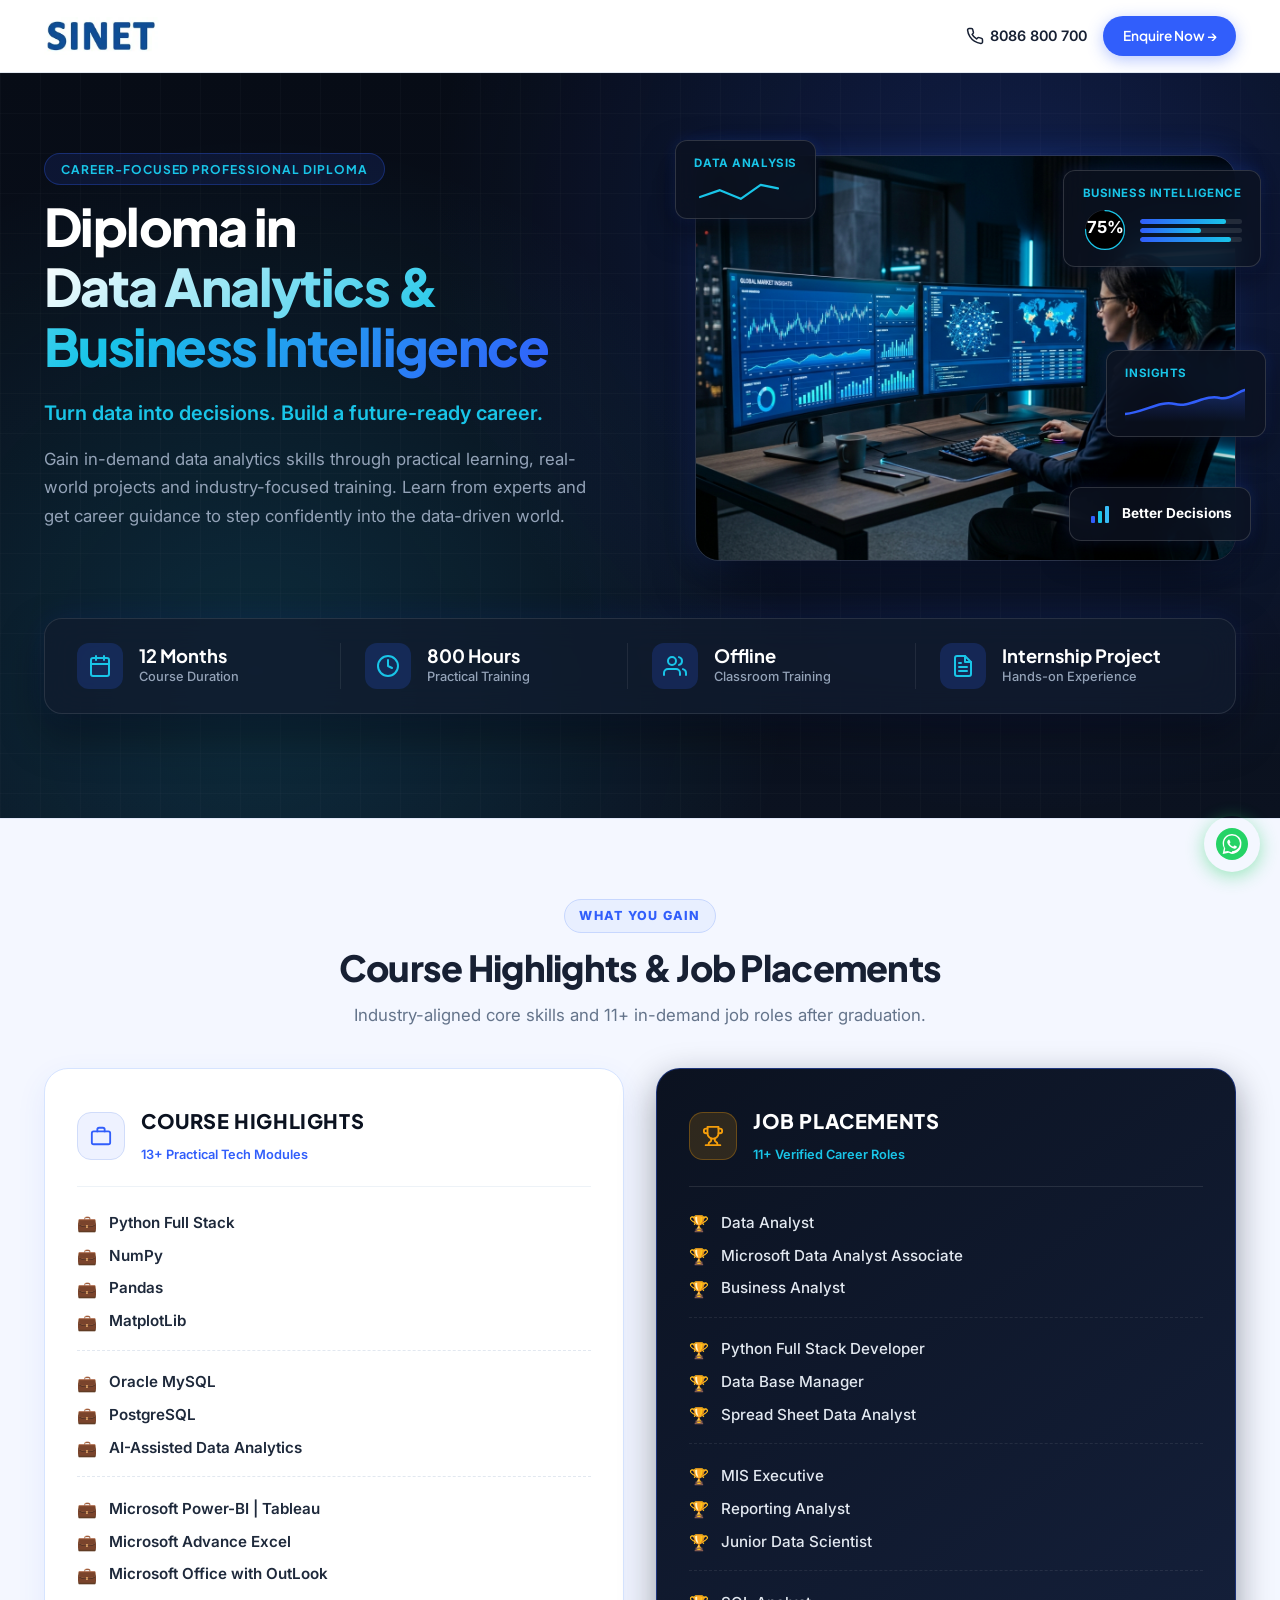
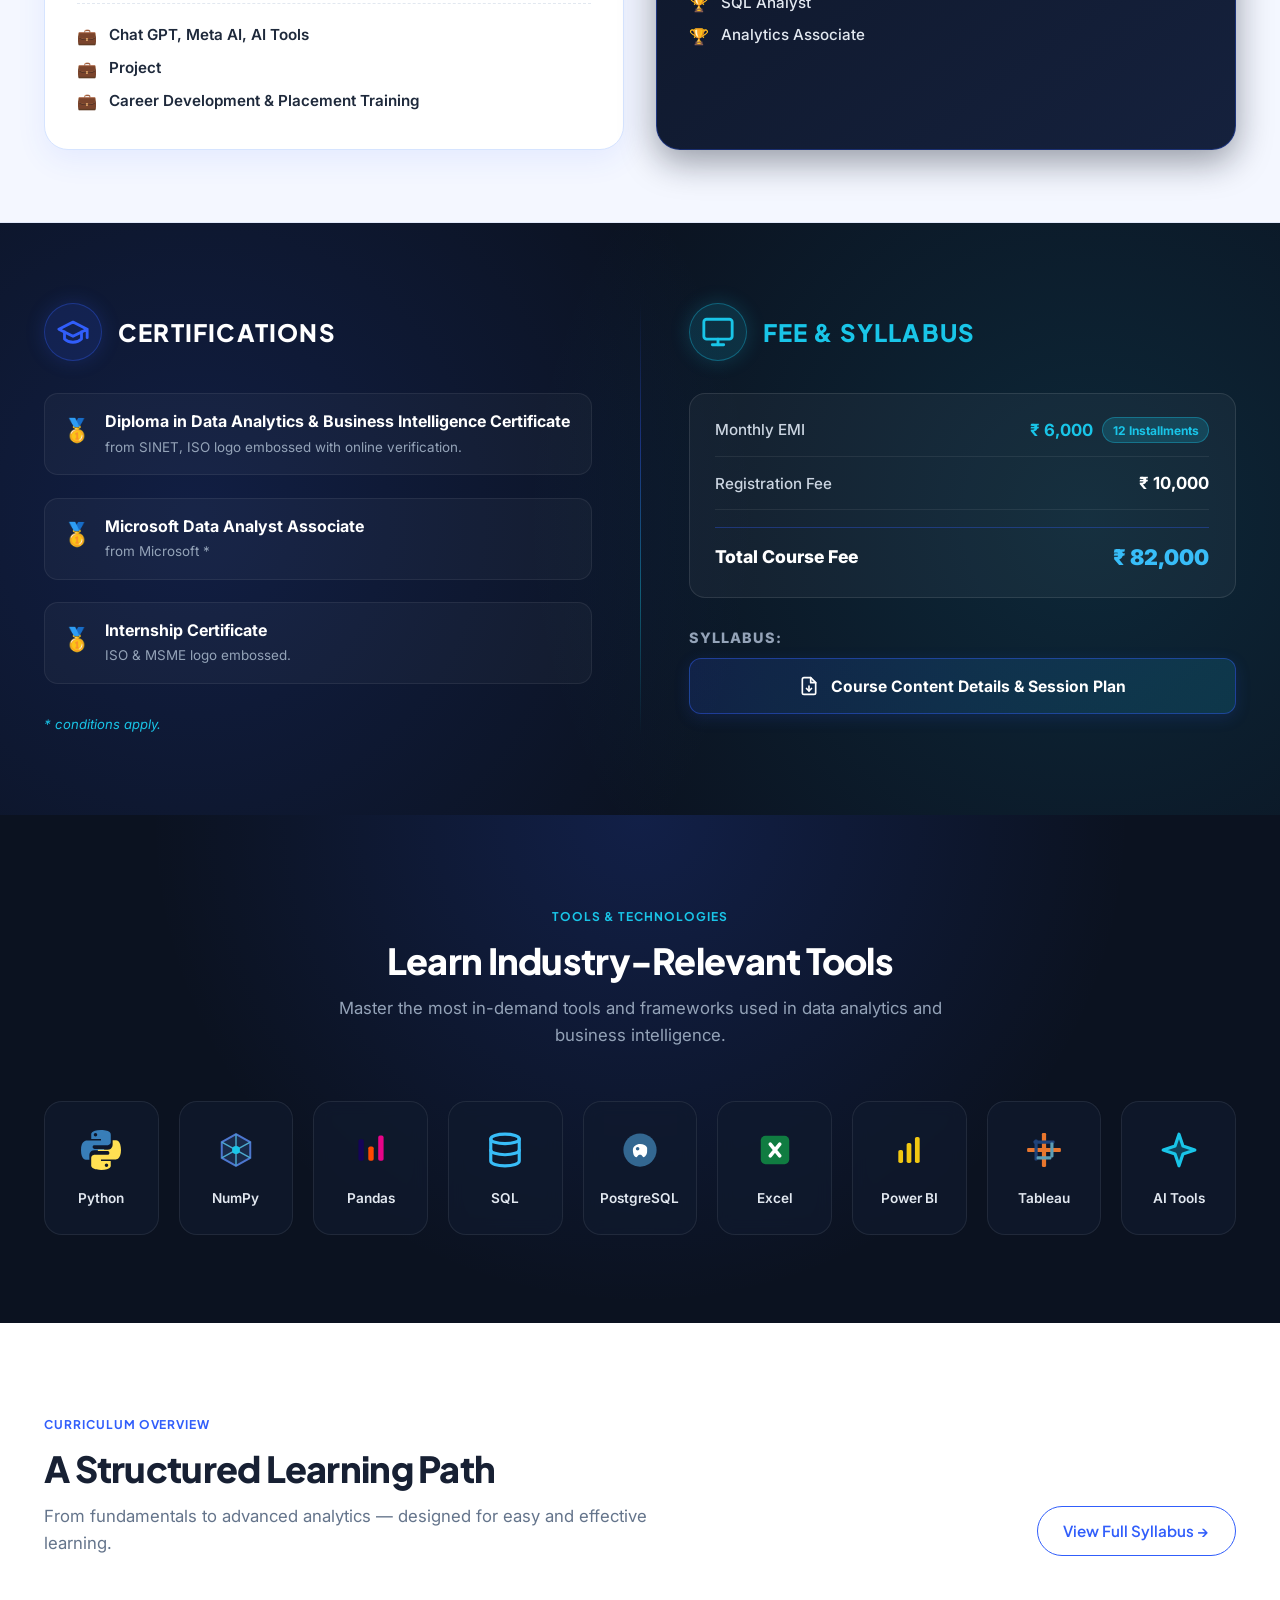
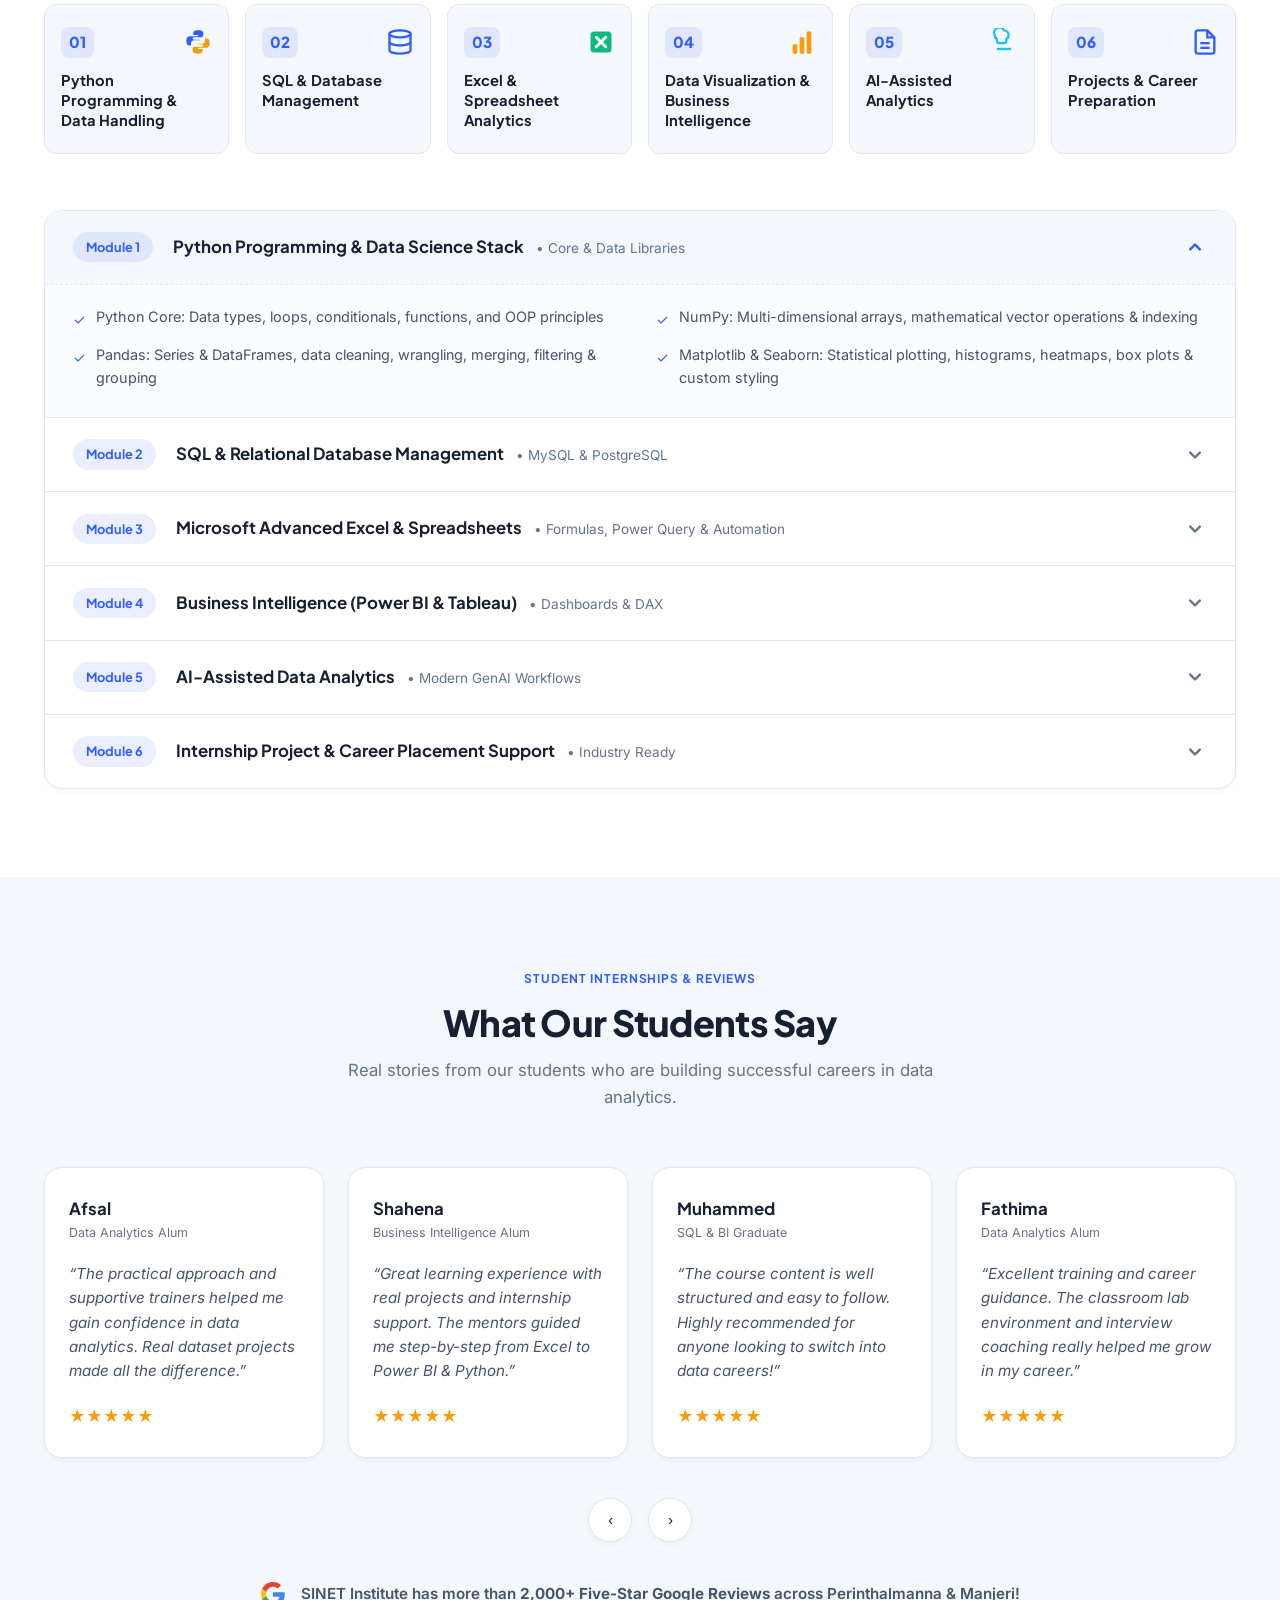
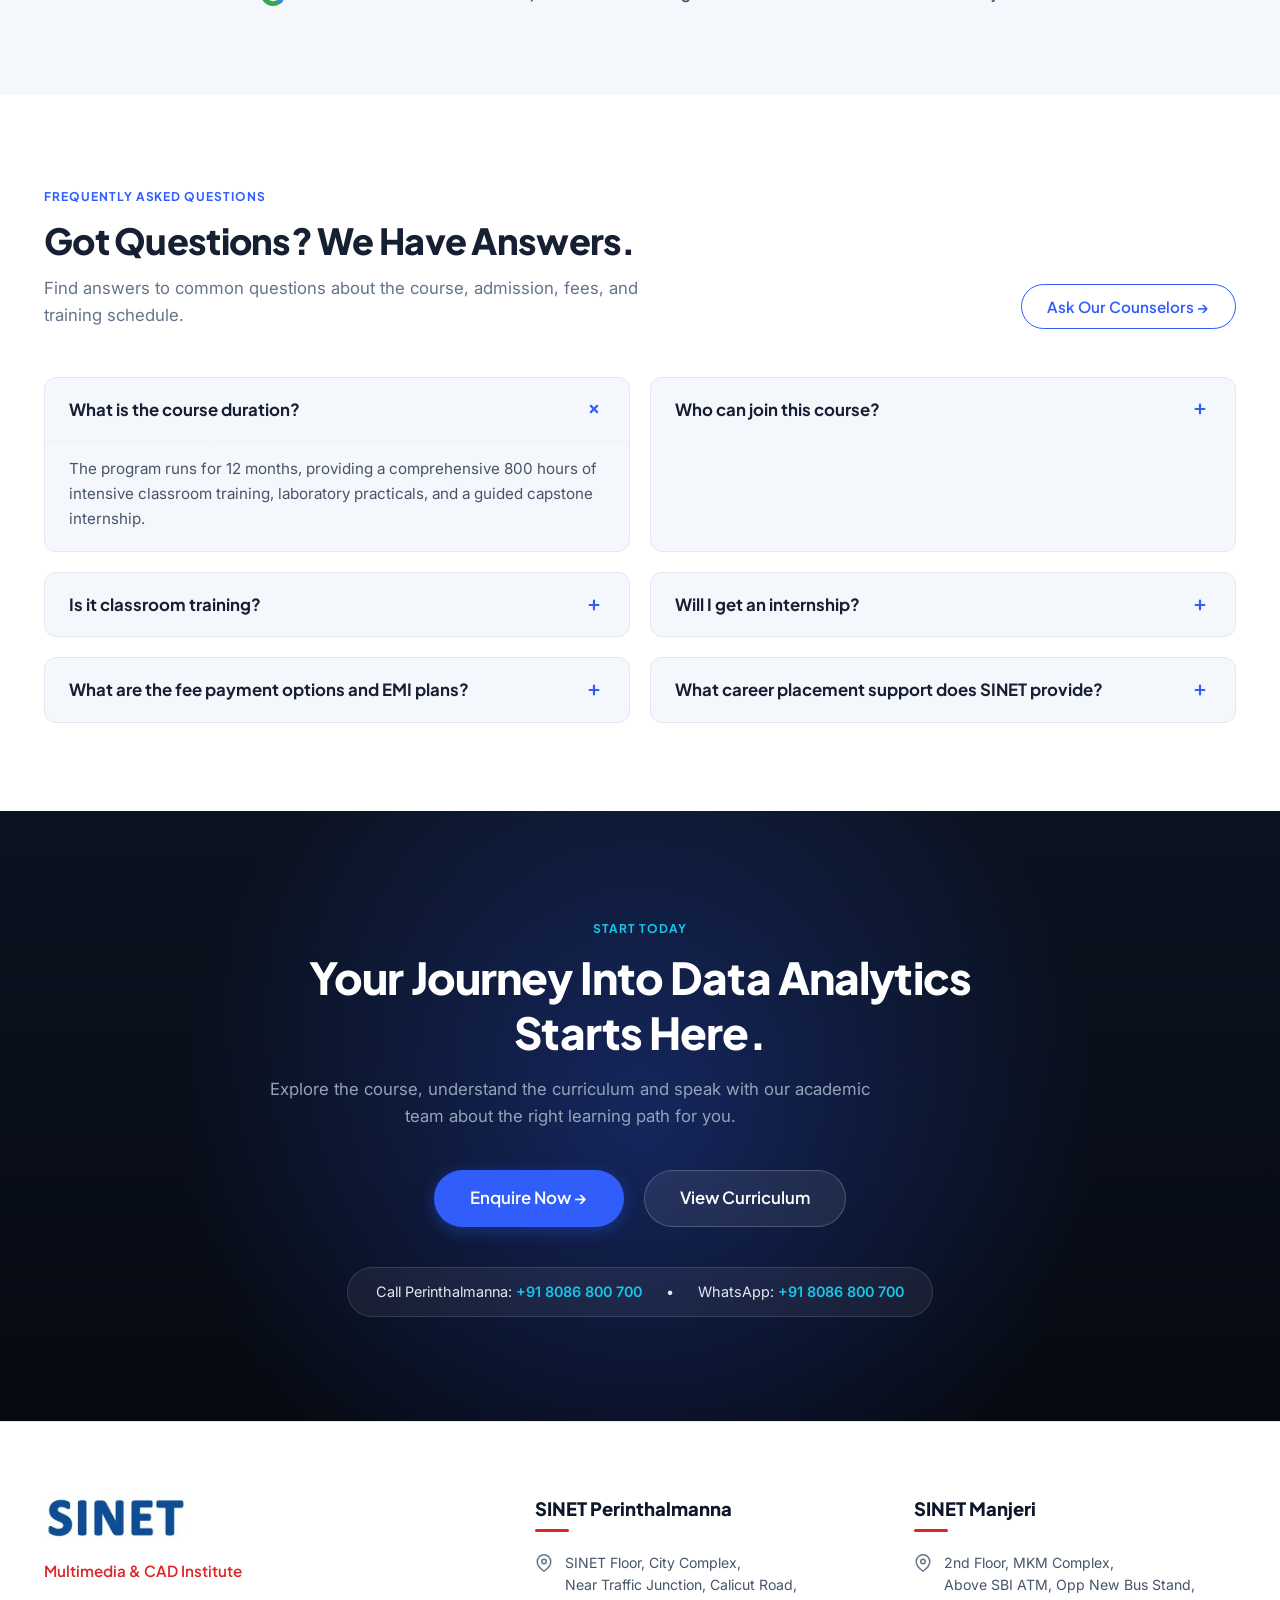
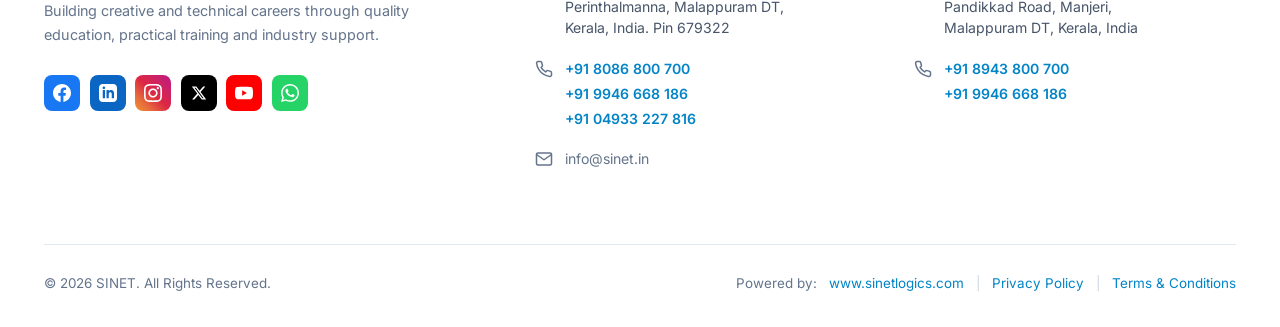
==== commit 5ce29194: "Update footer to modern 3-column white theme with brand social icons and branch addresses" ====
--- a/course-details.html
+++ b/course-details.html
@@ -20,7 +20,7 @@
   <link href="https://fonts.googleapis.com/css2?family=Inter:wght@300;400;500;600;700;800&family=Plus+Jakarta+Sans:wght@500;600;700;800&display=swap" rel="stylesheet">
   
   <!-- Stylesheet -->
-  <link rel="stylesheet" href="css/style.css?v=20261026d">
+  <link rel="stylesheet" href="css/style.css?v=20261026e">
 
   <!-- Schema.org Structured Data -->
   <script type="application/ld+json">
@@ -1005,118 +1005,138 @@
   </main>
 
   <!-- ==========================================================================
-       Footer
+       Footer (Matching Image 2 Reference)
        ========================================================================== -->
-  <footer class="site-footer" id="contact">
+  <footer class="sinet-modern-footer" id="contact">
     <div class="container">
-      <div class="footer-top-grid">
-        
-        <!-- Col 1: Brand & About -->
-        <div class="footer-brand-col">
-          <svg class="brand-logo-svg" viewBox="0 0 210 46" fill="none" style="filter: brightness(0) invert(1);">
-            <path d="M42 9L53 4L64 9L53 14L42 9Z" fill="#315EFB"/>
-            <path d="M46 11.2V16.5C46 19.5 53 21 53 21C53 21 60 19.5 60 16.5V11.2" stroke="#315EFB" stroke-width="1.6" fill="none"/>
-            <text x="0" y="32" font-family="'Plus Jakarta Sans', sans-serif" font-weight="900" font-size="32" fill="#FFFFFF" letter-spacing="1.5">SINET</text>
-            <text x="1" y="44" font-family="'Plus Jakarta Sans', sans-serif" font-weight="700" font-size="10.5" fill="#315EFB" letter-spacing="4.5">EDUCATION</text>
-          </svg>
-          <p>
-            SINET Education is a premier technical training and career development institute in Malappuram, Kerala, empowering students and professionals with industry-leading skills in Data Analytics, Software Development, and Business Intelligence.
+      <div class="sinet-footer-grid">
+
+        <!-- Column 1: Brand, About & Social Media Links -->
+        <div class="sinet-footer-brand-col">
+          <a href="index.html" class="sinet-footer-logo" aria-label="SINET Education Homepage">
+            <img src="images/sinet.webp" alt="SINET Education" style="height: 48px; width: auto; display: block;">
+          </a>
+          <p class="sinet-footer-subheading">Multimedia &amp; CAD Institute</p>
+          <p class="sinet-footer-desc">
+            Building creative and technical careers through quality education, practical training and industry support.
           </p>
-          <div class="footer-social-links">
-            <a href="https://www.facebook.com/SinetNow/" target="_blank" rel="noopener" class="social-icon-btn" aria-label="Facebook">
-              <svg width="18" height="18" fill="currentColor" viewBox="0 0 24 24"><path d="M9 8H6v4h3v12h5V12h3.642L18 8h-4V6.333C14 5.374 14.5 5 15.667 5H18V0h-3.808C10.595 0 9 1.582 9 4.615V8z"/></svg>
+
+          <!-- Colorful Rounded Square Social Icons -->
+          <div class="sinet-social-icons-row">
+            <!-- Facebook -->
+            <a href="https://www.facebook.com/SinetNow/" target="_blank" rel="noopener" class="sinet-social-box fb" aria-label="Facebook">
+              <svg width="18" height="18" fill="currentColor" viewBox="0 0 24 24"><path d="M24 12.073c0-6.627-5.373-12-12-12s-12 5.373-12 12c0 5.99 4.388 10.954 10.125 11.854v-8.385H7.078v-3.47h3.047V9.43c0-3.007 1.792-4.669 4.533-4.669 1.312 0 2.686.235 2.686.235v2.953H15.83c-1.491 0-1.956.925-1.956 1.874v2.25h3.328l-.532 3.47h-2.796v8.385C19.612 23.027 24 18.062 24 12.073z"/></svg>
             </a>
-            <a href="https://www.linkedin.com/in/mohamed-shameer-k-a050b4171/" target="_blank" rel="noopener" class="social-icon-btn" aria-label="LinkedIn">
-              <svg width="18" height="18" fill="currentColor" viewBox="0 0 24 24"><path d="M4.98 3.5c0 1.381-1.11 2.5-2.48 2.5s-2.48-1.119-2.48-2.5c0-1.38 1.11-2.5 2.48-2.5s2.48 1.12 2.48 2.5zm.02 4.5h-5v16h5v-16zm7.982 0h-4.968v16h4.969v-8.399c0-4.67 6.029-5.052 6.029 0v8.399h4.988v-10.131c0-7.88-8.922-7.593-11.018-3.714v-2.155z"/></svg>
+            <!-- LinkedIn -->
+            <a href="https://www.linkedin.com/company/sinet-education/" target="_blank" rel="noopener" class="sinet-social-box in" aria-label="LinkedIn">
+              <svg width="18" height="18" fill="currentColor" viewBox="0 0 24 24"><path d="M19 0h-14c-2.761 0-5 2.239-5 5v14c0 2.761 2.239 5 5 5h14c2.762 0 5-2.239 5-5v-14c0-2.761-2.238-5-5-5zm-11 19h-3v-11h3v11zm-1.5-12.268c-.966 0-1.75-.79-1.75-1.764s.784-1.764 1.75-1.764 1.75.79 1.75 1.764-.783 1.764-1.75 1.764zm13.5 12.268h-3v-5.604c0-3.368-4-3.113-4 0v5.604h-3v-11h3v1.765c1.396-2.586 7-2.777 7 2.476v6.759z"/></svg>
             </a>
-            <a href="https://www.instagram.com/sineteducation/" target="_blank" rel="noopener" class="social-icon-btn" aria-label="Instagram">
+            <!-- Instagram -->
+            <a href="https://www.instagram.com/sineteducation/" target="_blank" rel="noopener" class="sinet-social-box insta" aria-label="Instagram">
               <svg width="18" height="18" fill="currentColor" viewBox="0 0 24 24"><path d="M12 2.163c3.204 0 3.584.012 4.85.07 3.252.148 4.771 1.691 4.919 4.919.058 1.265.069 1.645.069 4.849 0 3.205-.012 3.584-.069 4.849-.149 3.225-1.664 4.771-4.919 4.919-1.266.058-1.644.07-4.85.07-3.204 0-3.584-.012-4.849-.07-3.26-.149-4.771-1.699-4.919-4.92-.058-1.265-.07-1.644-.07-4.849 0-3.204.013-3.583.07-4.849.149-3.227 1.664-4.771 4.919-4.919 1.266-.057 1.645-.069 4.849-.069zm0-2.163c-3.259 0-3.667.014-4.947.072-4.358.2-6.78 2.618-6.98 6.98-.059 1.281-.073 1.689-.073 4.948 0 3.259.014 3.668.072 4.948.2 4.358 2.618 6.78 6.98 6.98 1.281.058 1.689.072 4.948.072 3.259 0 3.668-.014 4.948-.072 4.354-.2 6.782-2.618 6.979-6.98.059-1.28.073-1.689.073-4.948 0-3.259-.014-3.667-.072-4.947-.196-4.354-2.617-6.78-6.979-6.98-1.281-.059-1.69-.073-4.949-.073zm0 5.838c-3.403 0-6.162 2.759-6.162 6.162s2.759 6.163 6.162 6.163 6.162-2.759 6.162-6.163c0-3.403-2.759-6.162-6.162-6.162zm0 10.162c-2.209 0-4-1.79-4-4 0-2.209 1.791-4 4-4s4 1.791 4 4c0 2.21-1.791 4-4 4zm6.406-11.845c-.796 0-1.441.645-1.441 1.44s.645 1.44 1.441 1.44c.795 0 1.439-.645 1.439-1.44s-.644-1.44-1.439-1.44z"/></svg>
             </a>
-            <a href="https://twitter.com/EducationSinet" target="_blank" rel="noopener" class="social-icon-btn" aria-label="Twitter">
-              <svg width="18" height="18" fill="currentColor" viewBox="0 0 24 24"><path d="M18.244 2.25h3.308l-7.227 8.26 8.502 11.24H16.17l-5.214-6.817L4.99 21.75H1.68l7.73-8.835L1.254 2.25H8.08l4.713 6.231zm-1.161 17.52h1.833L7.084 4.126H5.117z"/></svg>
+            <!-- X / Twitter -->
+            <a href="https://x.com/EducationSinet" target="_blank" rel="noopener" class="sinet-social-box x" aria-label="X Twitter">
+              <svg width="16" height="16" fill="currentColor" viewBox="0 0 24 24"><path d="M18.244 2.25h3.308l-7.227 8.26 8.502 11.24H16.17l-5.214-6.817L4.99 21.75H1.68l7.73-8.835L1.254 2.25H8.08l4.713 6.231zm-1.161 17.52h1.833L7.084 4.126H5.117z"/></svg>
             </a>
-            <a href="https://www.youtube.com/channel/UCUj1_DoRwiNw2CK2dj9E9MA" target="_blank" rel="noopener" class="social-icon-btn" aria-label="YouTube">
+            <!-- YouTube -->
+            <a href="https://www.youtube.com/channel/UCUj1_DoRwiNw2CK2dj9E9MA?view_as=subscriber" target="_blank" rel="noopener" class="sinet-social-box yt" aria-label="YouTube">
               <svg width="18" height="18" fill="currentColor" viewBox="0 0 24 24"><path d="M23.498 6.186a3.016 3.016 0 0 0-2.122-2.136C19.505 3.545 12 3.545 12 3.545s-7.505 0-9.377.505A3.017 3.017 0 0 0 .502 6.186C0 8.07 0 12 0 12s0 3.93.502 5.814a3.016 3.016 0 0 0 2.122 2.136c1.871.505 9.376.505 9.376.505s7.505 0 9.377-.505a3.015 3.015 0 0 0 2.122-2.136C24 15.93 24 12 24 12s0-3.93-.502-5.814zM9.545 15.568V8.432L15.818 12l-6.273 3.568z"/></svg>
             </a>
-            <a href="https://api.whatsapp.com/send?phone=918086800700" target="_blank" rel="noopener" class="social-icon-btn" aria-label="WhatsApp">
+            <!-- WhatsApp -->
+            <a href="https://api.whatsapp.com/send?phone=918086800700" target="_blank" rel="noopener" class="sinet-social-box wa" aria-label="WhatsApp">
               <svg width="18" height="18" fill="currentColor" viewBox="0 0 24 24"><path d="M.057 24l1.687-6.163c-1.041-1.804-1.588-3.849-1.587-5.946.003-6.556 5.338-11.891 11.893-11.891 3.181.001 6.167 1.24 8.413 3.488 2.245 2.248 3.481 5.236 3.48 8.414-.003 6.557-5.338 11.892-11.893 11.892-1.99-.001-3.951-.5-5.688-1.448l-6.305 1.654zm6.597-3.807c1.676.995 3.276 1.591 5.392 1.592 5.448 0 9.886-4.434 9.889-9.885.002-5.462-4.415-9.89-9.881-9.892-5.452 0-9.887 4.434-9.889 9.884-.001 2.225.651 3.891 1.746 5.634l-.999 3.648 3.742-.981zm11.387-5.464c-.074-.124-.272-.198-.57-.347-.297-.149-1.758-.868-2.031-.967-.272-.099-.47-.149-.669.149-.198.297-.768.967-.941 1.165-.173.198-.347.223-.644.074-.297-.149-1.255-.462-2.39-1.475-.883-.788-1.48-1.761-1.653-2.059-.173-.297-.018-.458.13-.606.134-.133.297-.347.446-.521.151-.172.2-.296.3-.495.099-.198.05-.372-.025-.521-.075-.148-.669-1.611-.916-2.206-.242-.579-.487-.501-.669-.51l-.57-.01c-.198 0-.52.074-.792.372s-1.04 1.016-1.04 2.479 1.065 2.876 1.213 3.074c.149.198 2.095 3.2 5.076 4.487.709.306 1.263.489 1.694.626.712.226 1.36.194 1.872.118.571-.085 1.758-.719 2.006-1.413.248-.695.248-1.29.173-1.414z"/></svg>
             </a>
           </div>
         </div>
 
-        <!-- Col 2: Navigation Links -->
+        <!-- Column 2: SINET Perinthalmanna -->
+        <div class="sinet-footer-branch-col">
+          <h4 class="sinet-branch-title">SINET Perinthalmanna</h4>
+          <div class="sinet-red-bar"></div>
+
+          <!-- Address -->
+          <div class="sinet-contact-row">
+            <span class="sinet-contact-icon">
+              <svg width="18" height="18" viewBox="0 0 24 24" fill="none" stroke="#64748B" stroke-width="2" stroke-linecap="round" stroke-linejoin="round"><path d="M21 10c0 7-9 13-9 13s-9-6-9-13a9 9 0 0 1 18 0z"/><circle cx="12" cy="10" r="3"/></svg>
+            </span>
+            <div class="sinet-contact-text">
+              SINET Floor, City Complex,<br>
+              Near Traffic Junction, Calicut Road,<br>
+              Perinthalmanna, Malappuram DT,<br>
+              Kerala, India. Pin 679322
+            </div>
+          </div>
+
+          <!-- Phones -->
+          <div class="sinet-contact-row">
+            <span class="sinet-contact-icon">
+              <svg width="18" height="18" viewBox="0 0 24 24" fill="none" stroke="#64748B" stroke-width="2" stroke-linecap="round" stroke-linejoin="round"><path d="M22 16.92v3a2 2 0 0 1-2.18 2 19.79 19.79 0 0 1-8.63-3.07 19.5 19.5 0 0 1-6-6 19.79 19.79 0 0 1-3.07-8.67A2 2 0 0 1 4.11 2h3a2 2 0 0 1 2 1.72 12.84 12.84 0 0 0 .7 2.81 2 2 0 0 1-.45 2.11L8.09 9.91a16 16 0 0 0 6 6l1.27-1.27a2 2 0 0 1 2.11-.45 12.84 12.84 0 0 0 2.81.7A2 2 0 0 1 22 16.92z"/></svg>
+            </span>
+            <div class="sinet-contact-text">
+              <div><a href="tel:+918086800700" class="sinet-phone-link">+91 8086 800 700</a></div>
+              <div><a href="tel:+919946668186" class="sinet-phone-link">+91 9946 668 186</a></div>
+              <div><a href="tel:+9104933227816" class="sinet-phone-link">+91 04933 227 816</a></div>
+            </div>
+          </div>
+
+          <!-- Email -->
+          <div class="sinet-contact-row">
+            <span class="sinet-contact-icon">
+              <svg width="18" height="18" viewBox="0 0 24 24" fill="none" stroke="#64748B" stroke-width="2" stroke-linecap="round" stroke-linejoin="round"><path d="M4 4h16c1.1 0 2 .9 2 2v12c0 1.1-.9 2-2 2H4c-1.1 0-2-.9-2-2V6c0-1.1.9-2 2-2z"/><polyline points="22,6 12,13 2,6"/></svg>
+            </span>
+            <div class="sinet-contact-text">
+              <a href="mailto:info@sinet.in" class="sinet-email-link">info@sinet.in</a>
+            </div>
+          </div>
+        </div>
+
+        <!-- Column 3: SINET Manjeri -->
+        <div class="sinet-footer-branch-col">
+          <h4 class="sinet-branch-title">SINET Manjeri</h4>
+          <div class="sinet-red-bar"></div>
+
+          <!-- Address -->
+          <div class="sinet-contact-row">
+            <span class="sinet-contact-icon">
+              <svg width="18" height="18" viewBox="0 0 24 24" fill="none" stroke="#64748B" stroke-width="2" stroke-linecap="round" stroke-linejoin="round"><path d="M21 10c0 7-9 13-9 13s-9-6-9-13a9 9 0 0 1 18 0z"/><circle cx="12" cy="10" r="3"/></svg>
+            </span>
+            <div class="sinet-contact-text">
+              2nd Floor, MKM Complex,<br>
+              Above SBI ATM, Opp New Bus Stand,<br>
+              Pandikkad Road, Manjeri,<br>
+              Malappuram DT, Kerala, India
+            </div>
+          </div>
+
+          <!-- Phones -->
+          <div class="sinet-contact-row">
+            <span class="sinet-contact-icon">
+              <svg width="18" height="18" viewBox="0 0 24 24" fill="none" stroke="#64748B" stroke-width="2" stroke-linecap="round" stroke-linejoin="round"><path d="M22 16.92v3a2 2 0 0 1-2.18 2 19.79 19.79 0 0 1-8.63-3.07 19.5 19.5 0 0 1-6-6 19.79 19.79 0 0 1-3.07-8.67A2 2 0 0 1 4.11 2h3a2 2 0 0 1 2 1.72 12.84 12.84 0 0 0 .7 2.81 2 2 0 0 1-.45 2.11L8.09 9.91a16 16 0 0 0 6 6l1.27-1.27a2 2 0 0 1 2.11-.45 12.84 12.84 0 0 0 2.81.7A2 2 0 0 1 22 16.92z"/></svg>
+            </span>
+            <div class="sinet-contact-text">
+              <div><a href="tel:+918943800700" class="sinet-phone-link">+91 8943 800 700</a></div>
+              <div><a href="tel:+919946668186" class="sinet-phone-link">+91 9946 668 186</a></div>
+            </div>
+          </div>
+        </div>
+
+      </div><!-- /.sinet-footer-grid -->
+
+      <!-- Footer Bottom Bar -->
+      <div class="sinet-modern-bottom-bar">
         <div>
-          <h4 class="footer-col-title">Quick Navigation</h4>
-          <ul class="footer-links-list">
-            <li><a href="#hero">Overview</a></li>
-            <li><a href="#tools">Technologies Covered</a></li>
-            <li><a href="#curriculum">Course Syllabus</a></li>
-            <li><a href="#reviews">Student Testimonials</a></li>
-            <li><a href="#faq">Frequently Asked Questions</a></li>
-            <li><a href="#contact">Campus Locations</a></li>
-          </ul>
-        </div>
-
-        <!-- Col 3: Programs -->
-        <div>
-          <h4 class="footer-col-title">Featured Programs</h4>
-          <ul class="footer-links-list">
-            <li><a href="#curriculum">Data Analytics &amp; BI Diploma</a></li>
-            <li><a href="#tools">Python Data Engineering Stack</a></li>
-            <li><a href="#tools">AI &amp; Data Science Fundamentals</a></li>
-            <li><a href="#curriculum">Microsoft Power BI &amp; DAX</a></li>
-            <li><a href="#curriculum">Advanced Excel &amp; Spreadsheets</a></li>
-            <li><a href="#curriculum">SQL &amp; PostgreSQL Databases</a></li>
-          </ul>
-        </div>
-
-        <!-- Col 4: Campus Locations -->
-        <div>
-          <h4 class="footer-col-title">Campus Locations</h4>
-          
-          <div class="branch-contact-item">
-            <div class="branch-name">
-              <span>📍 Perinthalmanna (Head Center)</span>
-            </div>
-            <div>First Floor, City Complex, Near Traffic Junction, Calicut Road, Perinthalmanna, Malappuram DT, Kerala 679322</div>
-            <div>Tel: <a href="tel:+918086800700">8086 800 700</a>, <a href="tel:+917059800700">7059 800 700</a></div>
-            <div>Landline: <a href="tel:+9104933227816">04933 227 816</a></div>
-          </div>
-
-          <div class="branch-contact-item">
-            <div class="branch-name">
-              <span>📍 Manjeri Campus</span>
-            </div>
-            <div>2nd Floor, MKM Complex, Above SBI ATM, Opp New Bus Stand, Pandikkad Road, Manjeri, Malappuram DT</div>
-            <div>Tel: <a href="tel:+918943800700">8943 800 700</a>, <a href="tel:+919946668186">9946 668 186</a></div>
-          </div>
-
-          <div style="font-size: 0.88rem; margin-top: 0.5rem;">
-            Email: <a href="mailto:info@sinet.in" style="color: var(--secondary-accent);">info@sinet.in</a>
-          </div>
-        </div>
-
+          &copy; 2026 SINET. All Rights Reserved.
+        </div>
+        <div class="sinet-bottom-links">
+          Powered by: <a href="https://www.sinetlogics.com" target="_blank" rel="noopener">www.sinetlogics.com</a>
+          <span class="sinet-sep">|</span>
+          <a href="#hero">Privacy Policy</a>
+          <span class="sinet-sep">|</span>
+          <a href="#hero">Terms &amp; Conditions</a>
+        </div>
       </div>
 
-      <!-- Affiliate Centers Strip -->
-      <div class="footer-affiliates">
-        <div class="affiliates-title">SINET Educational Network &amp; Affiliates:</div>
-        <div class="affiliates-list">
-          Kuttippuram &bull; Edappal &bull; Valancheri &bull; Malappuram &bull; Nilambur &bull; Mannarkad &bull; Pattambi &bull; Cherpulassery &bull; Wandoor &bull; Pandikkad &bull; Gudalur
-        </div>
-      </div>
-
-      <!-- Bottom Bar -->
-      <div class="footer-bottom-bar">
-        <div>
-          &copy; 2026 SINET Education. All Rights Reserved. ISO Certified Technical Training Institute.
-        </div>
-        <div style="display: flex; gap: 1.5rem;">
-          <a href="#hero">Privacy Policy</a>
-          <a href="#hero">Terms of Admission</a>
-          <a href="#faq">Syllabus PDF</a>
-        </div>
-      </div>
     </div>
   </footer>
 
--- a/css/style.css
+++ b/css/style.css
@@ -2082,129 +2082,219 @@
 }
 
 /* ==========================================================================
-   Footer
+   Modern White Footer (Matching Reference Image 2)
    ========================================================================== */
-.site-footer {
-  background: #060B14;
-  color: #94A3B8;
-  padding: 5rem 0 2rem;
-  border-top: 1px solid rgba(255, 255, 255, 0.08);
-}
-
-.footer-top-grid {
+
+.sinet-modern-footer {
+  background: #FFFFFF;
+  color: #475569;
+  padding: 4.5rem 0 2rem;
+  border-top: 1px solid #E2E8F0;
+}
+
+.sinet-footer-grid {
   display: grid;
-  grid-template-columns: 1.4fr 1fr 1fr 1.2fr;
-  gap: 3rem;
-  margin-bottom: 3.5rem;
-}
-
-.footer-brand-col p {
+  grid-template-columns: 1.35fr 1fr 1fr;
+  gap: 3.5rem;
+  align-items: start;
+}
+
+/* Brand Col */
+.sinet-footer-logo {
+  display: inline-block;
+  margin-bottom: 0.6rem;
+}
+
+.sinet-footer-subheading {
+  font-family: var(--font-display);
+  font-size: 0.95rem;
+  font-weight: 600;
+  color: #DC2626;
+  margin: 0 0 1rem 0;
+}
+
+.sinet-footer-desc {
   font-size: 0.9rem;
   line-height: 1.65;
-  margin-top: 1.25rem;
+  color: #64748B;
   margin-bottom: 1.75rem;
-}
-
-.footer-social-links {
-  display: flex;
-  gap: 0.75rem;
-}
-
-.social-icon-btn {
-  width: 38px;
-  height: 38px;
-  border-radius: var(--radius-sm);
-  background: rgba(255, 255, 255, 0.06);
-  border: 1px solid rgba(255, 255, 255, 0.1);
+  max-width: 380px;
+}
+
+/* Social media boxes with official brand colors */
+.sinet-social-icons-row {
+  display: flex;
+  gap: 0.6rem;
+  align-items: center;
+  flex-wrap: wrap;
+}
+
+.sinet-social-box {
+  width: 36px;
+  height: 36px;
+  border-radius: 8px;
   display: flex;
   align-items: center;
   justify-content: center;
   color: #FFFFFF;
-  transition: all var(--transition-fast);
-}
-
-.social-icon-btn:hover {
-  background: var(--primary-accent);
-  border-color: var(--primary-accent);
+  transition: transform 0.2s ease, box-shadow 0.2s ease;
+  text-decoration: none;
+}
+
+.sinet-social-box:hover {
   transform: translateY(-2px);
-}
-
-.footer-col-title {
+  box-shadow: 0 4px 12px rgba(0, 0, 0, 0.15);
+  color: #FFFFFF;
+}
+
+.sinet-social-box.fb {
+  background: #1877F2;
+}
+
+.sinet-social-box.in {
+  background: #0A66C2;
+}
+
+.sinet-social-box.insta {
+  background: linear-gradient(45deg, #f09433 0%, #e6683c 25%, #dc2743 50%, #cc2366 75%, #bc1888 100%);
+}
+
+.sinet-social-box.x {
+  background: #000000;
+}
+
+.sinet-social-box.yt {
+  background: #FF0000;
+}
+
+.sinet-social-box.wa {
+  background: #25D366;
+}
+
+/* Branch Columns */
+.sinet-footer-branch-col {
+  display: flex;
+  flex-direction: column;
+}
+
+.sinet-branch-title {
   font-family: var(--font-display);
-  font-size: 1.05rem;
-  font-weight: 700;
-  color: #FFFFFF;
+  font-size: 1.15rem;
+  font-weight: 800;
+  color: #0F172A;
+  margin: 0;
+}
+
+.sinet-red-bar {
+  width: 34px;
+  height: 3px;
+  background: #DC2626;
+  border-radius: 2px;
+  margin-top: 6px;
   margin-bottom: 1.25rem;
 }
 
-.footer-links-list {
-  list-style: none;
-  display: flex;
-  flex-direction: column;
+.sinet-contact-row {
+  display: flex;
+  align-items: flex-start;
   gap: 0.75rem;
-}
-
-.footer-links-list a {
-  font-size: 0.9rem;
-  color: #94A3B8;
-  transition: color var(--transition-fast);
-}
-
-.footer-links-list a:hover {
-  color: var(--secondary-accent);
-  padding-left: 4px;
-}
-
-.branch-contact-item {
-  margin-bottom: 1.25rem;
+  margin-bottom: 1.15rem;
   font-size: 0.88rem;
-  line-height: 1.6;
-}
-
-.branch-name {
-  color: #FFFFFF;
-  font-weight: 700;
-  display: flex;
-  align-items: center;
-  gap: 0.4rem;
-  margin-bottom: 0.35rem;
-}
-
-.branch-contact-item a {
-  color: var(--secondary-accent);
-}
-
-.footer-affiliates {
-  padding-top: 2rem;
-  border-top: 1px solid rgba(255, 255, 255, 0.08);
-  margin-bottom: 2.5rem;
-}
-
-.affiliates-title {
-  font-size: 0.85rem;
-  font-weight: 700;
-  color: #FFFFFF;
-  text-transform: uppercase;
-  letter-spacing: 0.05em;
-  margin-bottom: 0.75rem;
-}
-
-.affiliates-list {
-  font-size: 0.85rem;
+  line-height: 1.55;
+  color: #475569;
+}
+
+.sinet-contact-icon {
+  flex-shrink: 0;
+  margin-top: 0.15rem;
+  display: flex;
+  align-items: center;
+}
+
+.sinet-contact-text {
+  display: flex;
+  flex-direction: column;
+  gap: 0.2rem;
+}
+
+.sinet-phone-link {
+  color: #0284C7;
+  font-weight: 600;
+  text-decoration: none;
+  transition: color 0.2s;
+}
+
+.sinet-phone-link:hover {
+  color: #0369A1;
+  text-decoration: underline;
+}
+
+.sinet-email-link {
   color: #64748B;
-  line-height: 1.8;
-}
-
-.footer-bottom-bar {
-  padding-top: 2rem;
-  border-top: 1px solid rgba(255, 255, 255, 0.08);
-  display: flex;
-  align-items: center;
+  text-decoration: none;
+  transition: color 0.2s;
+}
+
+.sinet-email-link:hover {
+  color: #0284C7;
+}
+
+/* Modern Bottom Bar */
+.sinet-modern-bottom-bar {
+  border-top: 1px solid #E2E8F0;
+  margin-top: 3.5rem;
+  padding-top: 1.75rem;
+  display: flex;
   justify-content: space-between;
-  font-size: 0.85rem;
+  align-items: center;
+  font-size: 0.84rem;
   color: #64748B;
   flex-wrap: wrap;
   gap: 1rem;
+}
+
+.sinet-bottom-links {
+  display: flex;
+  align-items: center;
+  gap: 0.75rem;
+  flex-wrap: wrap;
+}
+
+.sinet-bottom-links a {
+  color: #0284C7;
+  text-decoration: none;
+}
+
+.sinet-bottom-links a:hover {
+  text-decoration: underline;
+}
+
+.sinet-sep {
+  color: #CBD5E1;
+}
+
+/* Responsive */
+@media (max-width: 992px) {
+  .sinet-footer-grid {
+    grid-template-columns: 1fr 1fr;
+    gap: 2.5rem;
+  }
+}
+
+@media (max-width: 680px) {
+  .sinet-modern-footer {
+    padding: 3.5rem 0 1.5rem;
+  }
+  .sinet-footer-grid {
+    grid-template-columns: 1fr;
+    gap: 2.25rem;
+  }
+  .sinet-modern-bottom-bar {
+    flex-direction: column;
+    align-items: flex-start;
+    gap: 0.75rem;
+    margin-top: 2.5rem;
+  }
 }
 
 /* ==========================================================================
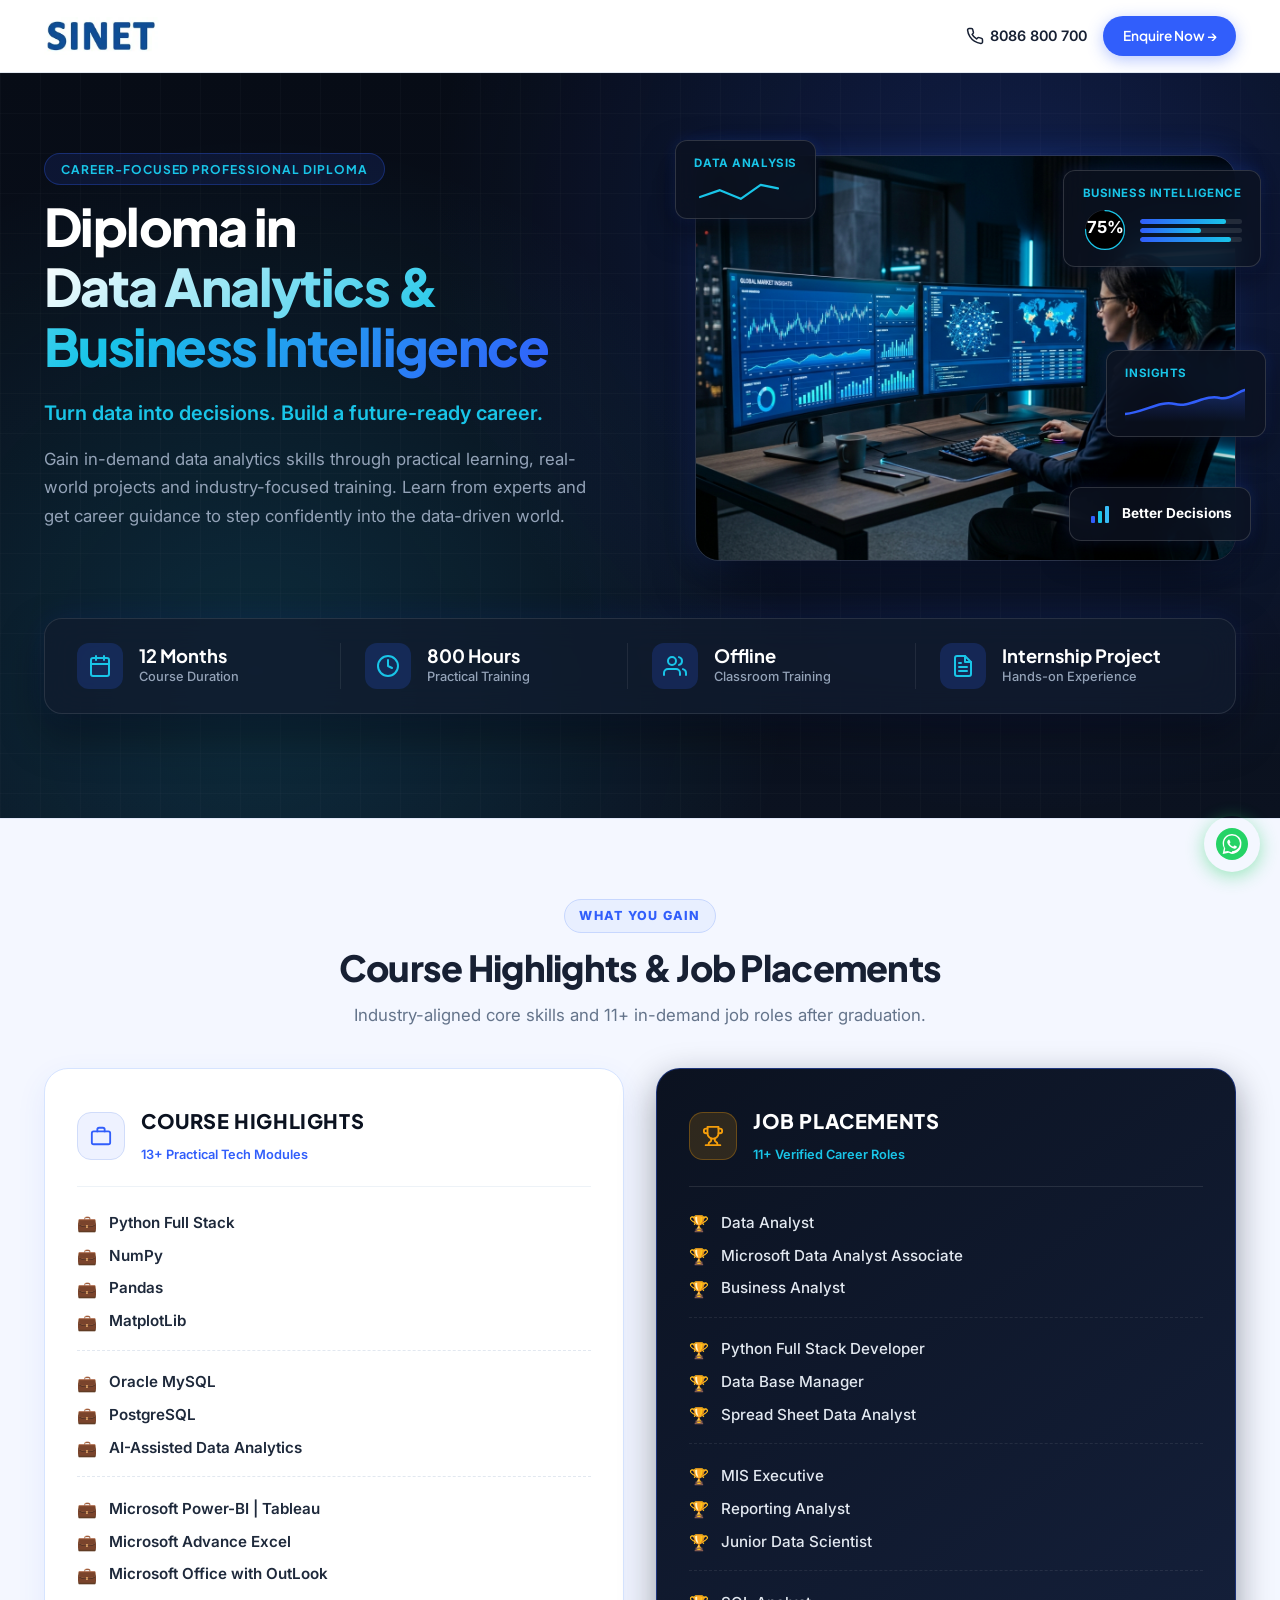
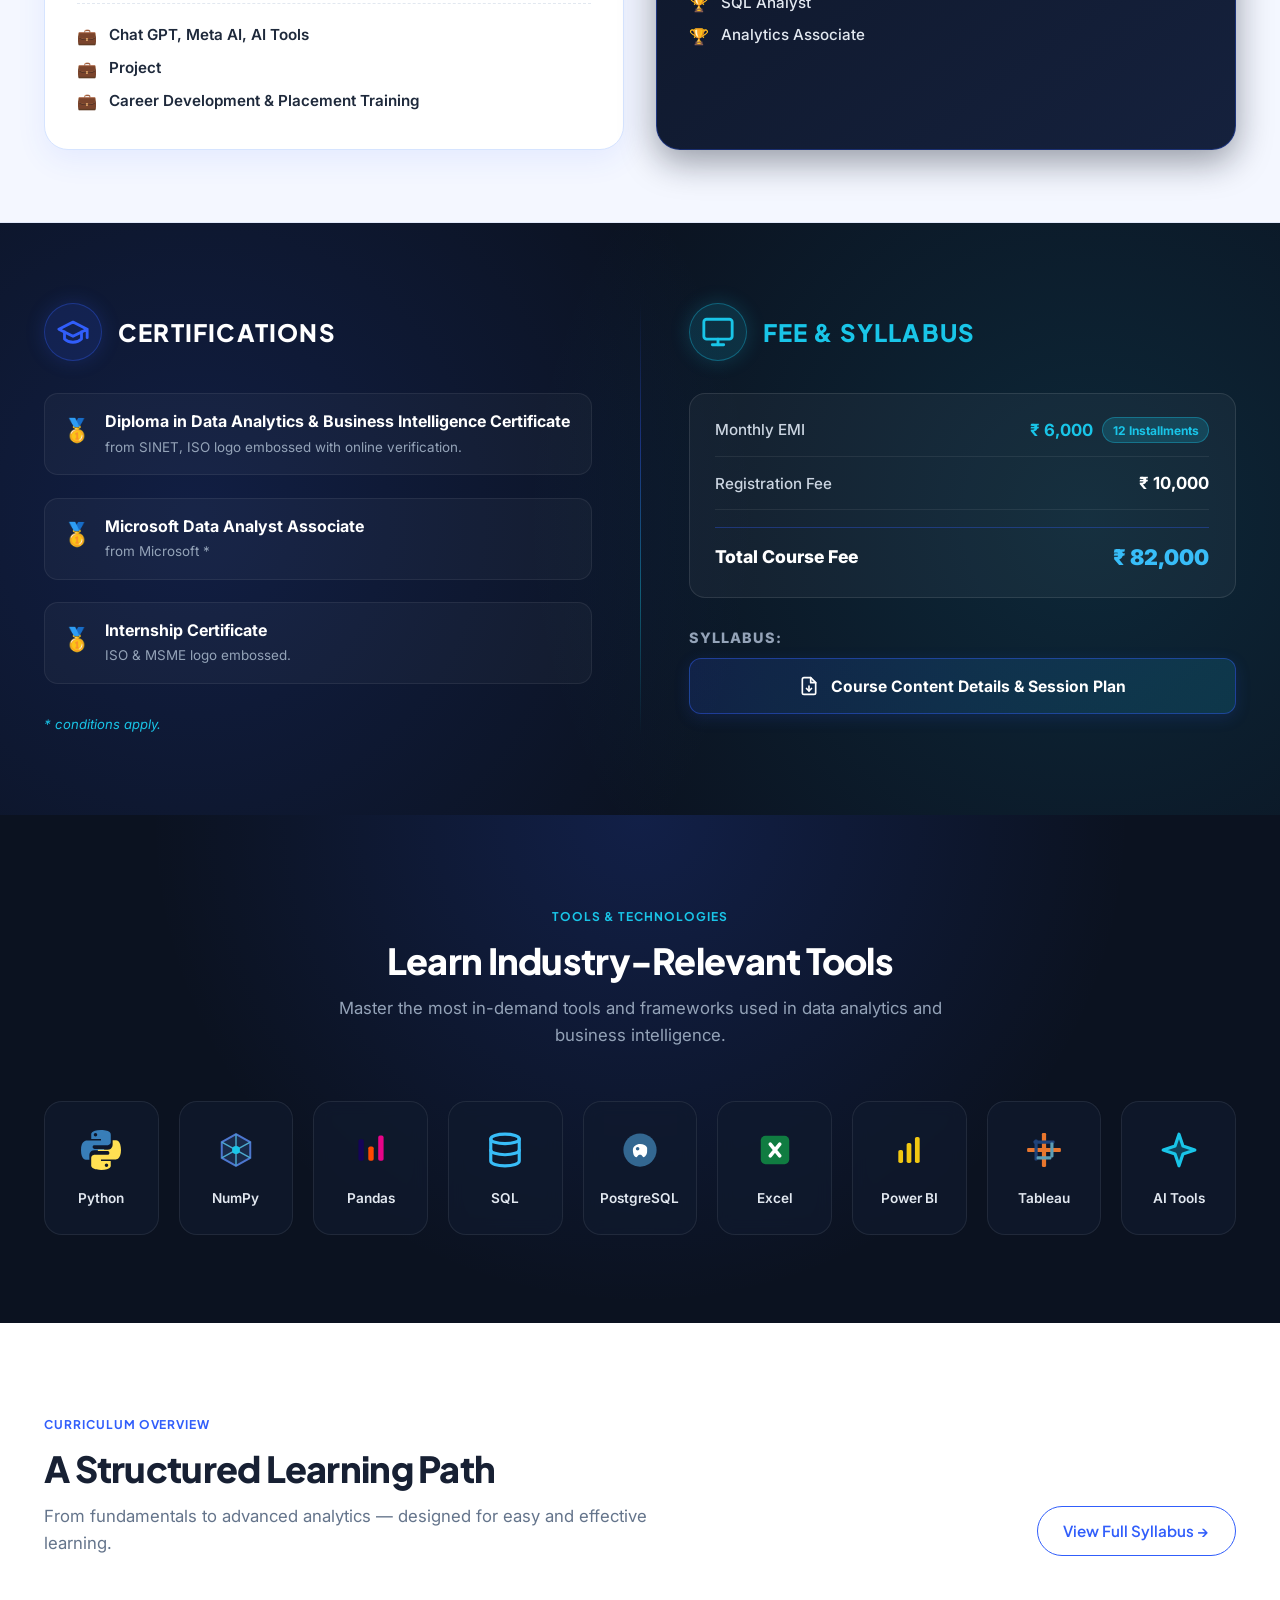
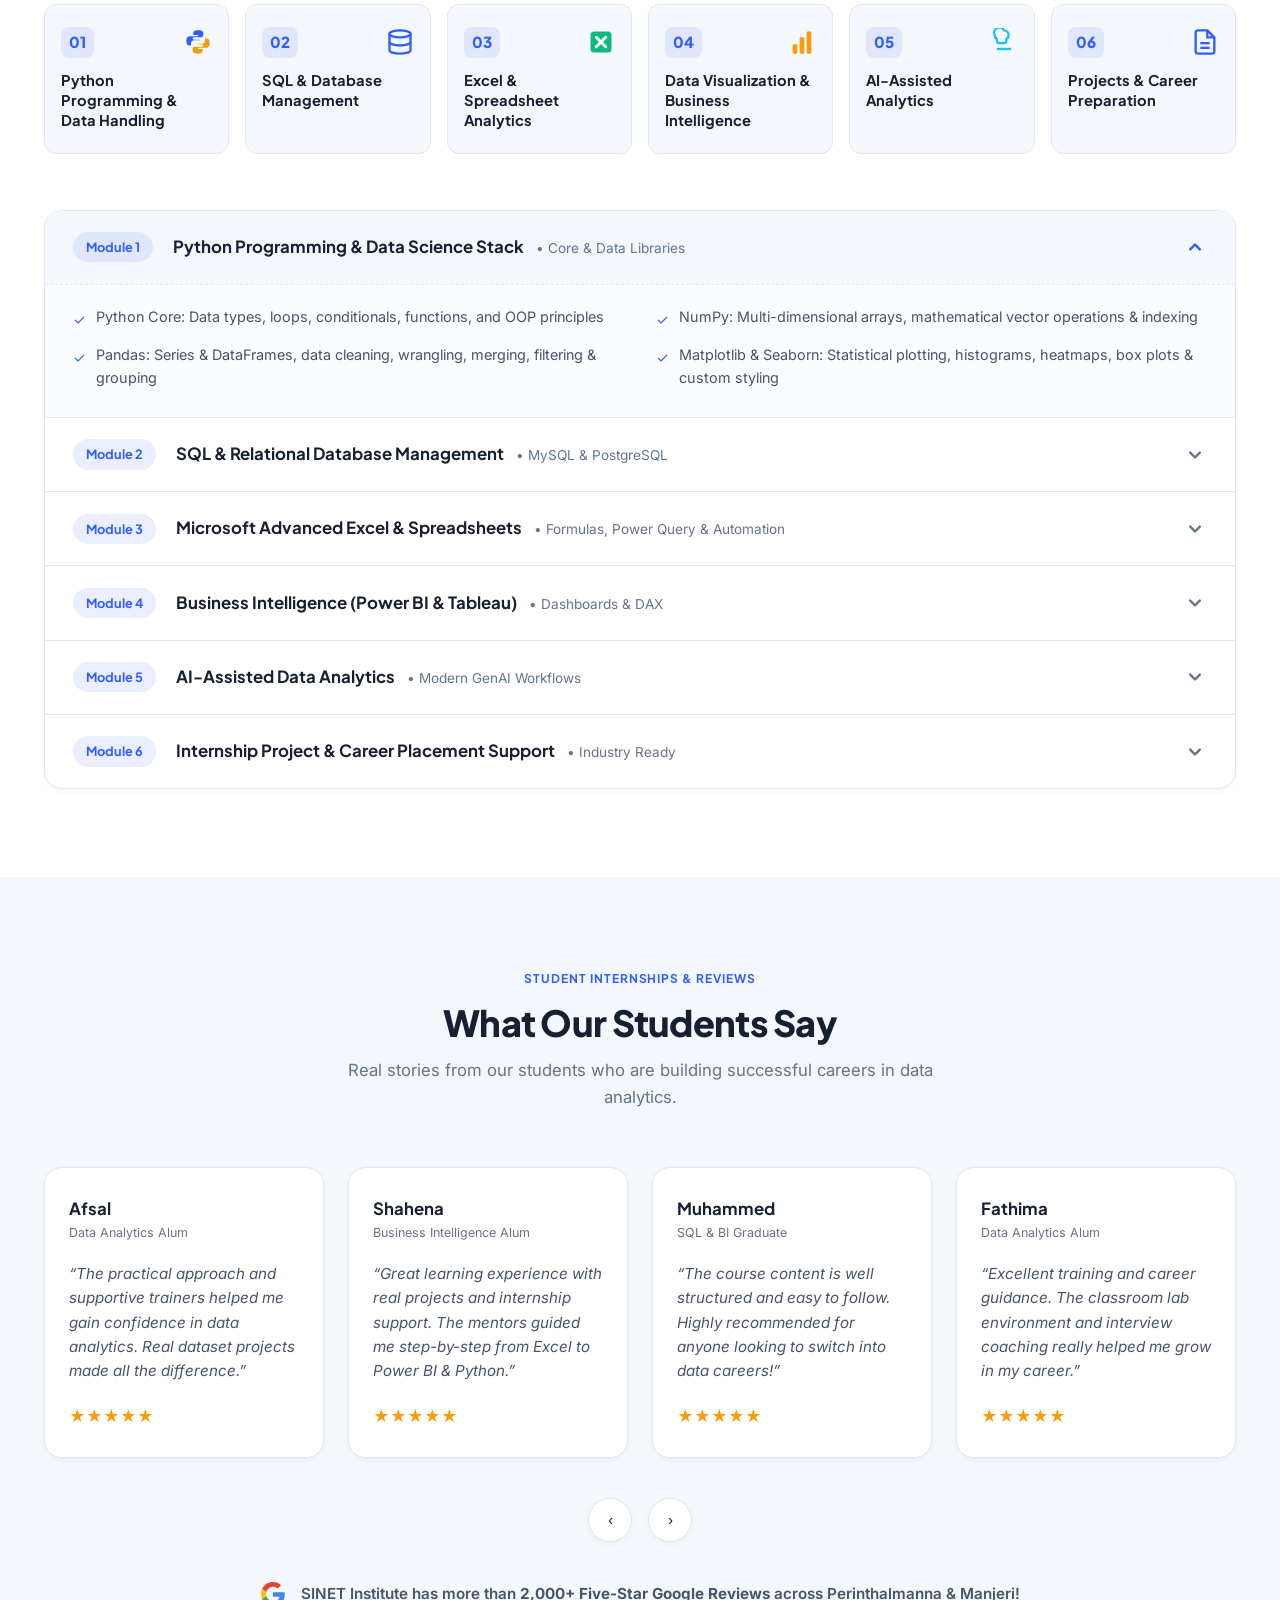
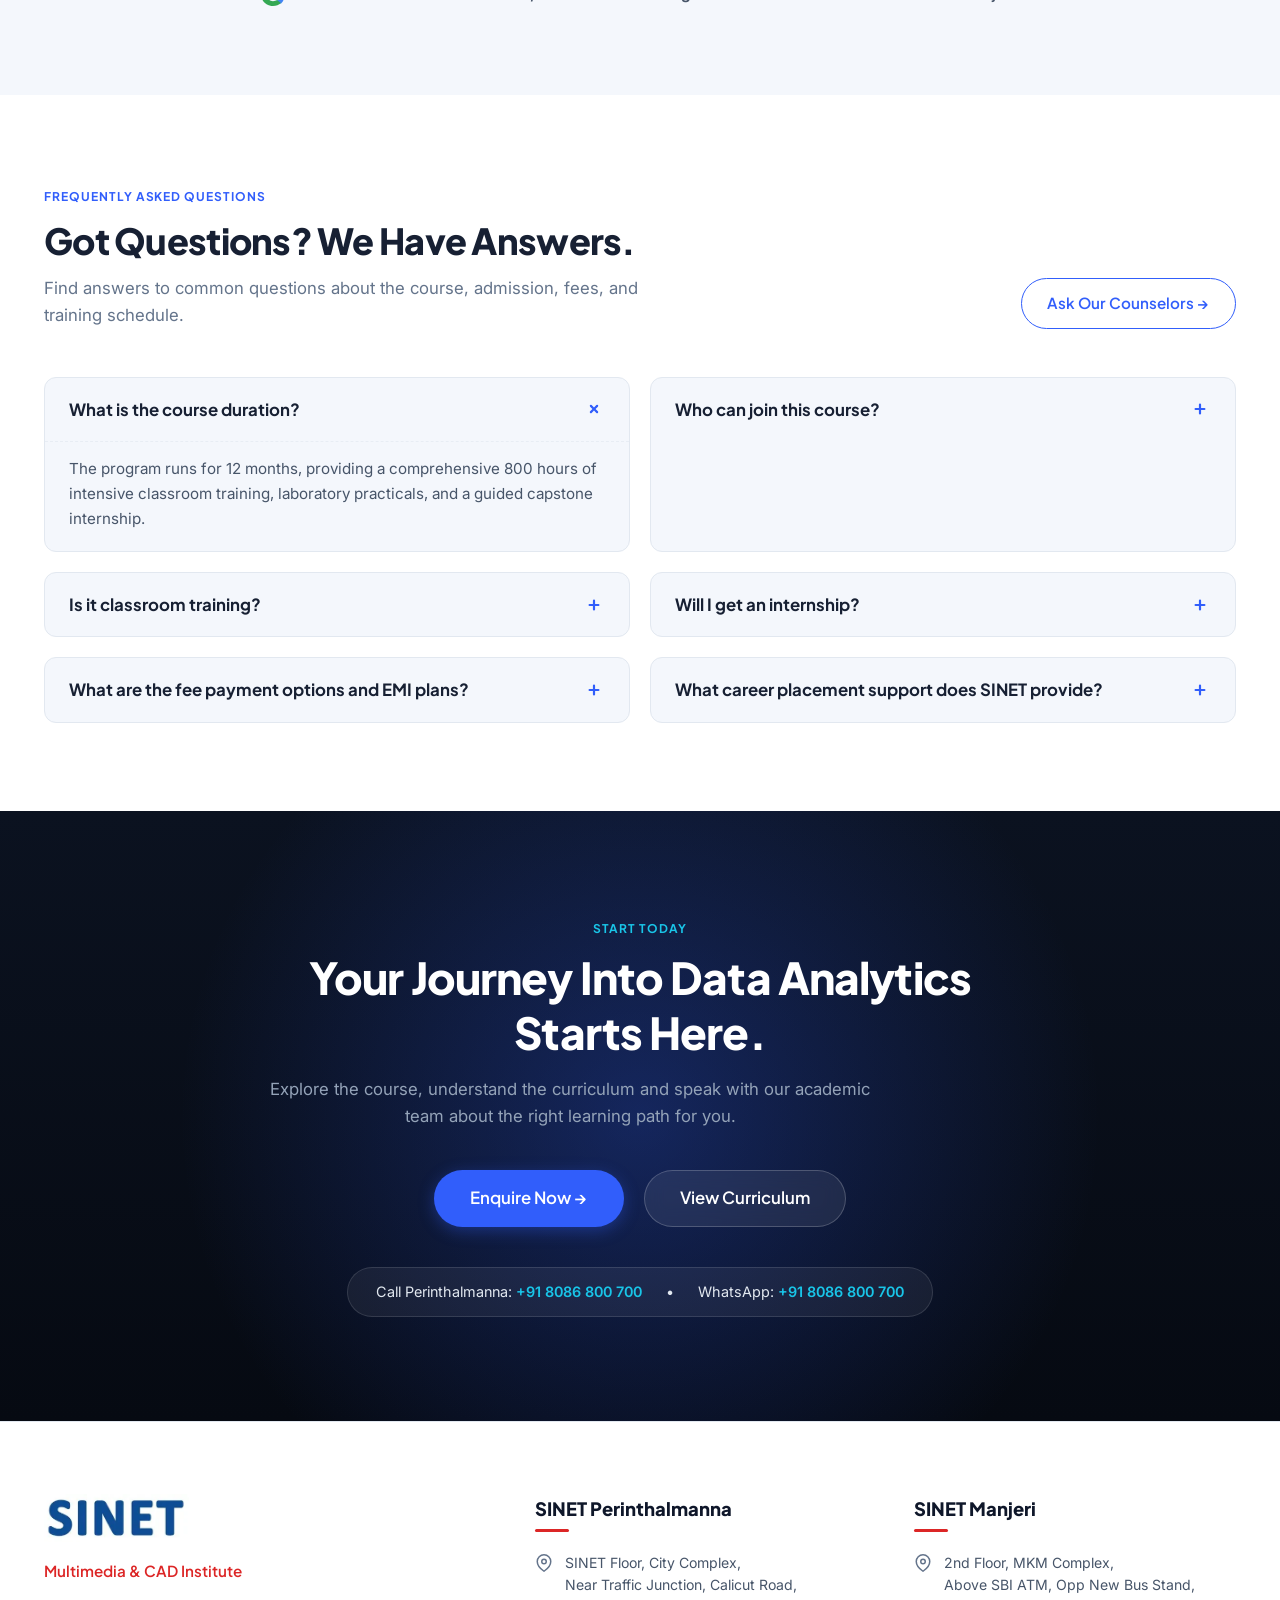
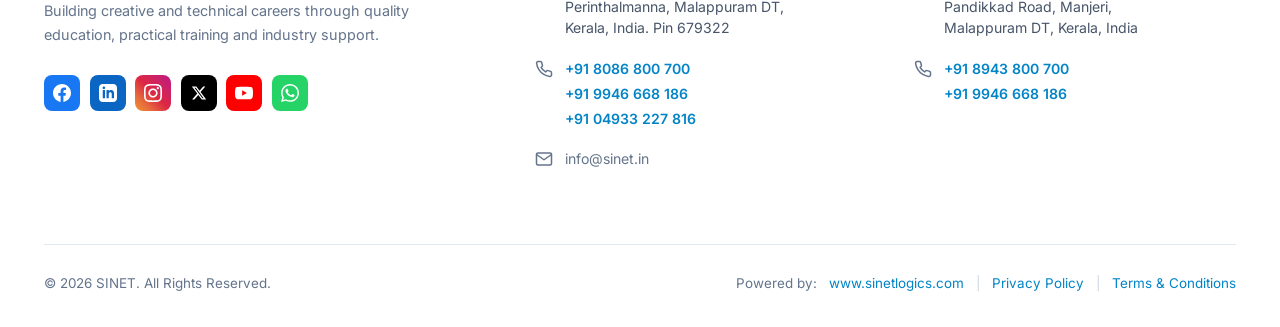
==== commit 9e45091a: "Redirect Ask Our Counselors and Syllabus buttons to admission enquiry modal" ====
--- a/course-details.html
+++ b/course-details.html
@@ -395,7 +395,7 @@
             <!-- Syllabus Section -->
             <div class="sinet-syllabus-block">
               <h5 class="sinet-syllabus-title">Syllabus:</h5>
-              <a href="#connectModal" class="sinet-syllabus-btn">
+              <a href="#enquiryModal" class="sinet-syllabus-btn">
                 <svg width="20" height="20" viewBox="0 0 24 24" fill="none" stroke="currentColor" stroke-width="2" stroke-linecap="round" stroke-linejoin="round">
                   <path d="M14 2H6a2 2 0 0 0-2 2v16a2 2 0 0 0 2 2h12a2 2 0 0 0 2-2V8z"/>
                   <polyline points="14 2 14 8 20 8"/>
@@ -883,9 +883,9 @@
             </p>
           </div>
           <div>
-            <button type="button" class="btn btn-outline" onclick="openEnquiryModal('FAQ Section - Ask Question')">
+            <a href="#enquiryModal" class="btn btn-outline" onclick="openEnquiryModal('FAQ Section - Ask Question')">
               Ask Our Counselors &rarr;
-            </button>
+            </a>
           </div>
         </div>
 
@@ -1214,6 +1214,13 @@
   </a>
   <!-- Client-side handler to dispatch WhatsApp lead from Admission Modal -->
   <script>
+    function openEnquiryModal(topic) {
+      if (topic && document.getElementById('enquiryTopic')) {
+        document.getElementById('enquiryTopic').value = topic;
+      }
+      window.location.hash = 'enquiryModal';
+    }
+
     function handleAdmissionWhatsAppSubmit(e) {
       if (e) e.preventDefault();
       
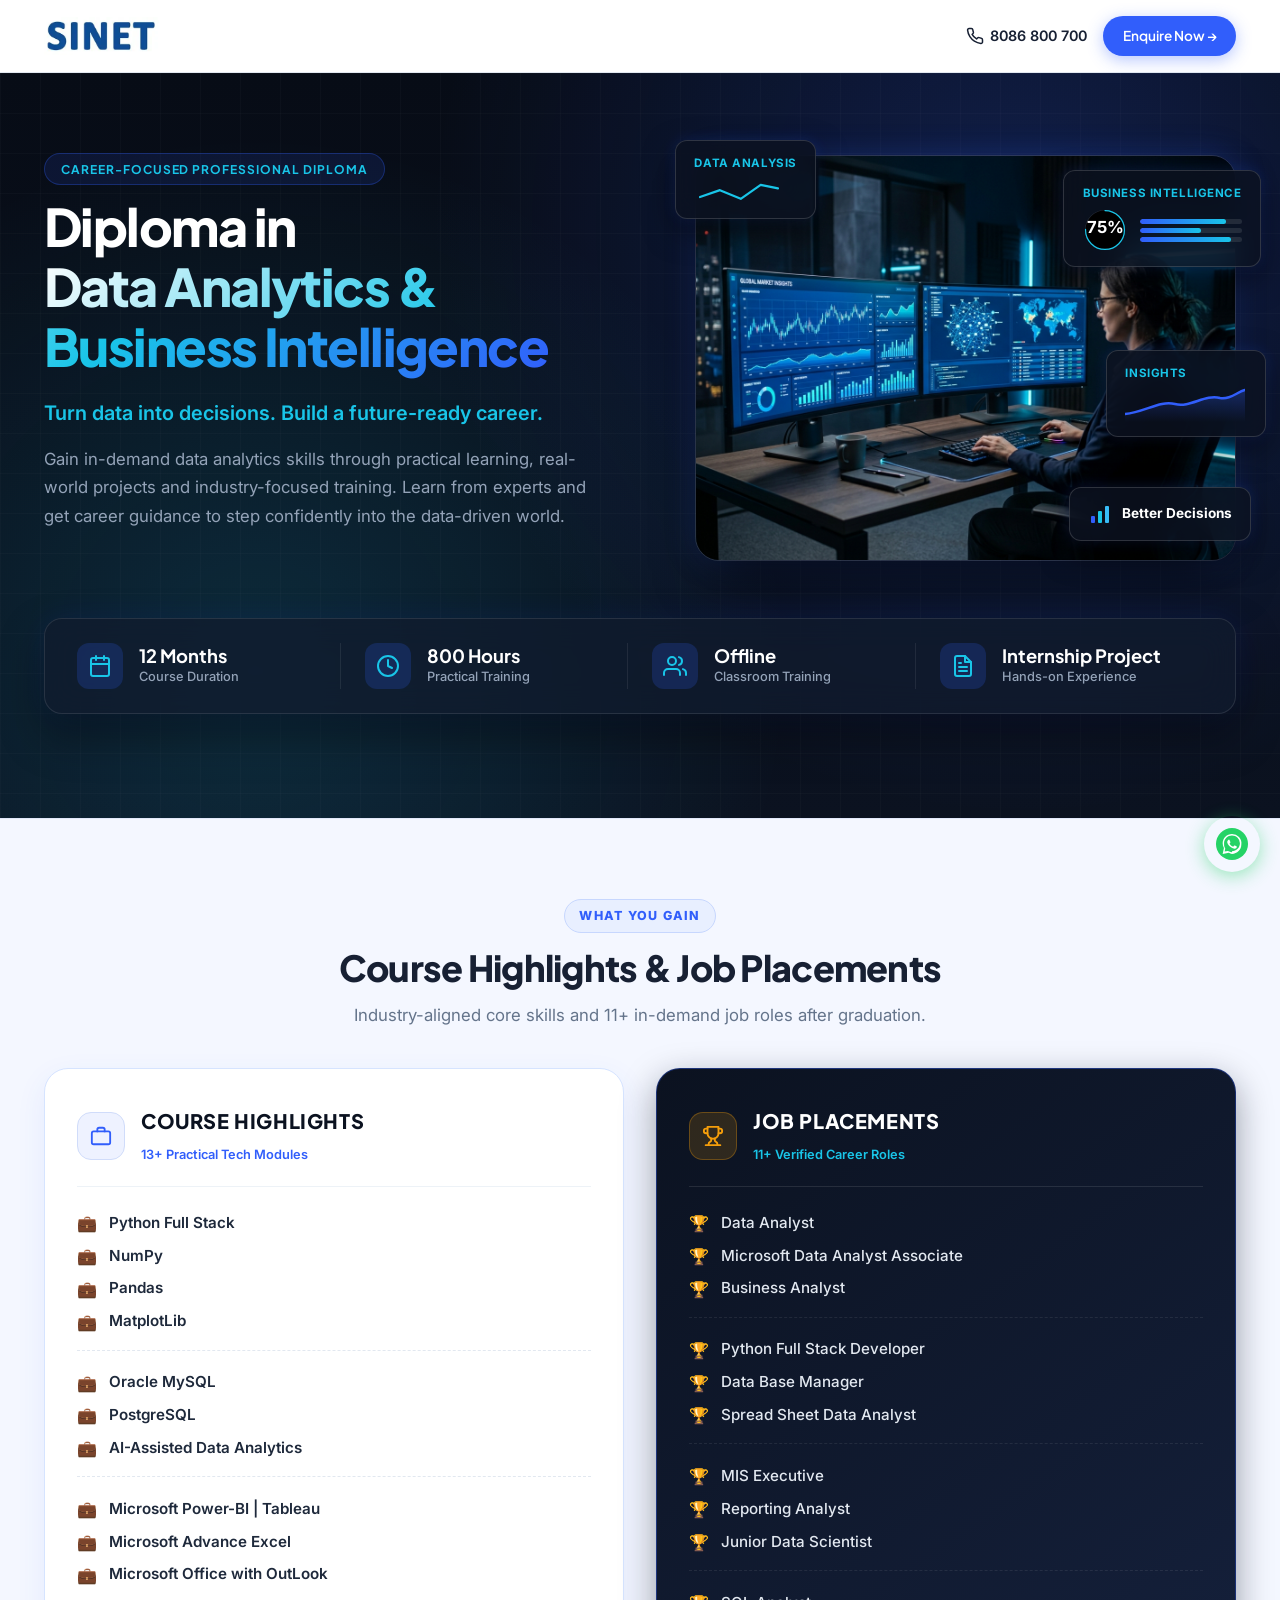
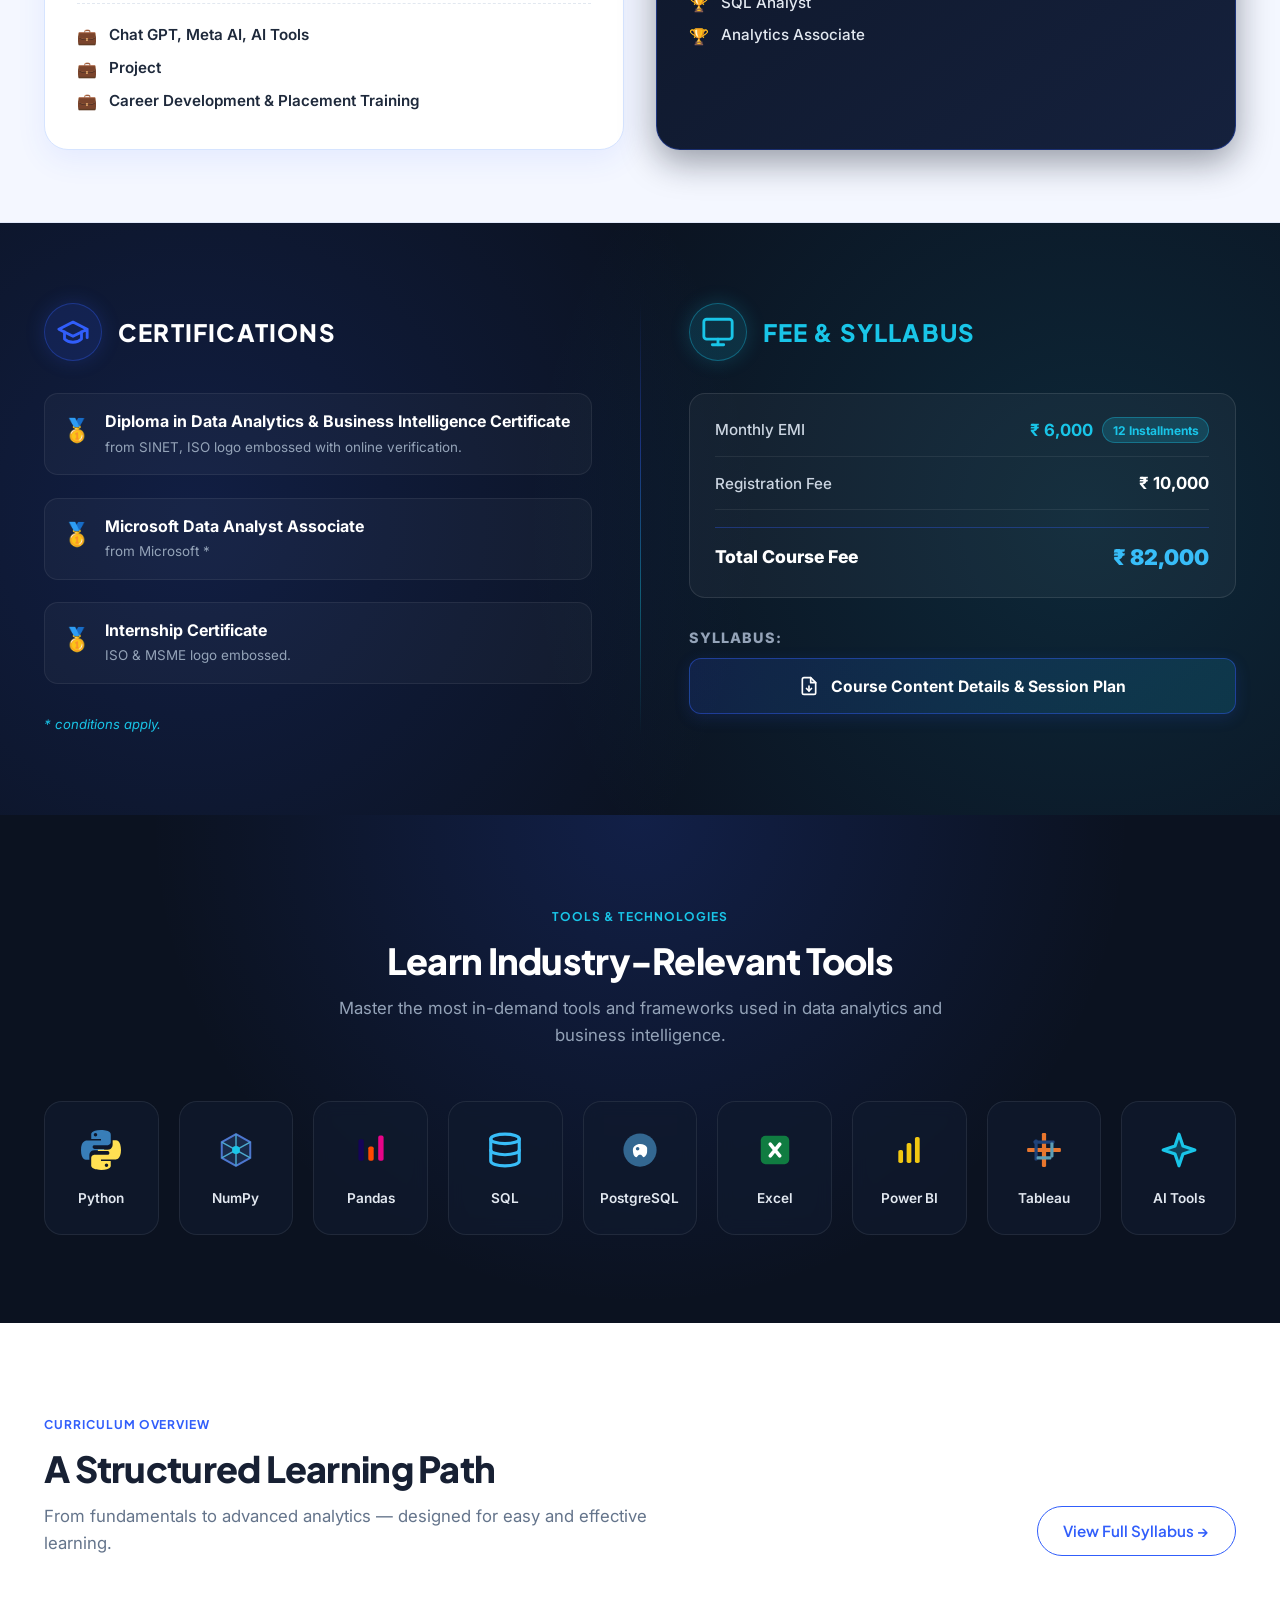
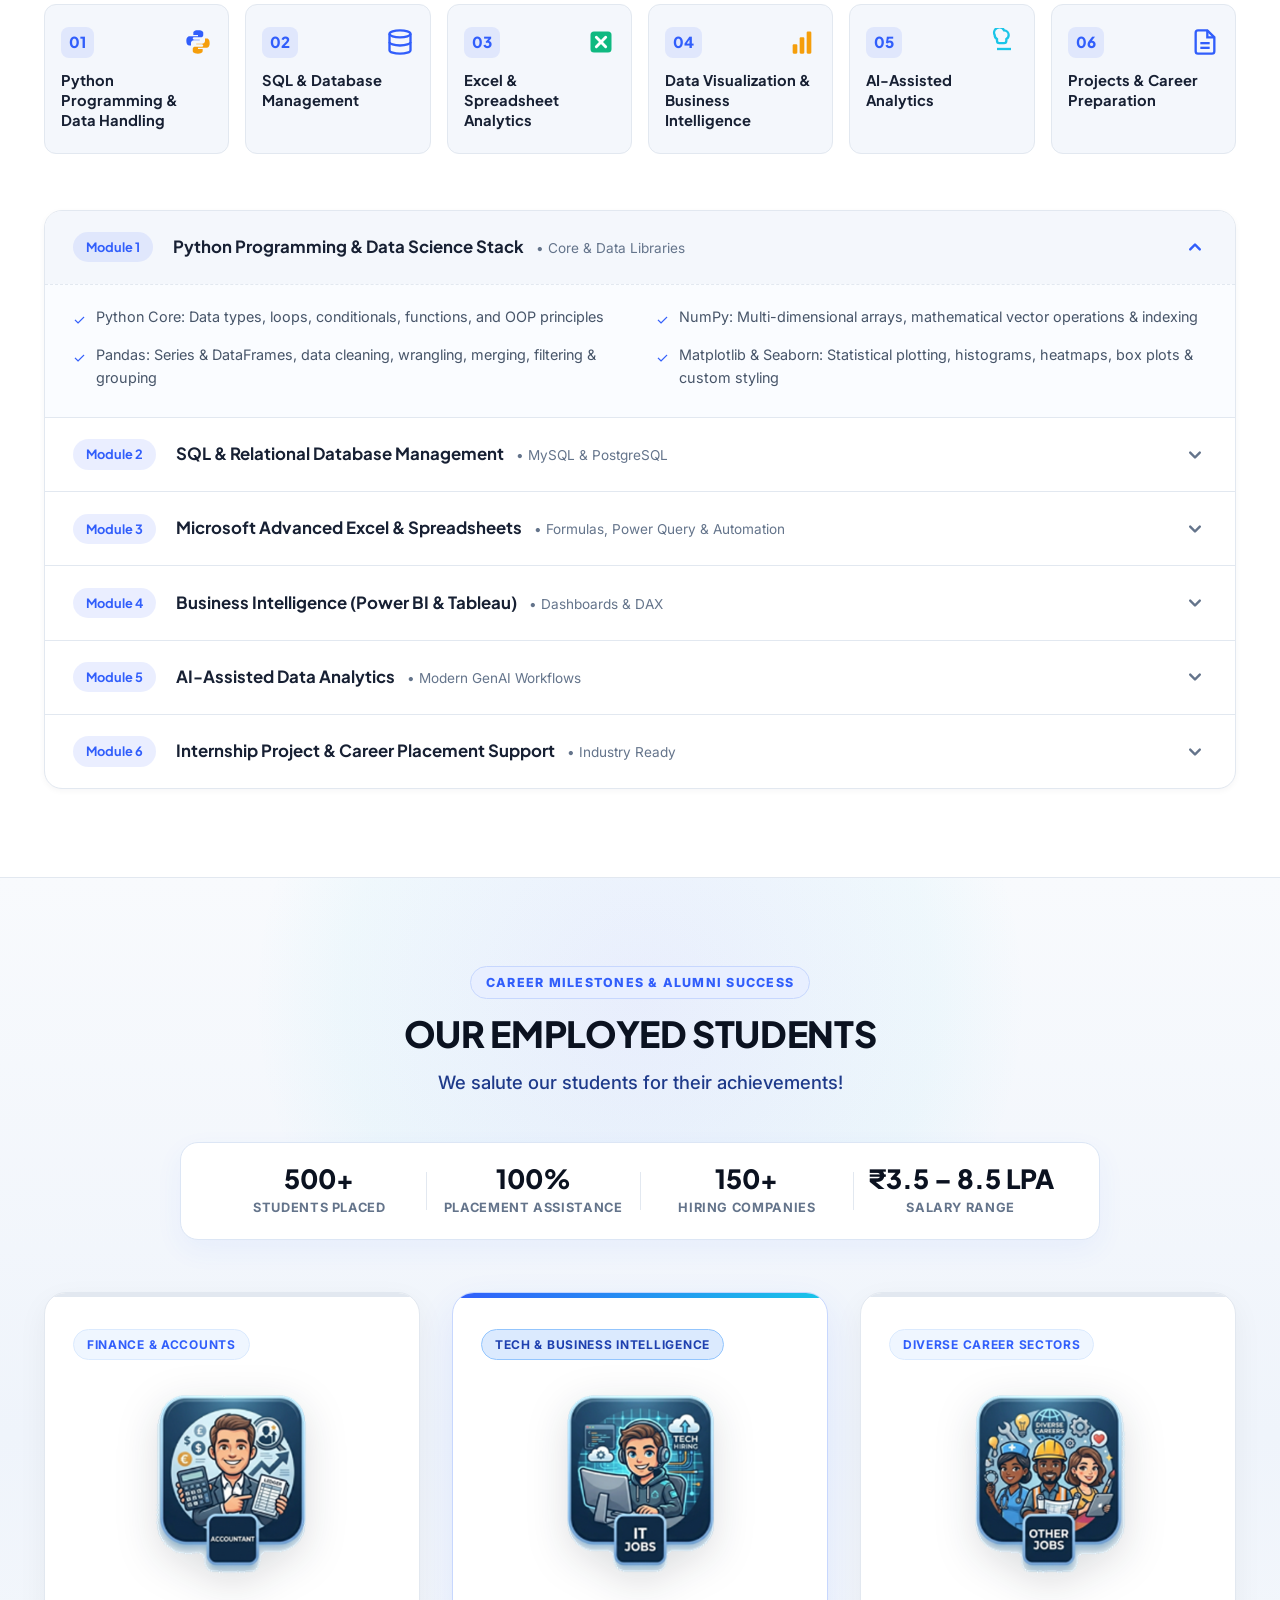
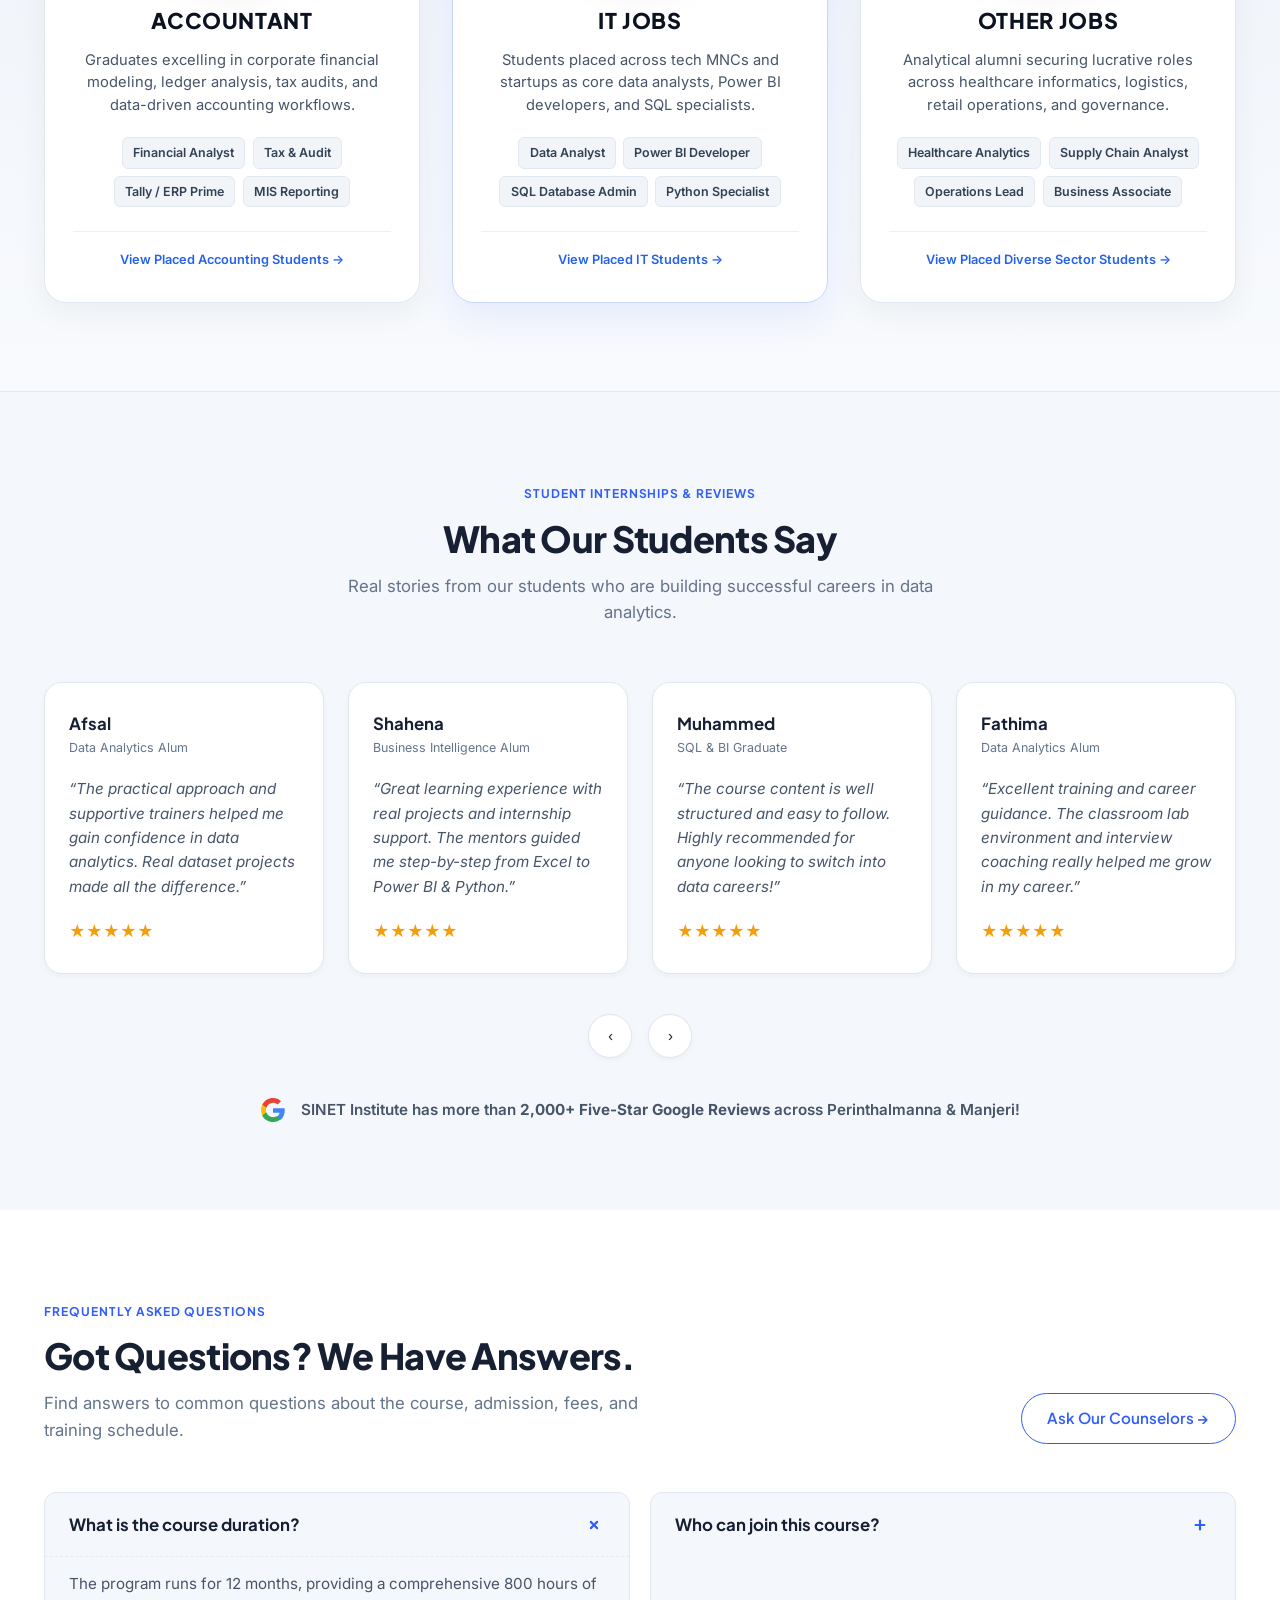
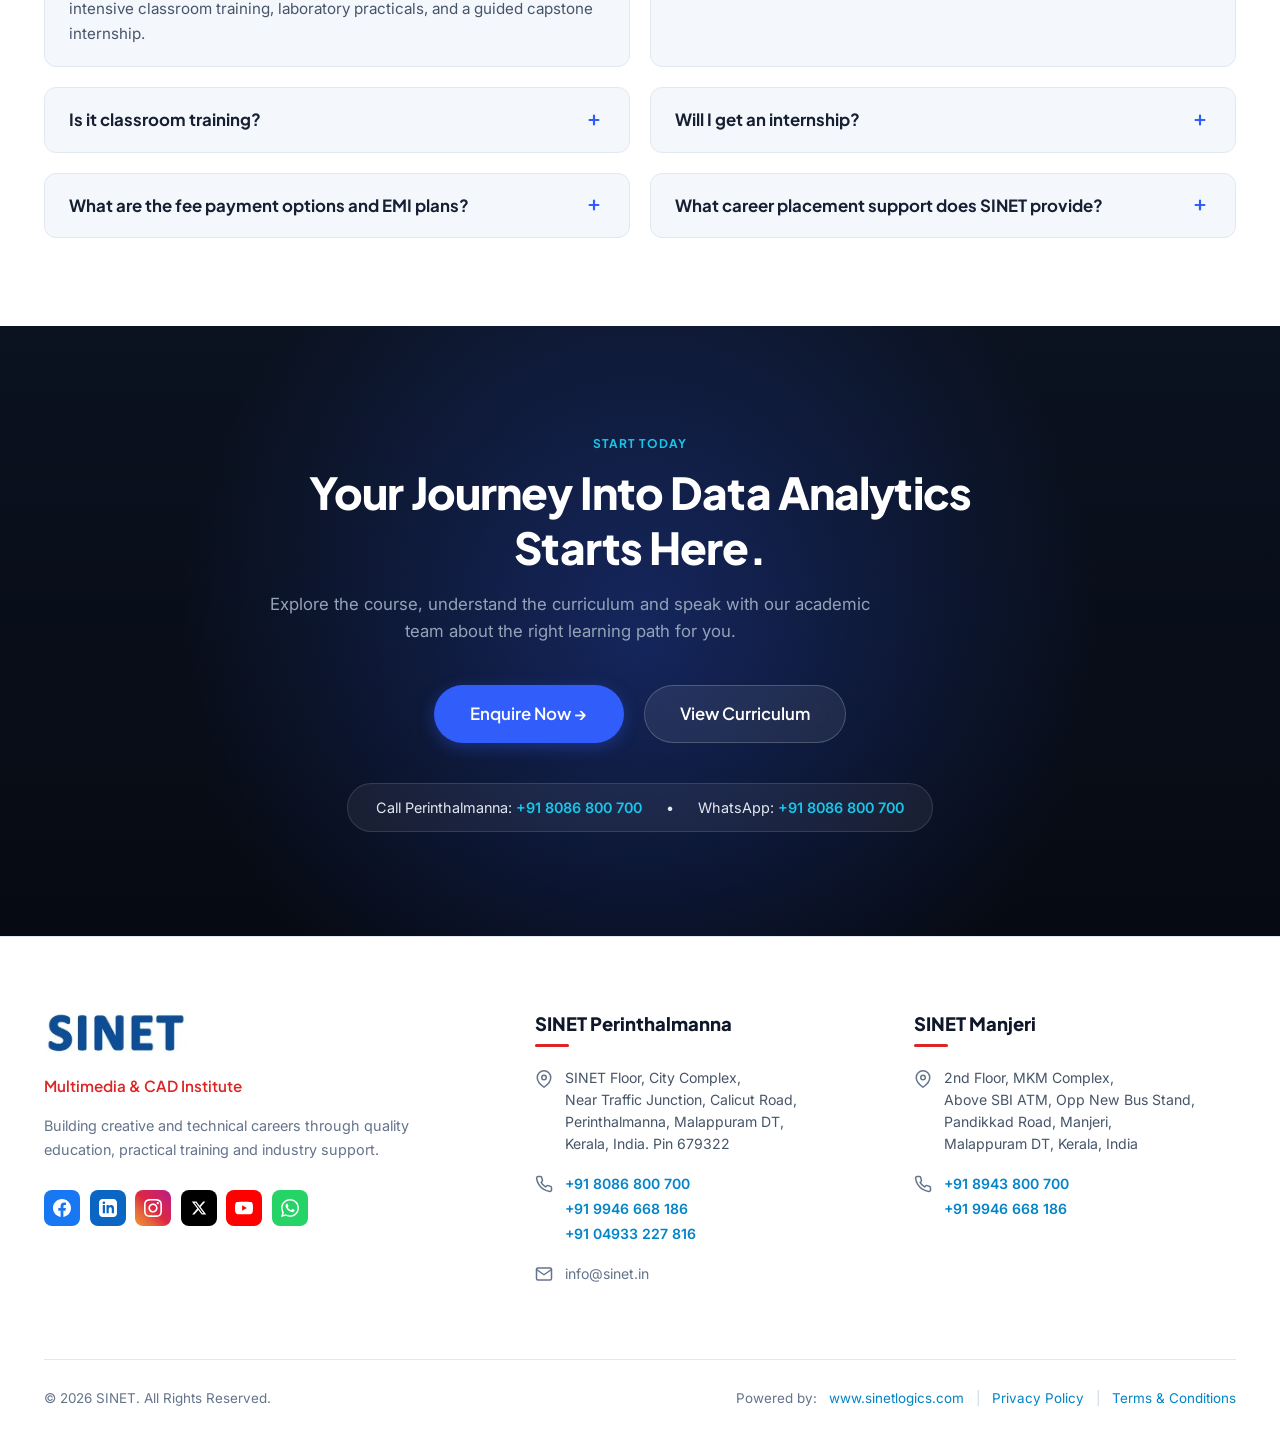
==== commit b680e0c9: "Add Employed Students section, IT/Accounting/Other student placement pages, and white SINET logo" ====
--- a/course-details.html
+++ b/course-details.html
@@ -20,7 +20,7 @@
   <link href="https://fonts.googleapis.com/css2?family=Inter:wght@300;400;500;600;700;800&family=Plus+Jakarta+Sans:wght@500;600;700;800&display=swap" rel="stylesheet">
   
   <!-- Stylesheet -->
-  <link rel="stylesheet" href="css/style.css?v=20261026e">
+  <link rel="stylesheet" href="css/style.css?v=20261027b">
 
   <!-- Schema.org Structured Data -->
   <script type="application/ld+json">
@@ -765,6 +765,121 @@
       </div>
     </section>
 
+    <!-- ==========================================================================
+         Our Employed Students (Placement Categories & Career Roles)
+         ========================================================================== -->
+    <section class="section-employed" id="employed-students">
+      <div class="container">
+        
+        <!-- Header Matching the Reference Image -->
+        <div class="text-center employed-header">
+          <div class="sinet-badge-eyebrow">CAREER MILESTONES &amp; ALUMNI SUCCESS</div>
+          <h2 class="section-title">OUR EMPLOYED STUDENTS</h2>
+          <p class="section-subtitle">
+            We salute our students for their achievements!
+          </p>
+        </div>
+
+        <!-- Employed Stats Bar -->
+        <div class="employed-stats-bar">
+          <div class="employed-stat">
+            <span class="stat-number">500+</span>
+            <span class="stat-label">Students Placed</span>
+          </div>
+          <div class="stat-sep"></div>
+          <div class="employed-stat">
+            <span class="stat-number">100%</span>
+            <span class="stat-label">Placement Assistance</span>
+          </div>
+          <div class="stat-sep"></div>
+          <div class="employed-stat">
+            <span class="stat-number">150+</span>
+            <span class="stat-label">Hiring Companies</span>
+          </div>
+          <div class="stat-sep"></div>
+          <div class="employed-stat">
+            <span class="stat-number">&#8377;3.5 &ndash; 8.5 LPA</span>
+            <span class="stat-label">Salary Range</span>
+          </div>
+        </div>
+
+        <!-- 3 Career Category Cards Grid -->
+        <div class="employed-cards-grid">
+          
+          <!-- Card 1: ACCOUNTANT -->
+          <div class="employed-card" onclick="window.location.href='accounting-students.html'" title="View our placed SAP &amp; Accounting Students">
+            <div class="employed-card-tag">Finance &amp; Accounts</div>
+            <div class="employed-card-art-box">
+              <img src="images/card-accountant@2x.png" alt="Employed Students - Accountant" class="employed-art-img" width="160" height="191" loading="lazy">
+            </div>
+            <div class="employed-card-content">
+              <h3 class="employed-card-title">ACCOUNTANT</h3>
+              <p class="employed-card-desc">
+                Graduates excelling in corporate financial modeling, ledger analysis, tax audits, and data-driven accounting workflows.
+              </p>
+              <div class="employed-roles-list">
+                <span class="employed-role-pill">Financial Analyst</span>
+                <span class="employed-role-pill">Tax &amp; Audit</span>
+                <span class="employed-role-pill">Tally / ERP Prime</span>
+                <span class="employed-role-pill">MIS Reporting</span>
+              </div>
+              <div class="employed-card-footer" style="color: #2563EB;">
+                <span>View Placed Accounting Students &rarr;</span>
+              </div>
+            </div>
+          </div>
+
+          <!-- Card 2: IT JOBS (Featured) -->
+          <div class="employed-card featured" onclick="window.location.href='it-students.html'" title="View our placed IT Students">
+            <div class="employed-card-tag">Tech &amp; Business Intelligence</div>
+            <div class="employed-card-art-box">
+              <img src="images/card-itjobs@2x.png" alt="Employed Students - IT Jobs" class="employed-art-img" width="160" height="191" loading="lazy">
+            </div>
+            <div class="employed-card-content">
+              <h3 class="employed-card-title">IT JOBS</h3>
+              <p class="employed-card-desc">
+                Students placed across tech MNCs and startups as core data analysts, Power BI developers, and SQL specialists.
+              </p>
+              <div class="employed-roles-list">
+                <span class="employed-role-pill">Data Analyst</span>
+                <span class="employed-role-pill">Power BI Developer</span>
+                <span class="employed-role-pill">SQL Database Admin</span>
+                <span class="employed-role-pill">Python Specialist</span>
+              </div>
+              <div class="employed-card-footer" style="color: #2563EB;">
+                <span>View Placed IT Students &rarr;</span>
+              </div>
+            </div>
+          </div>
+
+          <!-- Card 3: OTHER JOBS -->
+          <div class="employed-card" onclick="window.location.href='other-students.html'" title="View our placed Diverse Sector Students">
+            <div class="employed-card-tag">Diverse Career Sectors</div>
+            <div class="employed-card-art-box">
+              <img src="images/card-otherjobs@2x.png" alt="Employed Students - Other Jobs" class="employed-art-img" width="160" height="191" loading="lazy">
+            </div>
+            <div class="employed-card-content">
+              <h3 class="employed-card-title">OTHER JOBS</h3>
+              <p class="employed-card-desc">
+                Analytical alumni securing lucrative roles across healthcare informatics, logistics, retail operations, and governance.
+              </p>
+              <div class="employed-roles-list">
+                <span class="employed-role-pill">Healthcare Analytics</span>
+                <span class="employed-role-pill">Supply Chain Analyst</span>
+                <span class="employed-role-pill">Operations Lead</span>
+                <span class="employed-role-pill">Business Associate</span>
+              </div>
+              <div class="employed-card-footer" style="color: #2563EB;">
+                <span>View Placed Diverse Sector Students &rarr;</span>
+              </div>
+            </div>
+          </div>
+
+        </div><!-- /.employed-cards-grid -->
+
+      </div><!-- /.container -->
+    </section>
+
 
 
     <!-- ==========================================================================
--- a/css/style.css
+++ b/css/style.css
@@ -3145,3 +3145,380 @@
   border-radius: 50%;
   background: #FFFFFF;
 }
+
+/* ==========================================================================
+   Section: Our Employed Students (Placement Categories & Career Roles)
+   Theme: Midnight Navy (#0B1220), Electric Blue (#315EFB), Cyan (#19C5E8)
+   ========================================================================== */
+.section-employed {
+  background: linear-gradient(180deg, #F8FAFD 0%, #EFF4FB 50%, #F8FAFD 100%);
+  padding: 5.5rem 0;
+  position: relative;
+  border-top: 1px solid #E2E8F0;
+  border-bottom: 1px solid #E2E8F0;
+  overflow: hidden;
+}
+
+.section-employed::before {
+  content: '';
+  position: absolute;
+  top: -120px;
+  left: 50%;
+  transform: translateX(-50%);
+  width: 960px;
+  height: 480px;
+  background: radial-gradient(circle, rgba(49, 94, 251, 0.07) 0%, rgba(25, 197, 232, 0.04) 55%, transparent 72%);
+  pointer-events: none;
+  z-index: 0;
+}
+
+.employed-header {
+  position: relative;
+  z-index: 1;
+  margin-bottom: 2.75rem;
+}
+
+.employed-header .section-title {
+  text-transform: uppercase;
+  letter-spacing: -0.01em;
+  color: #0B1220;
+}
+
+.employed-header .section-subtitle {
+  margin-left: auto;
+  margin-right: auto;
+  font-size: 1.15rem;
+  color: #1E3A8A;
+  font-weight: 500;
+}
+
+/* Stats Counter Bar */
+.employed-stats-bar {
+  display: flex;
+  align-items: center;
+  justify-content: space-around;
+  background: #FFFFFF;
+  border: 1.5px solid #DCE6F5;
+  border-radius: 18px;
+  padding: 1.25rem 2rem;
+  max-width: 920px;
+  margin: 0 auto 3.25rem auto;
+  box-shadow: 0 10px 28px rgba(49, 94, 251, 0.06);
+  position: relative;
+  z-index: 1;
+}
+
+.employed-stat {
+  text-align: center;
+  flex: 1;
+}
+
+.employed-stat .stat-number {
+  display: block;
+  font-family: var(--font-display);
+  font-size: 1.65rem;
+  font-weight: 800;
+  color: #0B1220;
+  line-height: 1.2;
+}
+
+.employed-stat .stat-label {
+  display: block;
+  font-size: 0.8rem;
+  font-weight: 700;
+  color: #64748B;
+  text-transform: uppercase;
+  letter-spacing: 0.05em;
+  margin-top: 0.25rem;
+}
+
+.employed-stats-bar .stat-sep {
+  width: 1px;
+  height: 38px;
+  background: #E2E8F0;
+}
+
+/* 3-Card Grid */
+.employed-cards-grid {
+  display: grid;
+  grid-template-columns: repeat(3, 1fr);
+  gap: 2rem;
+  position: relative;
+  z-index: 1;
+  margin-bottom: 0;
+}
+
+.employed-card {
+  background: #FFFFFF;
+  border: 1.5px solid #E2E8F0;
+  border-radius: 22px;
+  padding: 2.25rem 1.75rem 2rem;
+  display: flex;
+  flex-direction: column;
+  position: relative;
+  box-shadow: 0 10px 30px rgba(15, 23, 42, 0.05);
+  transition: transform 0.3s cubic-bezier(0.16, 1, 0.3, 1), box-shadow 0.3s ease, border-color 0.3s ease;
+  overflow: hidden;
+  cursor: pointer;
+}
+
+.employed-card::before {
+  content: '';
+  position: absolute;
+  top: 0;
+  left: 0;
+  right: 0;
+  height: 4px;
+  background: #E2E8F0;
+  transition: background 0.3s ease;
+}
+
+.employed-card:hover {
+  transform: translateY(-8px);
+  box-shadow: 0 22px 48px rgba(49, 94, 251, 0.14), 0 4px 12px rgba(0, 0, 0, 0.04);
+  border-color: #315EFB;
+}
+
+.employed-card:hover::before {
+  background: linear-gradient(90deg, #315EFB, #19C5E8);
+}
+
+/* Featured / IT Jobs Card */
+.employed-card.featured {
+  border-color: #C7D7FE;
+  box-shadow: 0 14px 38px rgba(49, 94, 251, 0.09);
+}
+
+.employed-card.featured::before {
+  background: linear-gradient(90deg, #315EFB, #19C5E8);
+  height: 5px;
+}
+
+/* Category Tag Pill */
+.employed-card-tag {
+  align-self: flex-start;
+  font-size: 0.75rem;
+  font-weight: 700;
+  letter-spacing: 0.06em;
+  text-transform: uppercase;
+  color: #315EFB;
+  background: #EFF6FF;
+  border: 1px solid #DBEAFE;
+  padding: 0.3rem 0.8rem;
+  border-radius: 999px;
+  margin-bottom: 1.25rem;
+}
+
+.employed-card.featured .employed-card-tag {
+  color: #1E40AF;
+  background: #DBEAFE;
+  border-color: #93C5FD;
+}
+
+/* Art Image Area */
+.employed-card-art-box {
+  display: flex;
+  align-items: center;
+  justify-content: center;
+  position: relative;
+  min-height: 200px;
+  margin-bottom: 1.5rem;
+}
+
+.employed-card-art-box::after {
+  content: '';
+  position: absolute;
+  width: 150px;
+  height: 150px;
+  border-radius: 50%;
+  background: radial-gradient(circle, rgba(49, 94, 251, 0.09) 0%, rgba(25, 197, 232, 0.04) 55%, transparent 72%);
+  z-index: 0;
+  transition: transform 0.35s ease;
+}
+
+.employed-card:hover .employed-card-art-box::after {
+  transform: scale(1.22);
+}
+
+.employed-art-img {
+  position: relative;
+  z-index: 1;
+  width: 160px;
+  height: auto;
+  display: block;
+  filter: drop-shadow(0 10px 20px rgba(11, 18, 32, 0.14));
+  transition: transform 0.35s cubic-bezier(0.34, 1.56, 0.64, 1), filter 0.35s ease;
+}
+
+.employed-card:hover .employed-art-img {
+  transform: translateY(-6px) scale(1.05);
+  filter: drop-shadow(0 18px 28px rgba(49, 94, 251, 0.25));
+}
+
+/* Content Area */
+.employed-card-content {
+  display: flex;
+  flex-direction: column;
+  flex: 1;
+  text-align: center;
+}
+
+.employed-card-title {
+  font-family: var(--font-display);
+  font-size: 1.35rem;
+  font-weight: 800;
+  letter-spacing: 0.03em;
+  color: #0B1220;
+  margin-bottom: 0.65rem;
+}
+
+.employed-card-desc {
+  font-size: 0.92rem;
+  line-height: 1.55;
+  color: var(--text-dark-sub);
+  margin-bottom: 1.25rem;
+}
+
+/* Role Pills */
+.employed-roles-list {
+  display: flex;
+  flex-wrap: wrap;
+  gap: 0.45rem;
+  justify-content: center;
+  margin-bottom: 1.5rem;
+}
+
+.employed-role-pill {
+  font-size: 0.78rem;
+  font-weight: 600;
+  color: #334155;
+  background: #F1F5F9;
+  border: 1px solid #E2E8F0;
+  padding: 0.3rem 0.65rem;
+  border-radius: 6px;
+  transition: all 0.2s ease;
+}
+
+.employed-card:hover .employed-role-pill {
+  background: #EFF6FF;
+  border-color: #BFDBFE;
+  color: #1D4ED8;
+}
+
+/* Card Bottom Info */
+.employed-card-footer {
+  margin-top: auto;
+  padding-top: 1.1rem;
+  border-top: 1px solid #EDF2F7;
+  display: flex;
+  align-items: center;
+  justify-content: center;
+  gap: 0.5rem;
+  font-size: 0.8rem;
+  font-weight: 600;
+  color: #059669;
+}
+
+.employed-card-footer svg {
+  flex-shrink: 0;
+  color: #10B981;
+}
+
+/* Responsive Media Queries for Employed Students Section */
+@media (max-width: 992px) {
+  .employed-cards-grid {
+    grid-template-columns: 1fr;
+    gap: 1.75rem;
+    max-width: 520px;
+    margin-left: auto;
+    margin-right: auto;
+    margin-bottom: 0;
+  }
+}
+
+@media (max-width: 768px) {
+  .section-employed {
+    padding: 3.5rem 0;
+  }
+  .employed-header {
+    margin-bottom: 2rem;
+  }
+  .employed-header .section-title {
+    font-size: clamp(1.6rem, 5vw, 2.1rem);
+  }
+  .employed-header .section-subtitle {
+    font-size: 0.95rem;
+    line-height: 1.5;
+    padding: 0 0.5rem;
+  }
+  .employed-stats-bar {
+    display: grid;
+    grid-template-columns: 1fr 1fr;
+    gap: 1.25rem 1rem;
+    padding: 1.25rem 1rem;
+    margin-bottom: 2.25rem;
+    border-radius: 14px;
+  }
+  .employed-stats-bar .stat-sep {
+    display: none;
+  }
+  .employed-stat .stat-number {
+    font-size: 1.35rem;
+  }
+  .employed-stat .stat-label {
+    font-size: 0.72rem;
+  }
+  .employed-card {
+    padding: 1.75rem 1.25rem 1.5rem;
+    border-radius: 18px;
+  }
+  .employed-card-art-box {
+    min-height: 170px;
+    margin-bottom: 1.2rem;
+  }
+  .employed-art-img {
+    width: 140px;
+  }
+  .employed-card-title {
+    font-size: 1.2rem;
+  }
+  .employed-card-desc {
+    font-size: 0.88rem;
+    line-height: 1.5;
+    margin-bottom: 1rem;
+  }
+  .employed-roles-list {
+    gap: 0.35rem;
+    margin-bottom: 1.25rem;
+  }
+  .employed-role-pill {
+    font-size: 0.74rem;
+    padding: 0.25rem 0.55rem;
+  }
+}
+
+@media (max-width: 420px) {
+  .section-employed {
+    padding: 3rem 0;
+  }
+  .employed-card {
+    padding: 1.5rem 1rem;
+    border-radius: 16px;
+  }
+  .employed-stats-bar {
+    gap: 1rem 0.5rem;
+    padding: 1rem 0.75rem;
+  }
+  .employed-stat .stat-number {
+    font-size: 1.2rem;
+  }
+  .employed-stat .stat-label {
+    font-size: 0.68rem;
+  }
+  .employed-card-art-box {
+    min-height: 150px;
+  }
+  .employed-art-img {
+    width: 125px;
+  }
+}
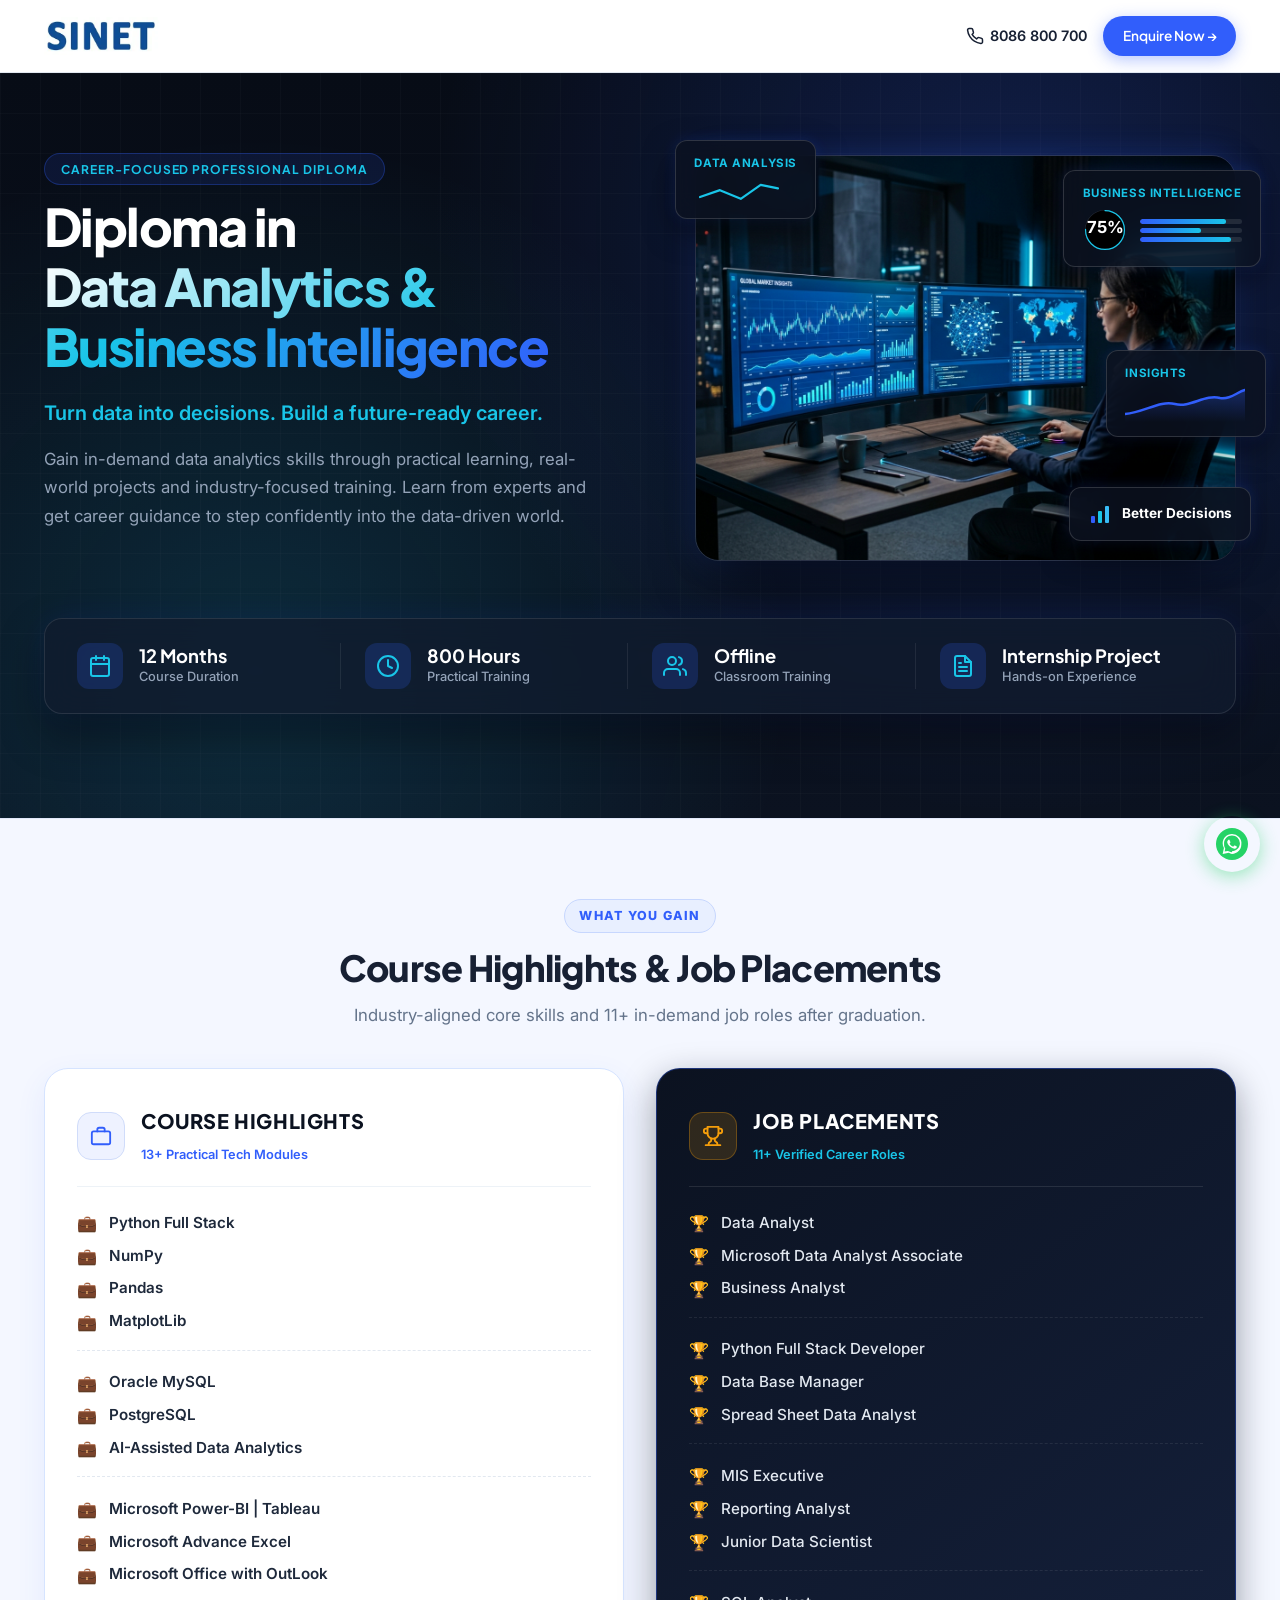
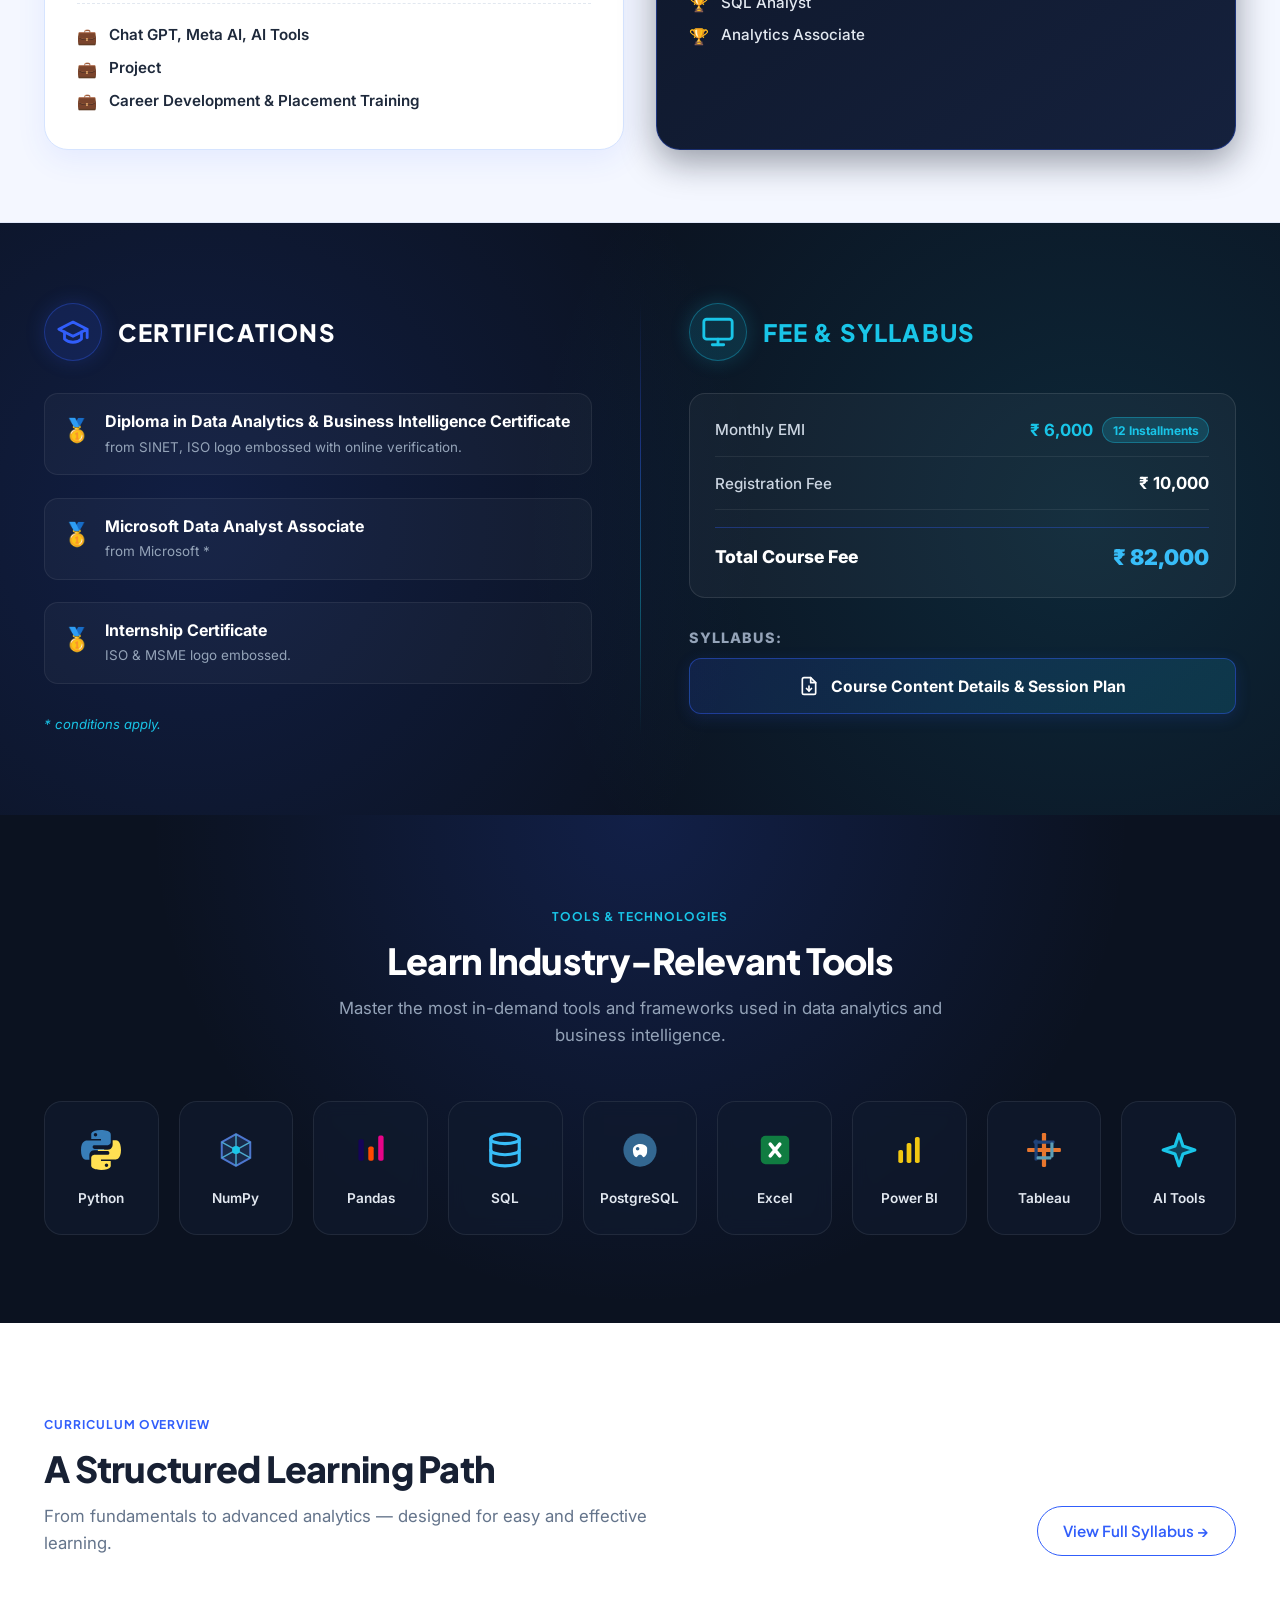
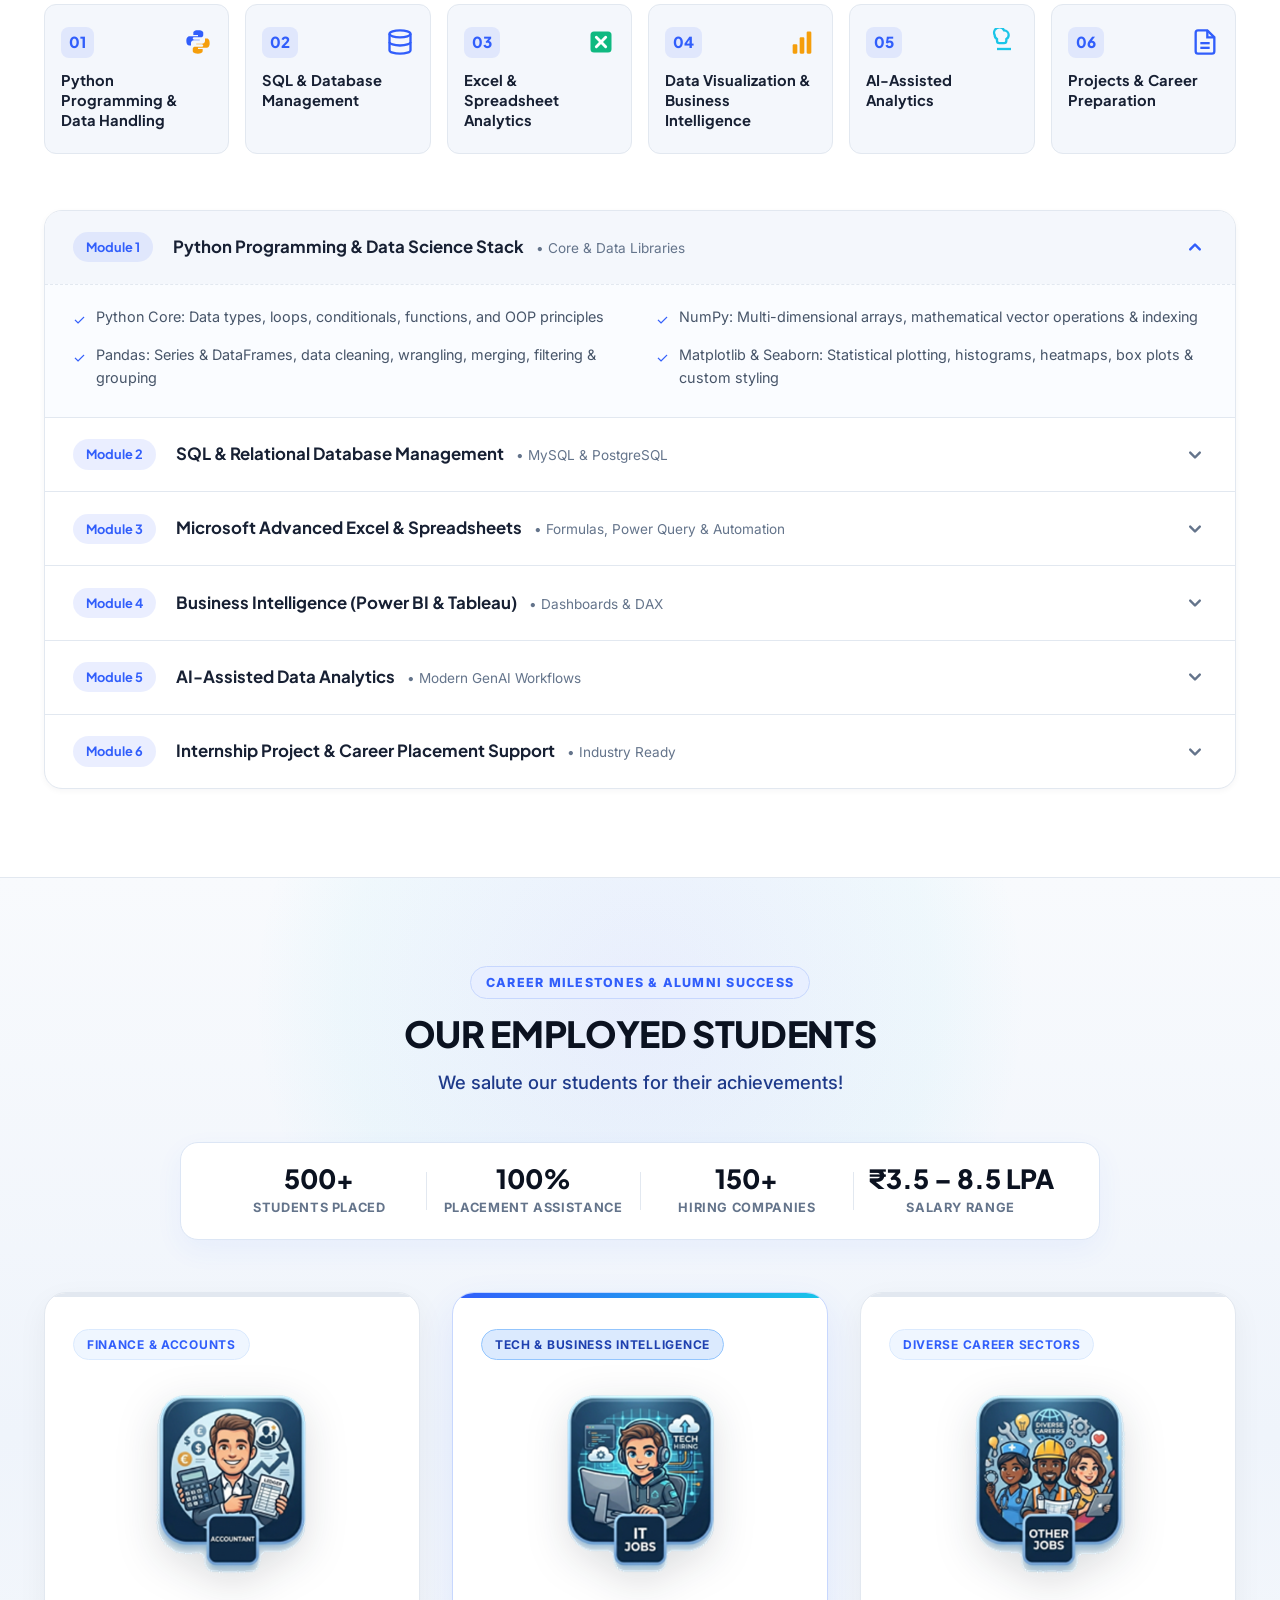
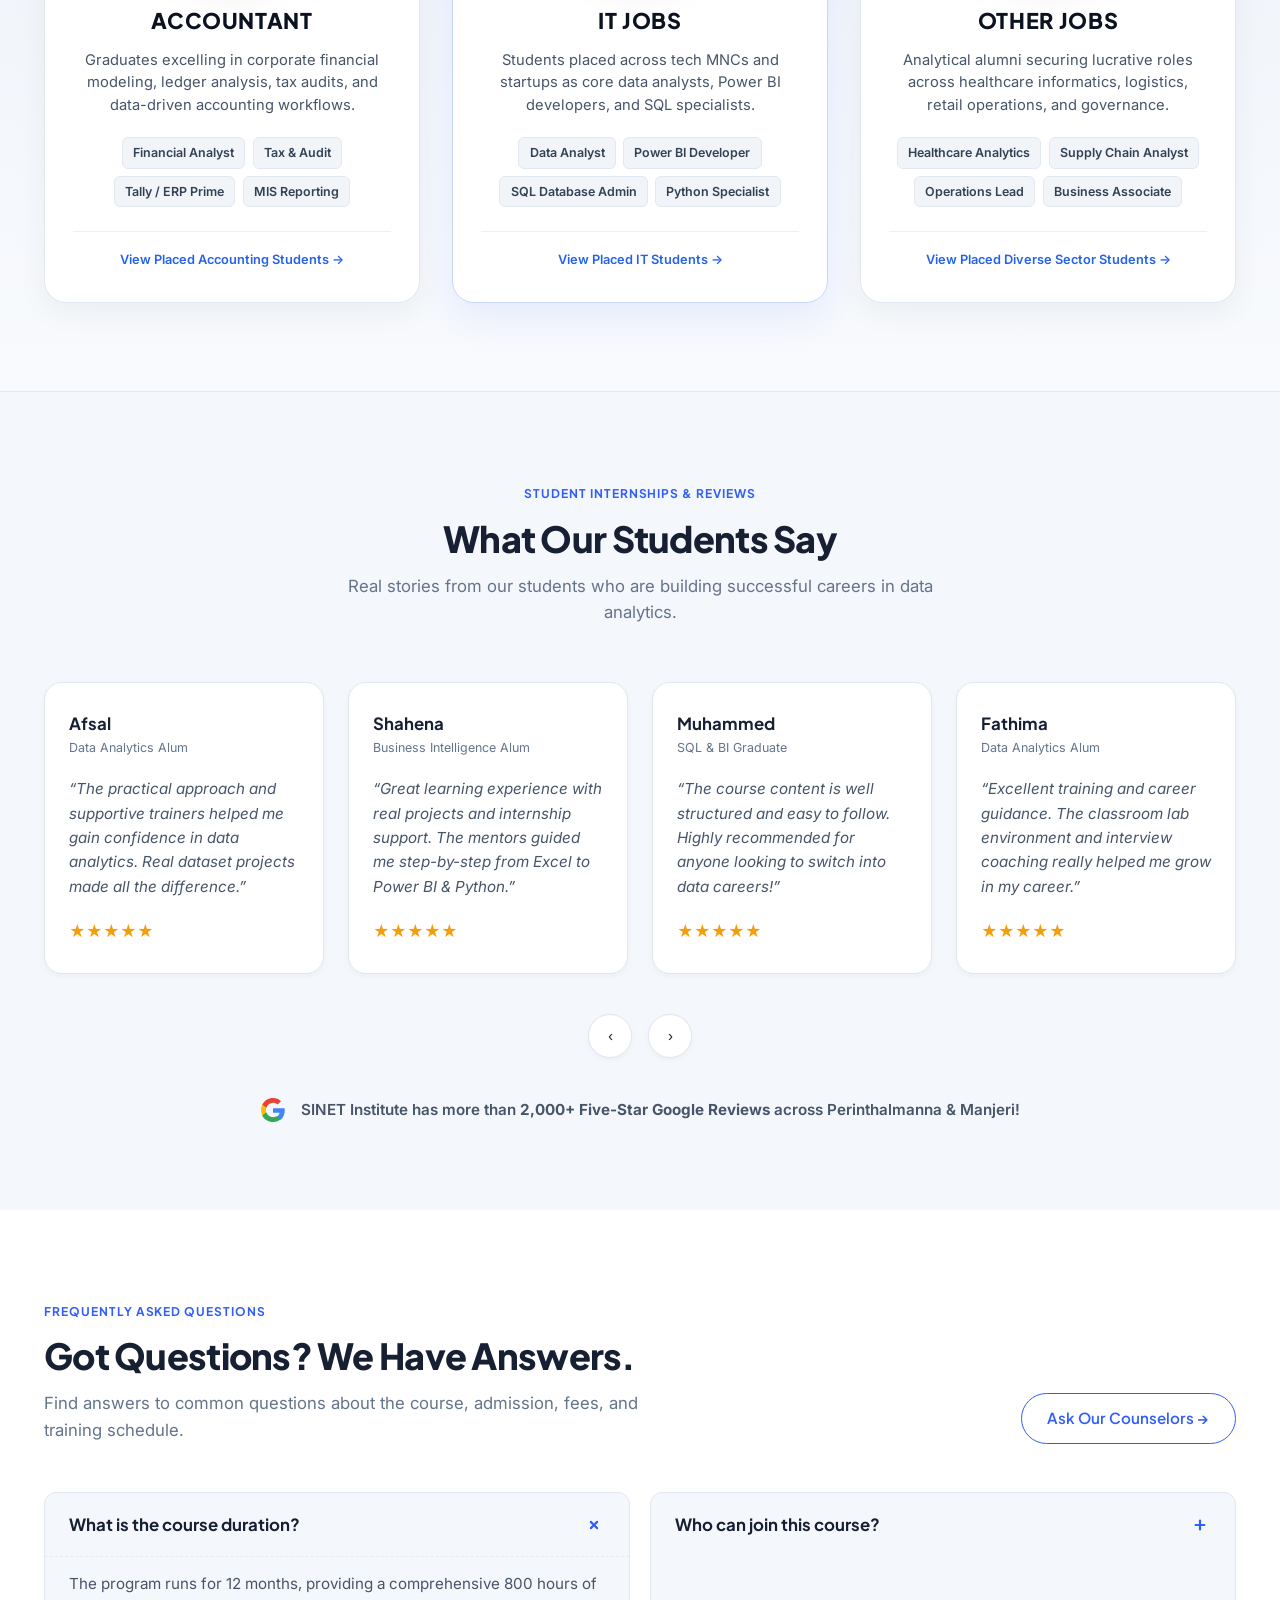
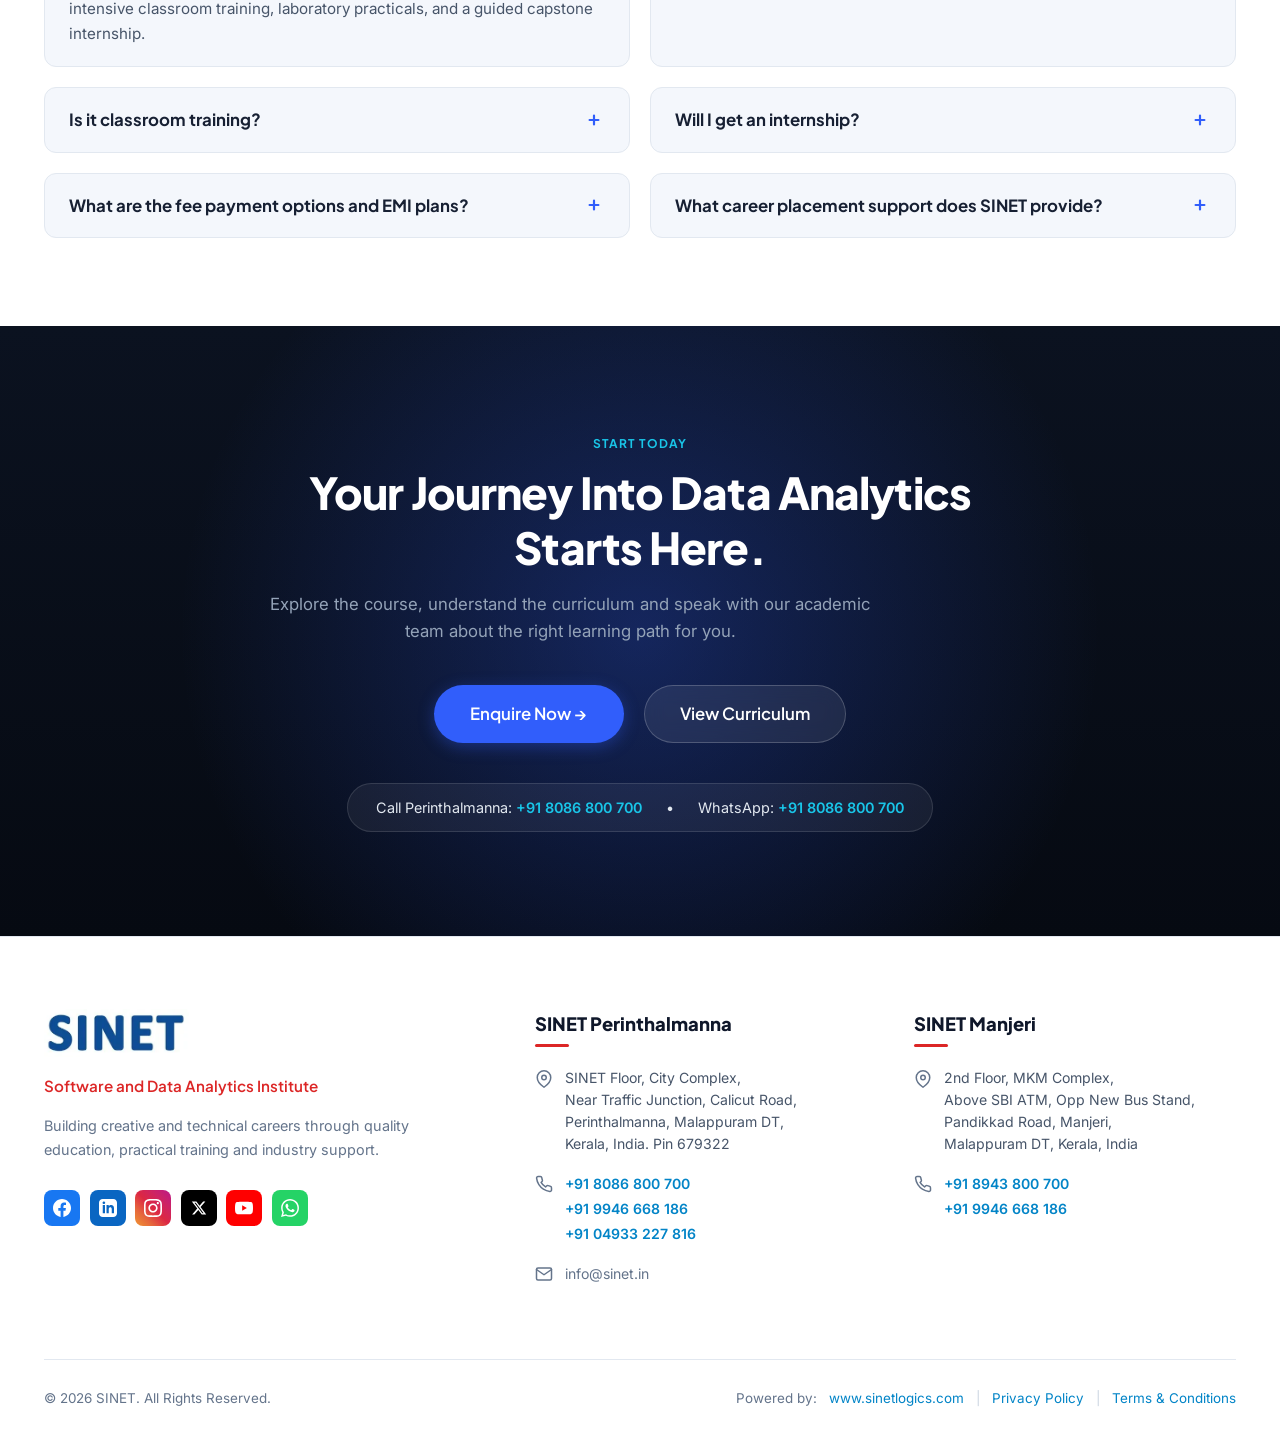
==== commit 61329846: "Update footer subheading to Software and Data Analytics Institute" ====
--- a/course-details.html
+++ b/course-details.html
@@ -20,7 +20,7 @@
   <link href="https://fonts.googleapis.com/css2?family=Inter:wght@300;400;500;600;700;800&family=Plus+Jakarta+Sans:wght@500;600;700;800&display=swap" rel="stylesheet">
   
   <!-- Stylesheet -->
-  <link rel="stylesheet" href="css/style.css?v=20261027b">
+  <link rel="stylesheet" href="css/style.css?v=20261027c">
 
   <!-- Schema.org Structured Data -->
   <script type="application/ld+json">
@@ -394,7 +394,7 @@
 
             <!-- Syllabus Section -->
             <div class="sinet-syllabus-block">
-              <h5 class="sinet-syllabus-title">Syllabus:</h5>
+              <h4 class="sinet-syllabus-title">Syllabus:</h4>
               <a href="#enquiryModal" class="sinet-syllabus-btn">
                 <svg width="20" height="20" viewBox="0 0 24 24" fill="none" stroke="currentColor" stroke-width="2" stroke-linecap="round" stroke-linejoin="round">
                   <path d="M14 2H6a2 2 0 0 0-2 2v16a2 2 0 0 0 2 2h12a2 2 0 0 0 2-2V8z"/>
@@ -1131,7 +1131,7 @@
           <a href="index.html" class="sinet-footer-logo" aria-label="SINET Education Homepage">
             <img src="images/sinet.webp" alt="SINET Education" style="height: 48px; width: auto; display: block;">
           </a>
-          <p class="sinet-footer-subheading">Multimedia &amp; CAD Institute</p>
+          <p class="sinet-footer-subheading">Software and Data Analytics Institute</p>
           <p class="sinet-footer-desc">
             Building creative and technical careers through quality education, practical training and industry support.
           </p>
--- a/css/style.css
+++ b/css/style.css
@@ -3427,98 +3427,245 @@
 /* Responsive Media Queries for Employed Students Section */
 @media (max-width: 992px) {
   .employed-cards-grid {
-    grid-template-columns: 1fr;
-    gap: 1.75rem;
-    max-width: 520px;
+    --emp-grid-gap: 1.5rem;
+    display: grid;
+    grid-template-columns: repeat(2, 1fr);
+    gap: var(--emp-grid-gap);
+    max-width: 780px;
     margin-left: auto;
     margin-right: auto;
     margin-bottom: 0;
   }
+  .employed-cards-grid .employed-card:nth-child(3) {
+    grid-column: 1 / -1;
+    justify-self: center;
+    width: calc(50% - (var(--emp-grid-gap) / 2));
+  }
 }
 
 @media (max-width: 768px) {
   .section-employed {
     padding: 3.5rem 0;
   }
+  .section-employed .container {
+    padding-left: 1rem;
+    padding-right: 1rem;
+  }
   .employed-header {
-    margin-bottom: 2rem;
+    margin-bottom: 1.75rem;
   }
   .employed-header .section-title {
-    font-size: clamp(1.6rem, 5vw, 2.1rem);
+    font-size: clamp(1.5rem, 5vw, 1.95rem);
   }
   .employed-header .section-subtitle {
-    font-size: 0.95rem;
-    line-height: 1.5;
+    font-size: 0.92rem;
+    line-height: 1.45;
     padding: 0 0.5rem;
   }
   .employed-stats-bar {
     display: grid;
     grid-template-columns: 1fr 1fr;
-    gap: 1.25rem 1rem;
-    padding: 1.25rem 1rem;
-    margin-bottom: 2.25rem;
+    gap: 1rem 0.75rem;
+    padding: 1.15rem 0.85rem;
+    margin-bottom: 1.75rem;
     border-radius: 14px;
   }
   .employed-stats-bar .stat-sep {
     display: none;
   }
   .employed-stat .stat-number {
-    font-size: 1.35rem;
+    font-size: 1.25rem;
   }
   .employed-stat .stat-label {
     font-size: 0.72rem;
   }
+  .employed-cards-grid {
+    --emp-grid-gap: 1rem;
+    gap: var(--emp-grid-gap);
+    max-width: 100%;
+  }
+  .employed-cards-grid .employed-card:nth-child(3) {
+    grid-column: 1 / -1;
+    justify-self: center;
+    width: calc(50% - (var(--emp-grid-gap) / 2));
+  }
   .employed-card {
-    padding: 1.75rem 1.25rem 1.5rem;
+    padding: 1.35rem 0.85rem 1.15rem;
     border-radius: 18px;
   }
+  .employed-card-tag {
+    font-size: 0.65rem;
+    font-weight: 700;
+    padding: 0.22rem 0.55rem;
+    letter-spacing: 0.02em;
+    margin-bottom: 0.85rem;
+    align-self: center;
+    text-align: center;
+    line-height: 1.25;
+    white-space: normal;
+  }
   .employed-card-art-box {
-    min-height: 170px;
-    margin-bottom: 1.2rem;
+    min-height: 130px;
+    margin-bottom: 0.85rem;
   }
   .employed-art-img {
-    width: 140px;
+    width: 105px;
+    height: auto;
+    max-width: 100%;
+  }
+  .employed-card-art-box::after {
+    width: 90px;
+    height: 90px;
   }
   .employed-card-title {
-    font-size: 1.2rem;
+    font-size: 1.05rem;
+    margin-bottom: 0.35rem;
   }
   .employed-card-desc {
-    font-size: 0.88rem;
-    line-height: 1.5;
-    margin-bottom: 1rem;
+    font-size: 0.78rem;
+    line-height: 1.4;
+    margin-bottom: 0.85rem;
   }
   .employed-roles-list {
-    gap: 0.35rem;
-    margin-bottom: 1.25rem;
+    gap: 0.25rem;
+    margin-bottom: 0.85rem;
+    justify-content: center;
   }
   .employed-role-pill {
+    font-size: 0.66rem;
+    padding: 0.18rem 0.45rem;
+    border-radius: 6px;
+  }
+  .employed-card-footer {
+    padding-top: 0.75rem;
     font-size: 0.74rem;
-    padding: 0.25rem 0.55rem;
-  }
-}
-
-@media (max-width: 420px) {
+    text-align: center;
+    line-height: 1.3;
+  }
+}
+
+@media (max-width: 520px) {
   .section-employed {
-    padding: 3rem 0;
+    padding: 2.75rem 0;
+  }
+  .section-employed .container {
+    padding-left: 0.65rem;
+    padding-right: 0.65rem;
+  }
+  .employed-header {
+    margin-bottom: 1.35rem;
+  }
+  .employed-header .section-title {
+    font-size: 1.45rem;
+  }
+  .employed-header .section-subtitle {
+    font-size: 0.85rem;
+  }
+  .employed-stats-bar {
+    gap: 0.85rem 0.5rem;
+    padding: 0.95rem 0.65rem;
+    margin-bottom: 1.35rem;
+    border-radius: 12px;
+  }
+  .employed-stat .stat-number {
+    font-size: 1.15rem;
+  }
+  .employed-stat .stat-label {
+    font-size: 0.66rem;
+  }
+  .employed-cards-grid {
+    --emp-grid-gap: 0.6rem;
+    gap: var(--emp-grid-gap);
+  }
+  .employed-cards-grid .employed-card:nth-child(3) {
+    grid-column: 1 / -1;
+    justify-self: center;
+    width: calc(50% - (var(--emp-grid-gap) / 2));
   }
   .employed-card {
-    padding: 1.5rem 1rem;
-    border-radius: 16px;
-  }
-  .employed-stats-bar {
-    gap: 1rem 0.5rem;
-    padding: 1rem 0.75rem;
-  }
-  .employed-stat .stat-number {
-    font-size: 1.2rem;
-  }
-  .employed-stat .stat-label {
-    font-size: 0.68rem;
+    padding: 1rem 0.55rem 0.95rem;
+    border-radius: 14px;
+    border-width: 1px;
+    box-shadow: 0 4px 14px rgba(15, 23, 42, 0.05);
+  }
+  .employed-card-tag {
+    font-size: 0.58rem;
+    font-weight: 700;
+    padding: 0.18rem 0.4rem;
+    margin-bottom: 0.65rem;
+    letter-spacing: 0.01em;
+    border-radius: 6px;
   }
   .employed-card-art-box {
-    min-height: 150px;
+    min-height: 100px;
+    margin-bottom: 0.65rem;
   }
   .employed-art-img {
-    width: 125px;
-  }
-}
+    width: 80px;
+  }
+  .employed-card-art-box::after {
+    width: 70px;
+    height: 70px;
+  }
+  .employed-card-title {
+    font-size: 0.92rem;
+    letter-spacing: 0;
+    margin-bottom: 0.25rem;
+  }
+  .employed-card-desc {
+    font-size: 0.7rem;
+    line-height: 1.35;
+    margin-bottom: 0.65rem;
+  }
+  .employed-roles-list {
+    gap: 0.2rem;
+    margin-bottom: 0.75rem;
+  }
+  .employed-role-pill {
+    font-size: 0.58rem;
+    padding: 0.14rem 0.35rem;
+    border-radius: 4px;
+  }
+  .employed-card-footer {
+    padding-top: 0.6rem;
+    font-size: 0.66rem;
+    line-height: 1.25;
+  }
+}
+
+@media (max-width: 360px) {
+  .section-employed .container {
+    padding-left: 0.45rem;
+    padding-right: 0.45rem;
+  }
+  .employed-cards-grid {
+    --emp-grid-gap: 0.45rem;
+    gap: var(--emp-grid-gap);
+  }
+  .employed-cards-grid .employed-card:nth-child(3) {
+    width: calc(50% - (var(--emp-grid-gap) / 2));
+  }
+  .employed-card {
+    padding: 0.85rem 0.45rem 0.85rem;
+  }
+  .employed-art-img {
+    width: 68px;
+  }
+  .employed-card-art-box {
+    min-height: 85px;
+  }
+  .employed-card-title {
+    font-size: 0.85rem;
+  }
+  .employed-card-desc {
+    font-size: 0.66rem;
+    line-height: 1.3;
+  }
+  .employed-role-pill {
+    font-size: 0.54rem;
+    padding: 0.12rem 0.3rem;
+  }
+  .employed-card-footer {
+    font-size: 0.62rem;
+  }
+}
